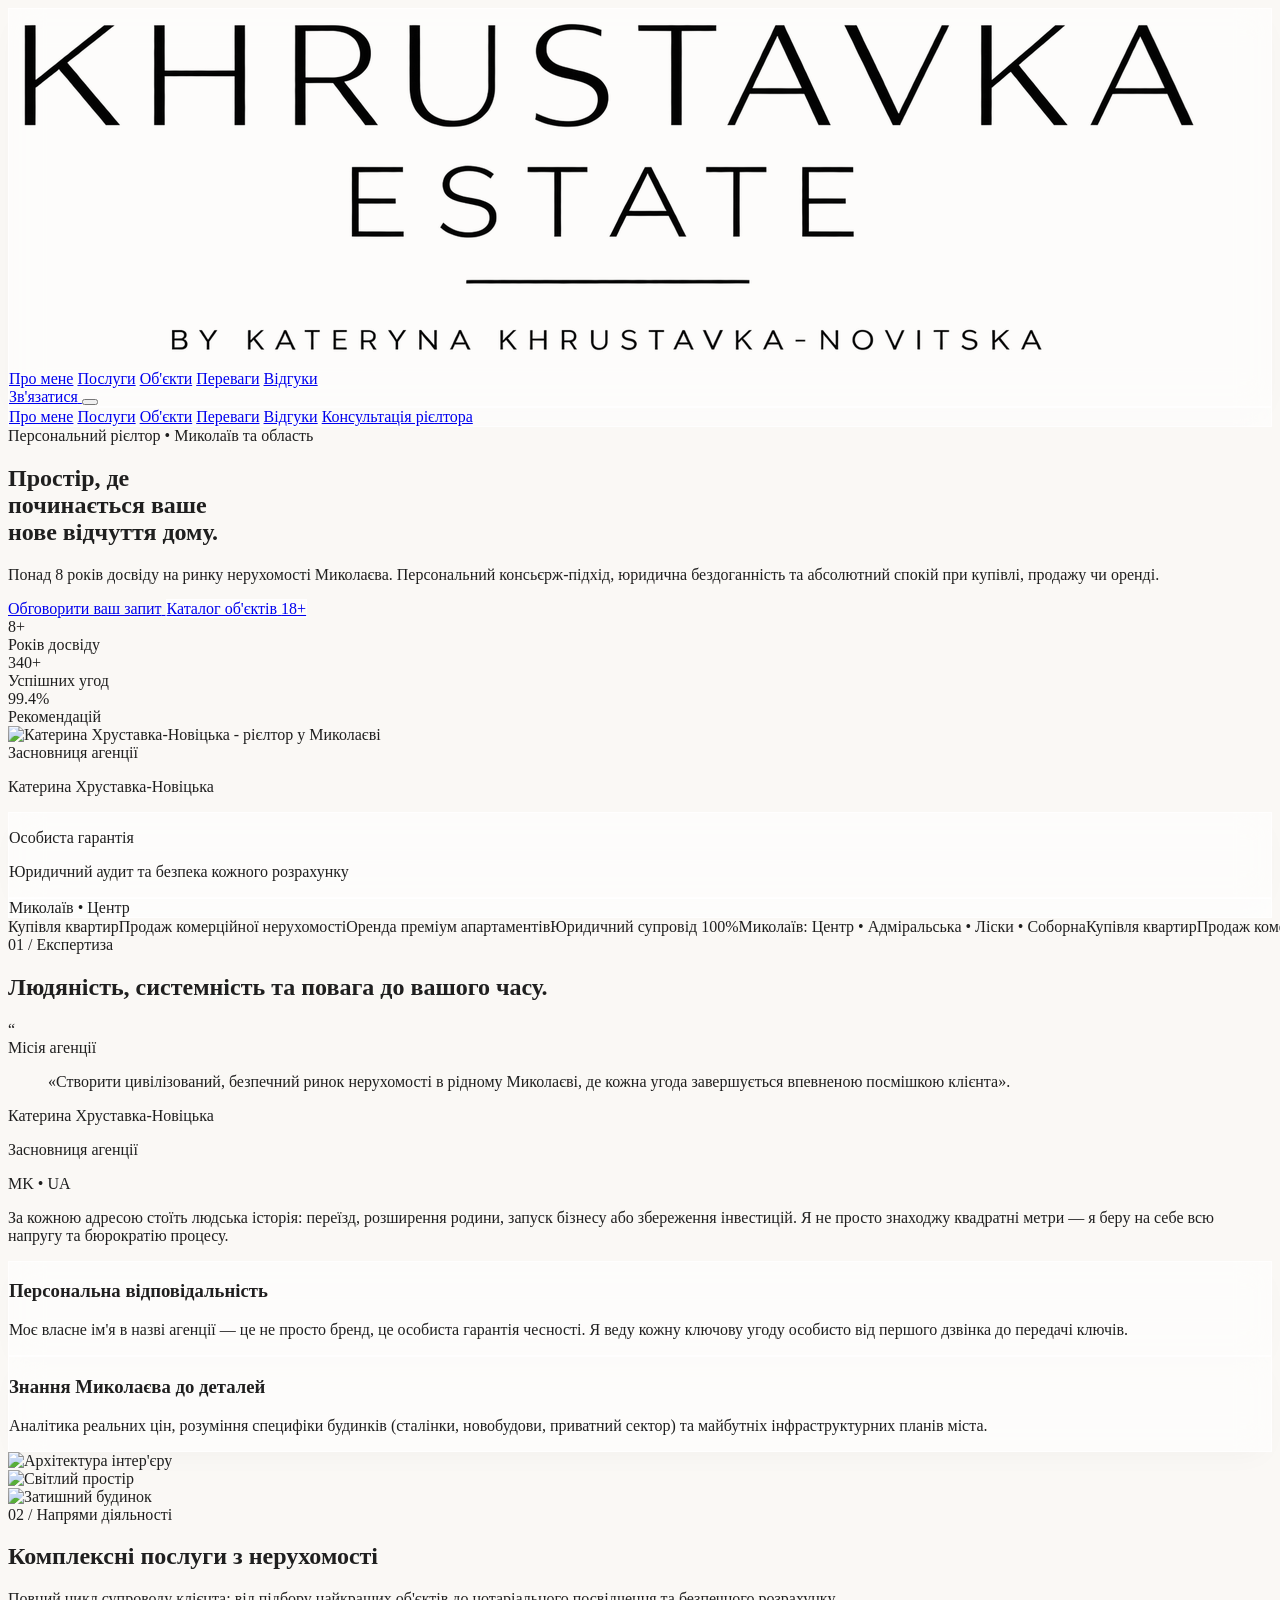
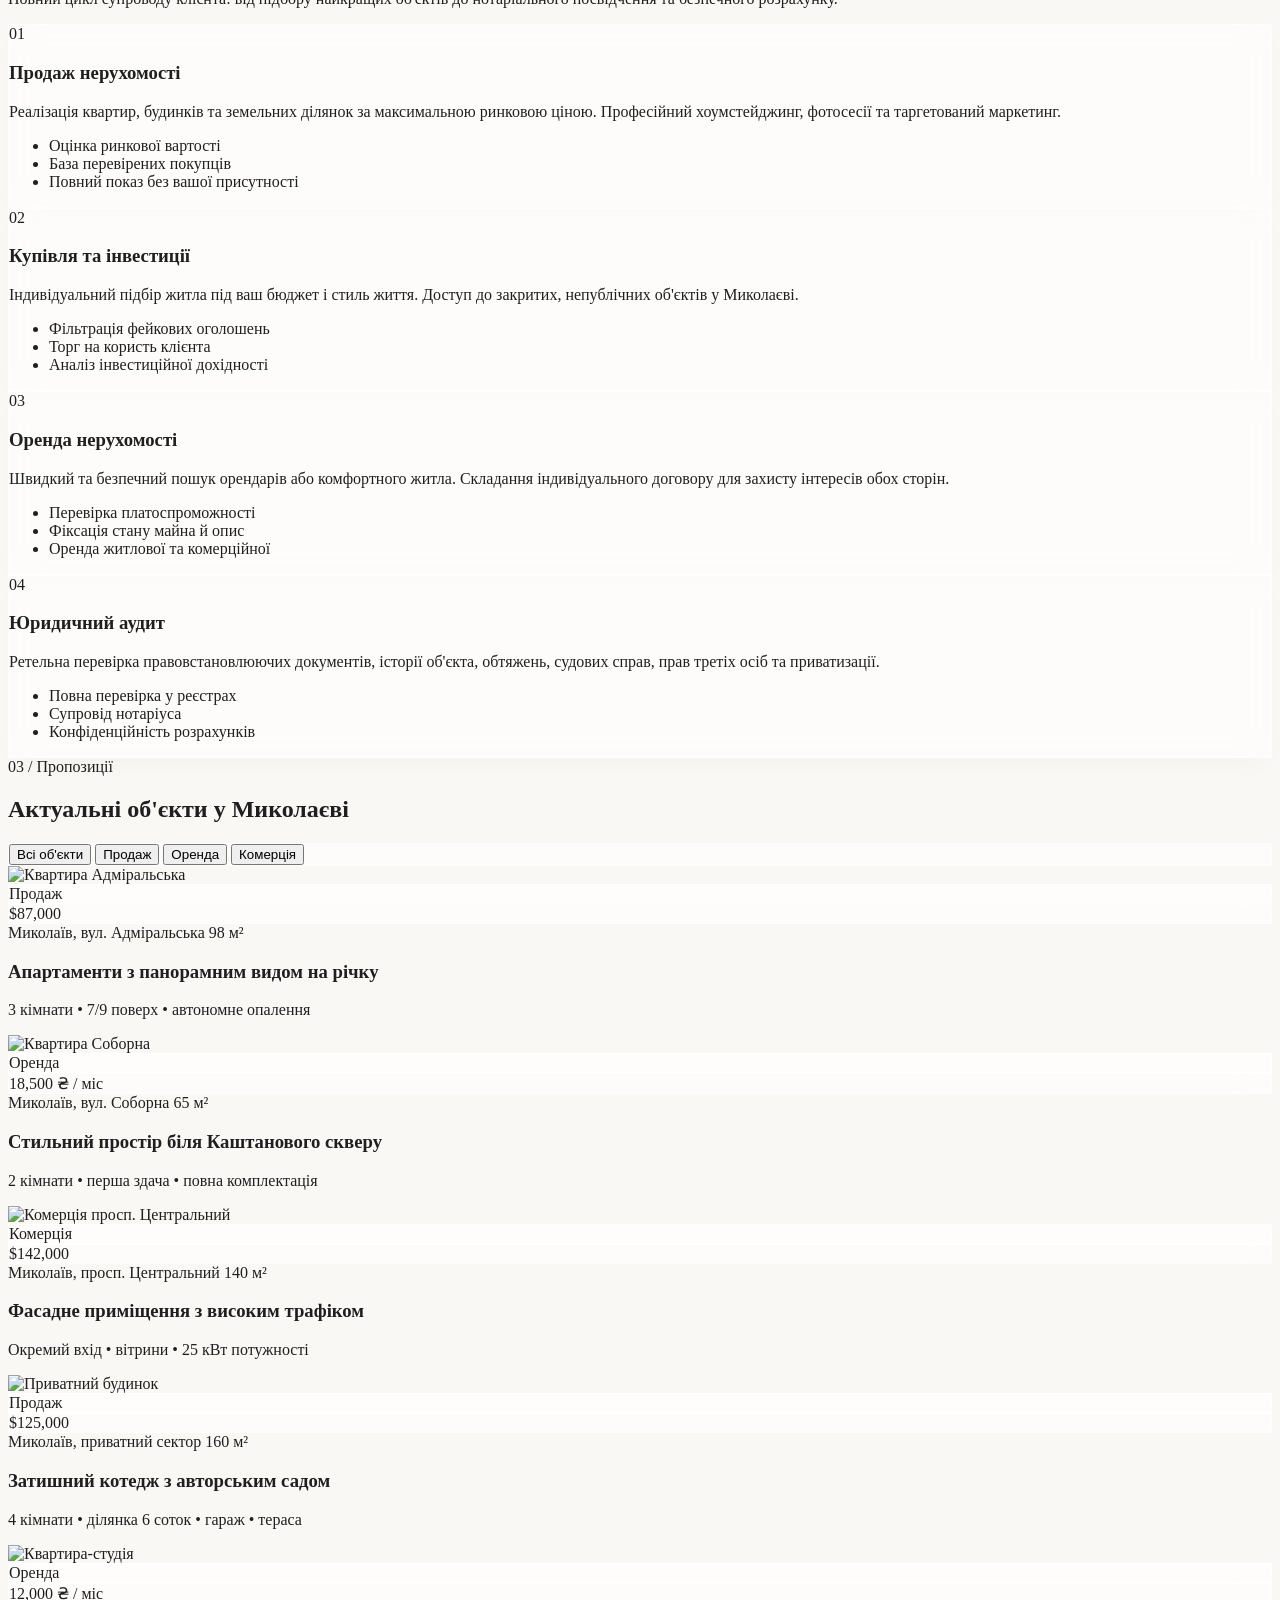
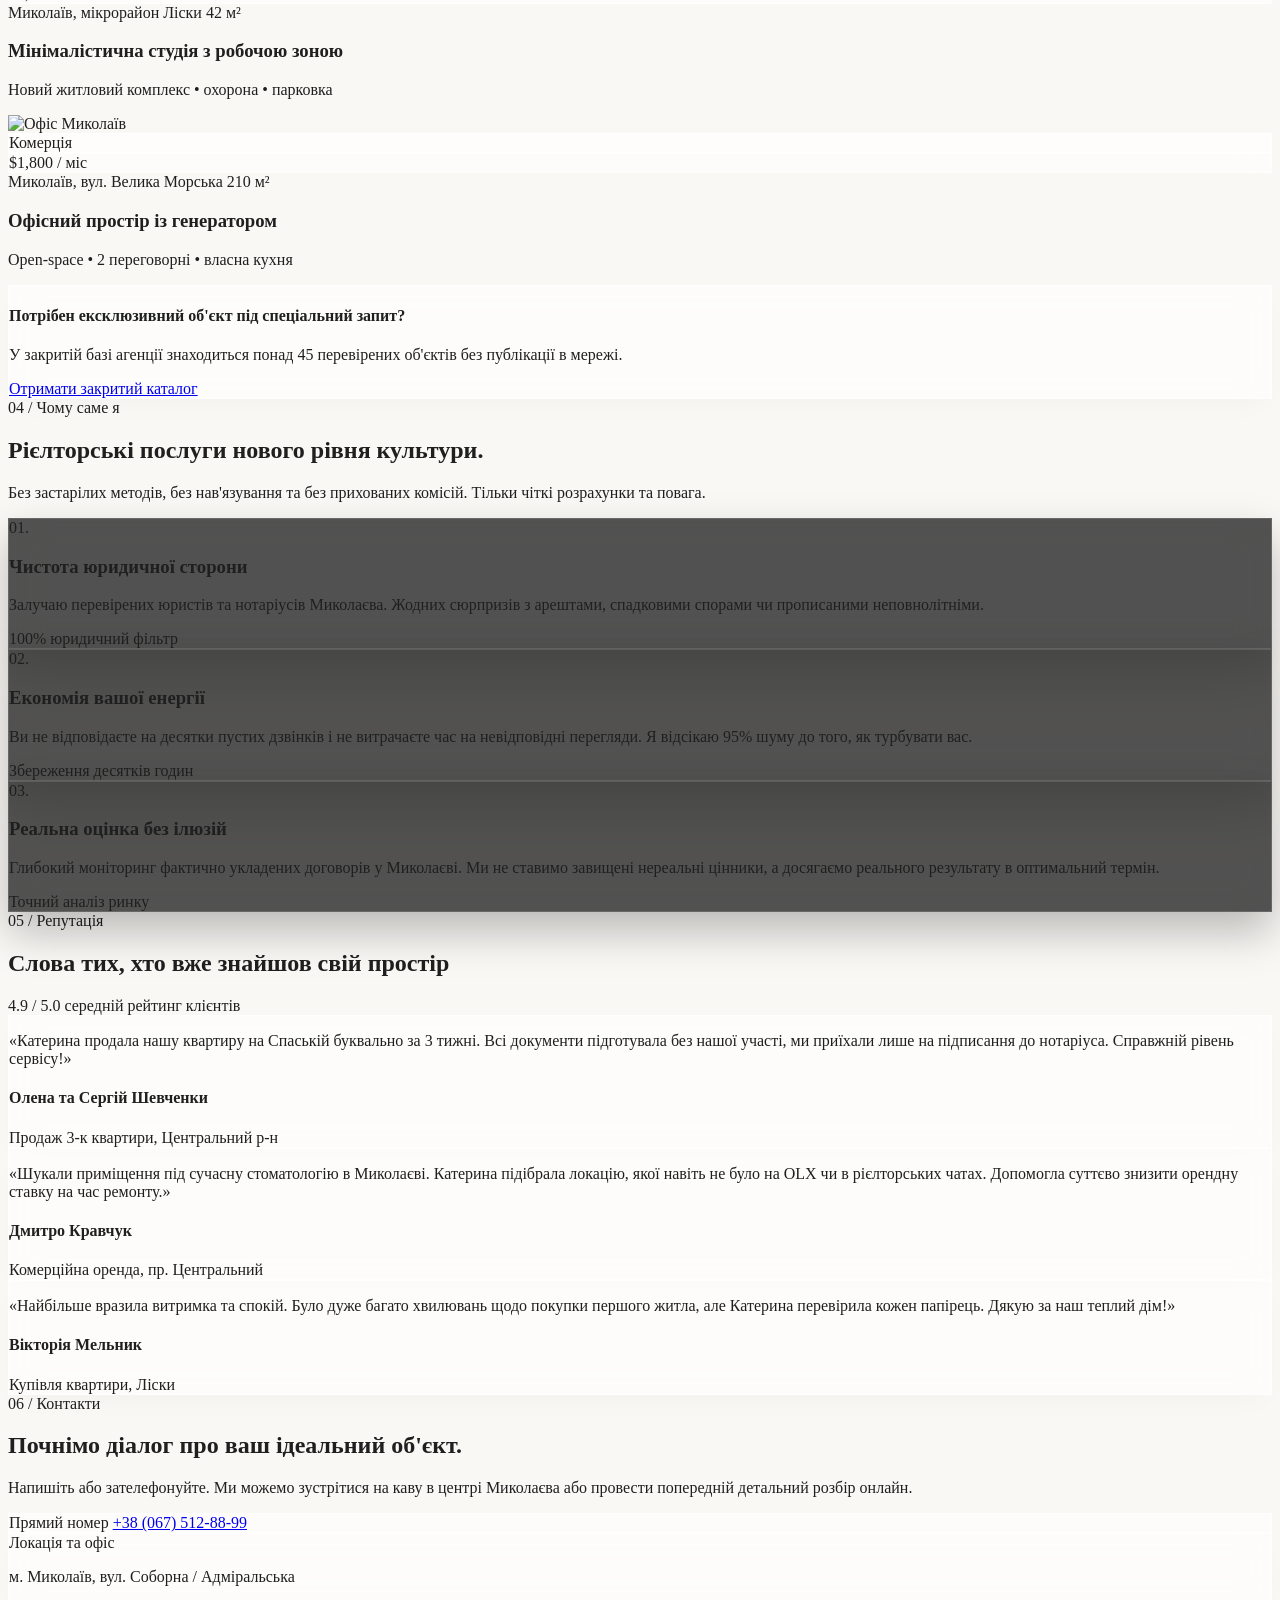
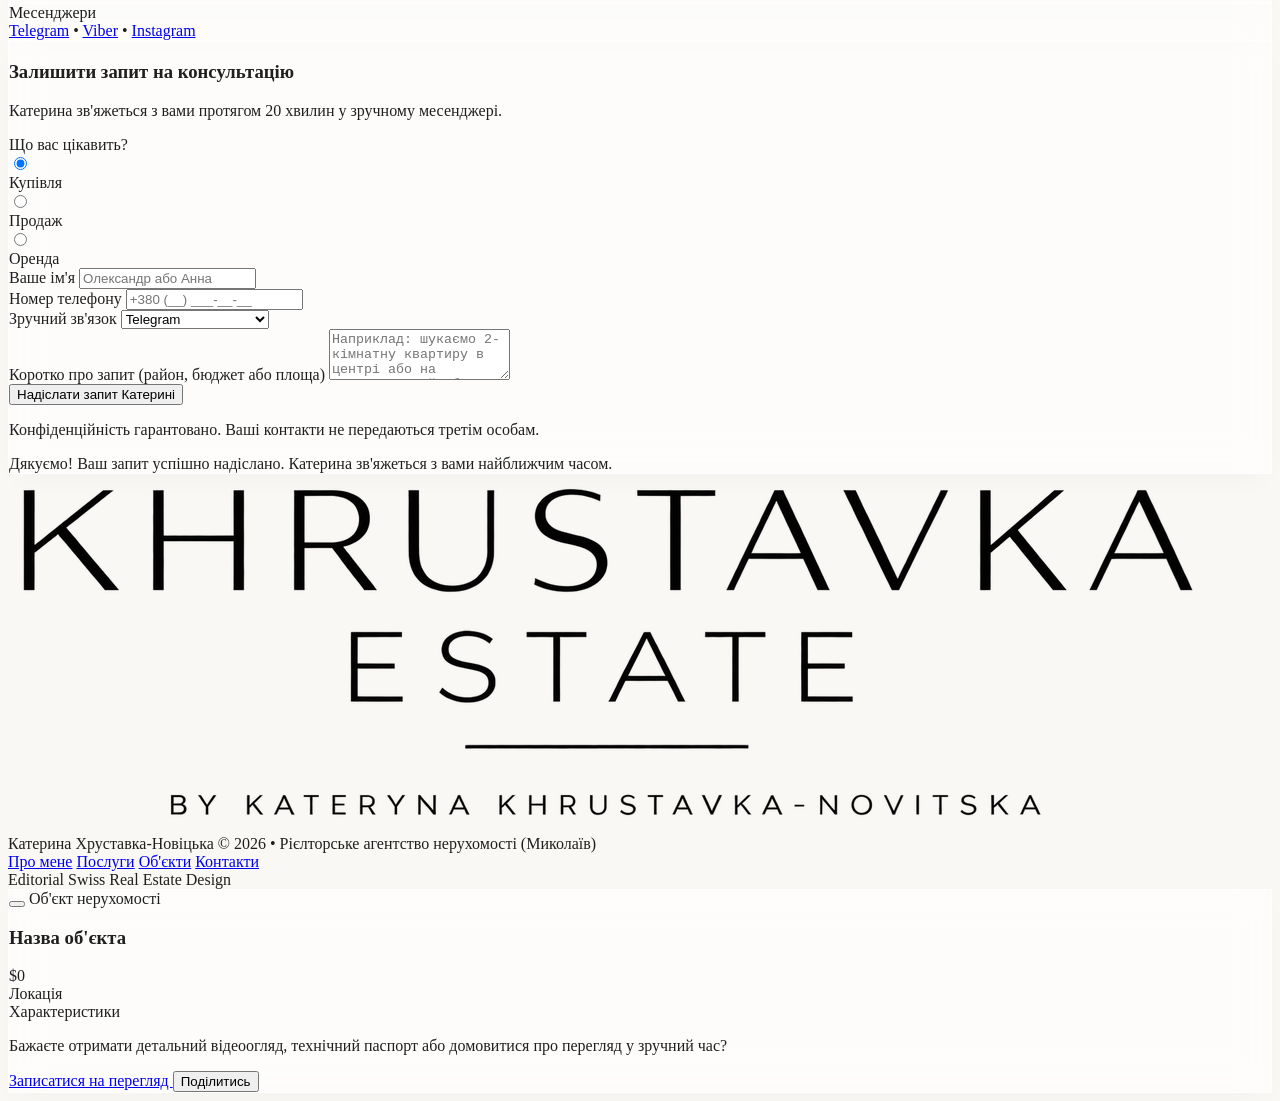
==== index.html @ 8b1e8415 "Add transparent Khrustavka Estate logo and matching K favicons" ====
<!DOCTYPE html>
<html lang="uk" class="scroll-smooth">
<head>
  <meta charset="UTF-8">
  <link rel="icon" href="/favicon.ico" sizes="any">
  <link rel="icon" type="image/svg+xml" href="/favicon.svg">
  <link rel="icon" type="image/png" sizes="64x64" href="/favicon.png">
  <link rel="apple-touch-icon" sizes="180x180" href="/apple-touch-icon.png">
  <meta name="viewport" content="width=device-width, initial-scale=1.0">
  <title>Катерина Хруставка-Новіцька | Персональний рієлтор у Миколаєві</title>
  <!-- Google Fonts: Plus Jakarta Sans for refined Swiss/Editorial sans-serif typography -->
  <link rel="preconnect" href="https://fonts.googleapis.com">
  <link rel="preconnect" href="https://fonts.gstatic.com" crossorigin>
  <link href="https://fonts.googleapis.com/css2?family=Plus+Jakarta+Sans:ital,wght@0,300;0,400;0,500;0,600;0,700;1,300;1,400&display=swap" rel="stylesheet">
  <!-- Lucide Icons -->
  <script src="https://unpkg.com/lucide@latest"></script>
  <!-- Tailwind CSS -->
  <script src="https://cdn.tailwindcss.com"></script>
  <script>
    tailwind.config = {
      theme: {
        extend: {
          fontFamily: {
            sans: ['"Plus Jakarta Sans"', 'sans-serif'],
          },
          colors: {
            sand: {
              50: '#FAF8F5',
              100: '#F5F0EA',
              200: '#EAE1D5',
              300: '#DDD0BE',
              400: '#C8B49B',
            },
            sage: {
              50: '#F3F6F5',
              100: '#E4EAE8',
              200: '#C9D5D2',
              300: '#A4B8B3',
            },
            noir: {
              900: '#141414',
              800: '#1F1F1F',
              700: '#2E2E2E',
              500: '#525252',
              400: '#737373',
              200: '#E5E5E5',
            }
          },
          letterSpacing: {
            editorial: '-0.035em',
            supertight: '-0.045em',
            widecaps: '0.18em',
          }
        }
      }
    }
  </script>
  <style>
    /* Editorial Swiss baseline typography */
    body {
      background-color: #FAF8F5;
      color: #1F1F1F;
      font-feature-settings: "cv02", "cv03", "cv04", "cv11";
      text-rendering: optimizeLegibility;
      -webkit-font-smoothing: antialiased;
    }

    /* Refined Glassmorphism Utility Classes */
    .glass-panel {
      background: rgba(255, 255, 255, 0.58);
      backdrop-filter: blur(16px);
      -webkit-backdrop-filter: blur(16px);
      border: 1px solid rgba(255, 255, 255, 0.7);
      box-shadow: 0 10px 30px -10px rgba(0, 0, 0, 0.04);
    }
    
    .glass-card-dark {
      background: rgba(26, 26, 26, 0.75);
      backdrop-filter: blur(18px);
      -webkit-backdrop-filter: blur(18px);
      border: 1px solid rgba(255, 255, 255, 0.12);
      box-shadow: 0 20px 40px rgba(0, 0, 0, 0.25);
    }

    .glass-pill {
      background: rgba(255, 255, 255, 0.7);
      backdrop-filter: blur(12px);
      -webkit-backdrop-filter: blur(12px);
      border: 1px solid rgba(255, 255, 255, 0.85);
    }

    /* Subtle Marquee Animation */
    @keyframes marquee {
      0% { transform: translateX(0%); }
      100% { transform: translateX(-50%); }
    }
    .animate-marquee {
      display: flex;
      width: 200%;
      animation: marquee 28s linear infinite;
    }
    .animate-marquee:hover {
      animation-play-state: paused;
    }

    .smooth-transition {
      transition: all 0.4s cubic-bezier(0.16, 1, 0.3, 1);
    }
  </style>
</head>
<body class="selection:bg-sage-200 selection:text-noir-900 overflow-x-hidden">

  <!-- Header / Navigation Bar -->
  <header class="fixed top-0 left-0 w-full z-50 transition-all duration-300 px-4 md:px-10 py-4" id="mainHeader">
    <div class="max-w-7xl mx-auto flex items-center justify-between glass-panel rounded-full px-6 py-3.5 transition-all">
      <!-- Brand Logo / Monogram -->
      <a href="#" class="flex items-center shrink-0" aria-label="Khrustavka Estate — на головну">
        <img src="/khrustavka-logo.png" alt="Khrustavka Estate by Kateryna Khrustavka-Novitska" width="1200" height="357" class="block w-[170px] sm:w-[200px] lg:w-[220px] h-auto object-contain">
      </a>

      <!-- Desktop Navigation Menu -->
      <nav class="hidden md:flex items-center gap-8 text-xs uppercase tracking-wider font-medium text-noir-700">
        <a href="#about" class="hover:text-noir-900 transition-colors">Про мене</a>
        <a href="#services" class="hover:text-noir-900 transition-colors">Послуги</a>
        <a href="#portfolio" class="hover:text-noir-900 transition-colors">Об'єкти</a>
        <a href="#advantages" class="hover:text-noir-900 transition-colors">Переваги</a>
        <a href="#reviews" class="hover:text-noir-900 transition-colors">Відгуки</a>
      </nav>

      <!-- Action Button & Mobile Menu Toggle -->
      <div class="flex items-center gap-3">
        <a href="#contact" class="hidden sm:inline-flex items-center gap-2 text-xs font-semibold px-5 py-2.5 rounded-full bg-noir-900 text-sand-50 hover:bg-noir-800 smooth-transition shadow-sm">
          <span>Зв'язатися</span>
          <i data-lucide="arrow-up-right" class="w-3.5 h-3.5"></i>
        </a>
        <button id="mobileMenuBtn" class="md:hidden p-2 text-noir-800 hover:text-noir-900 focus:outline-none" aria-label="Меню">
          <i data-lucide="menu" class="w-5 h-5"></i>
        </button>
      </div>
    </div>

    <!-- Mobile Navigation Drawer -->
    <div id="mobileMenu" class="hidden md:hidden mt-2 glass-panel rounded-2xl p-6 transition-all duration-300">
      <nav class="flex flex-col gap-4 text-sm font-medium text-noir-800">
        <a href="#about" class="mobile-nav-link py-1 border-b border-black/5">Про мене</a>
        <a href="#services" class="mobile-nav-link py-1 border-b border-black/5">Послуги</a>
        <a href="#portfolio" class="mobile-nav-link py-1 border-b border-black/5">Об'єкти</a>
        <a href="#advantages" class="mobile-nav-link py-1 border-b border-black/5">Переваги</a>
        <a href="#reviews" class="mobile-nav-link py-1 border-b border-black/5">Відгуки</a>
        <a href="#contact" class="mobile-nav-link mt-2 text-center text-xs font-semibold py-3 rounded-full bg-noir-900 text-sand-50">Консультація рієлтора</a>
      </nav>
    </div>
  </header>

  <!-- Hero Section -->
  <section class="pt-32 md:pt-40 pb-16 md:pb-24 px-4 md:px-10 max-w-7xl mx-auto">
    <div class="grid grid-cols-1 lg:grid-cols-12 gap-8 lg:gap-12 items-center">
      
      <!-- Left Column: Typography, Purpose and Statement -->
      <div class="lg:col-span-7 flex flex-col justify-center">
        <!-- Sub-header tag -->
        <div class="flex items-center gap-3 mb-6">
          <span class="inline-block w-2 h-2 rounded-full bg-emerald-600 animate-pulse"></span>
          <span class="text-xs uppercase tracking-widecaps font-semibold text-noir-500">
            Персональний рієлтор &bull; Миколаїв та область
          </span>
        </div>

        <!-- Grand Editorial Headline -->
        <h1 class="text-4xl sm:text-5xl md:text-6xl xl:text-7xl font-light tracking-supertight text-noir-900 leading-[1.06] mb-8">
          Простір, де <br>
          <span class="font-normal italic">починається</span> ваше <br>
          нове відчуття дому.
        </h1>

        <!-- Subtitle & Bio Note -->
        <p class="text-base sm:text-lg text-noir-500 max-w-xl font-normal leading-relaxed mb-10">
          Понад 8 років досвіду на ринку нерухомості Миколаєва. Персональний консьєрж-підхід, юридична бездоганність та абсолютний спокій при купівлі, продажу чи оренді.
        </p>

        <!-- CTA and Quick Info Badges -->
        <div class="flex flex-wrap items-center gap-4 pt-2">
          <a href="#contact" class="px-7 py-4 rounded-full bg-noir-900 text-sand-50 text-sm font-semibold hover:bg-noir-800 smooth-transition inline-flex items-center gap-3 shadow-lg shadow-noir-900/10">
            <span>Обговорити ваш запит</span>
            <i data-lucide="chevron-right" class="w-4 h-4"></i>
          </a>
          <a href="#portfolio" class="px-7 py-4 rounded-full glass-panel text-noir-900 text-sm font-semibold hover:bg-white smooth-transition inline-flex items-center gap-2">
            <span>Каталог об'єктів</span>
            <span class="text-[11px] px-2 py-0.5 rounded-full bg-sage-100 text-noir-700 font-mono">18+</span>
          </a>
        </div>

        <!-- Glass Stat Bar for Mobile/Tablet/Desktop -->
        <div class="grid grid-cols-3 gap-4 mt-12 pt-8 border-t border-black/10">
          <div>
            <div class="text-2xl sm:text-3xl font-light tracking-tight text-noir-900">8+</div>
            <div class="text-xs text-noir-400 mt-1 uppercase tracking-wider font-medium">Років досвіду</div>
          </div>
          <div>
            <div class="text-2xl sm:text-3xl font-light tracking-tight text-noir-900">340+</div>
            <div class="text-xs text-noir-400 mt-1 uppercase tracking-wider font-medium">Успішних угод</div>
          </div>
          <div>
            <div class="text-2xl sm:text-3xl font-light tracking-tight text-noir-900">99.4%</div>
            <div class="text-xs text-noir-400 mt-1 uppercase tracking-wider font-medium">Рекомендацій</div>
          </div>
        </div>
      </div>

      <!-- Right Column: Editorial Portrait & Floating Glass Badges -->
      <div class="lg:col-span-5 relative mt-6 lg:mt-0">
        <div class="relative mx-auto max-w-md lg:max-w-none">
          <!-- Background decorative block -->
          <div class="absolute -inset-4 bg-sage-100 rounded-3xl -rotate-2 -z-10 transition-transform hover:rotate-0 duration-700"></div>

          <!-- Photo Container with Kateryna's Cloudinary Image -->
          <div class="relative overflow-hidden rounded-2xl shadow-2xl aspect-[4/5] bg-sand-200">
            <img 
              src="https://res.cloudinary.com/f2filglp/image/upload/v1790928217/%D0%A1%D0%BD%D0%B8%D0%BC%D0%BE%D0%BA_%D1%8D%D0%BA%D1%80%D0%B0%D0%BD%D0%B0_2026_09_28_%D0%B2_11.02.16_PM.png" 
              alt="Катерина Хруставка-Новіцька - рієлтор у Миколаєві"
              class="w-full h-full object-cover object-top hover:scale-105 transition-all duration-700 ease-out"
            />
            <div class="absolute inset-0 bg-gradient-to-t from-noir-900/60 via-transparent to-transparent pointer-events-none"></div>

            <!-- In-Photo Name Tag -->
            <div class="absolute bottom-5 left-5 right-5 text-white pointer-events-none">
              <span class="text-[11px] tracking-widecaps uppercase text-sand-200 font-medium">Засновниця агенції</span>
              <p class="text-lg font-medium tracking-tight mt-0.5">Катерина Хруставка-Новіцька</p>
            </div>
          </div>

          <!-- Floating Glass Badge: Personal Guarantee -->
          <div class="absolute -bottom-6 -left-4 sm:-left-6 glass-panel rounded-2xl p-4 sm:p-5 shadow-xl flex items-center gap-3.5 max-w-[260px]">
            <div class="w-10 h-10 rounded-full bg-sand-200/80 flex items-center justify-center text-noir-900 shrink-0">
              <i data-lucide="shield-check" class="w-5 h-5"></i>
            </div>
            <div>
              <p class="text-xs font-semibold text-noir-900">Особиста гарантія</p>
              <p class="text-[11px] text-noir-500 leading-snug">Юридичний аудит та безпека кожного розрахунку</p>
            </div>
          </div>

          <!-- Floating Badge: Location -->
          <div class="absolute top-6 -right-4 sm:-right-6 glass-pill px-4 py-2 rounded-full shadow-lg flex items-center gap-2">
            <i data-lucide="map-pin" class="w-3.5 h-3.5 text-noir-900"></i>
            <span class="text-xs font-medium text-noir-800">Миколаїв • Центр</span>
          </div>

        </div>
      </div>

    </div>
  </section>

  <!-- Running Minimalist Marquee / Editorial Ribbon -->
  <div class="border-y border-noir-900/10 py-4 bg-sand-100/60 overflow-hidden relative select-none">
    <div class="animate-marquee whitespace-nowrap flex items-center gap-12 text-xs uppercase tracking-widecaps font-medium text-noir-600">
      <span>Купівля квартир</span>
      <span class="w-1.5 h-1.5 rounded-full bg-noir-400"></span>
      <span>Продаж комерційної нерухомості</span>
      <span class="w-1.5 h-1.5 rounded-full bg-noir-400"></span>
      <span>Оренда преміум апартаментів</span>
      <span class="w-1.5 h-1.5 rounded-full bg-noir-400"></span>
      <span>Юридичний супровід 100%</span>
      <span class="w-1.5 h-1.5 rounded-full bg-noir-400"></span>
      <span>Миколаїв: Центр • Адміральська • Ліски • Соборна</span>
      <span class="w-1.5 h-1.5 rounded-full bg-noir-400"></span>
      <span>Купівля квартир</span>
      <span class="w-1.5 h-1.5 rounded-full bg-noir-400"></span>
      <span>Продаж комерційної нерухомості</span>
      <span class="w-1.5 h-1.5 rounded-full bg-noir-400"></span>
      <span>Оренда преміум апартаментів</span>
      <span class="w-1.5 h-1.5 rounded-full bg-noir-400"></span>
      <span>Юридичний супровід 100%</span>
      <span class="w-1.5 h-1.5 rounded-full bg-noir-400"></span>
      <span>Миколаїв: Центр • Адміральська • Ліски • Соборна</span>
    </div>
  </div>

  <!-- Section 01: About / Philosophy (WITH REFINED HIGHLIGHTED MISSION CARD) -->
  <section id="about" class="py-24 px-4 md:px-10 max-w-7xl mx-auto">
    <div class="grid grid-cols-1 lg:grid-cols-12 gap-12 items-start">
      
      <!-- Section Index & Label + ВИДІЛЕНА МІСІЯ -->
      <div class="lg:col-span-4 flex flex-col justify-between">
        <div>
          <span class="text-xs font-mono text-noir-400 uppercase tracking-widest block mb-3">01 / Експертиза</span>
          <h2 class="text-3xl sm:text-4xl font-light tracking-tight text-noir-900 leading-snug">
            Людяність, системність та повага до вашого часу.
          </h2>
        </div>

        <!-- Оновлена виділена картка місії -->
        <div class="mt-8 p-7 sm:p-8 rounded-[2rem] bg-sage-100/90 border border-white shadow-[0_10px_30px_rgba(0,0,0,0.03)] relative overflow-hidden group">
          <!-- Водяний знак лапок на фоні -->
          <span class="absolute -right-2 -bottom-6 text-9xl font-serif text-noir-900/5 select-none pointer-events-none">“</span>
          
          <div>
            <div class="flex items-center gap-2 mb-4">
              <span class="w-2 h-2 rounded-full bg-noir-900"></span>
              <span class="text-[11px] font-semibold uppercase tracking-[0.2em] text-noir-700">Місія агенції</span>
            </div>
            
            <blockquote class="text-sm sm:text-base font-light text-noir-900 leading-relaxed italic">
              «Створити цивілізований, безпечний ринок нерухомості в рідному Миколаєві, де кожна угода завершується впевненою посмішкою клієнта».
            </blockquote>
          </div>

          <div class="mt-6 pt-4 border-t border-noir-900/10 flex items-center justify-between text-xs">
            <div>
              <p class="font-medium text-noir-900">Катерина Хруставка-Новіцька</p>
              <p class="text-[10px] text-noir-400 uppercase tracking-wider">Засновниця агенції</p>
            </div>
            <span class="font-mono text-[11px] text-noir-400">MK • UA</span>
          </div>
        </div>
      </div>

      <!-- Narrative content with aesthetic imagery -->
      <div class="lg:col-span-8 space-y-8">
        <p class="text-xl sm:text-2xl font-light text-noir-800 leading-relaxed">
          За кожною адресою стоїть людська історія: переїзд, розширення родини, запуск бізнесу або збереження інвестицій. Я не просто знаходжу квадратні метри — я беру на себе всю напругу та бюрократію процесу.
        </p>

        <div class="grid grid-cols-1 sm:grid-cols-2 gap-6 pt-4">
          <!-- Glass feature card 1 -->
          <div class="glass-panel p-6 rounded-2xl">
            <div class="w-10 h-10 rounded-full bg-sand-100 flex items-center justify-center text-noir-800 mb-4">
              <i data-lucide="key" class="w-5 h-5"></i>
            </div>
            <h3 class="text-base font-semibold text-noir-900 mb-2">Персональна відповідальність</h3>
            <p class="text-sm text-noir-500 leading-relaxed">
              Моє власне ім'я в назві агенції — це не просто бренд, це особиста гарантія чесності. Я веду кожну ключову угоду особисто від першого дзвінка до передачі ключів.
            </p>
          </div>

          <!-- Glass feature card 2 -->
          <div class="glass-panel p-6 rounded-2xl">
            <div class="w-10 h-10 rounded-full bg-sage-100 flex items-center justify-center text-noir-800 mb-4">
              <i data-lucide="compass" class="w-5 h-5"></i>
            </div>
            <h3 class="text-base font-semibold text-noir-900 mb-2">Знання Миколаєва до деталей</h3>
            <p class="text-sm text-noir-500 leading-relaxed">
              Аналітика реальних цін, розуміння специфіки будинків (сталінки, новобудови, приватний сектор) та майбутніх інфраструктурних планів міста.
            </p>
          </div>
        </div>

        <!-- Atmospheric Photo Trio -->
        <div class="grid grid-cols-3 gap-3 sm:gap-4 pt-4">
          <div class="rounded-xl overflow-hidden aspect-[3/4] bg-sand-200">
            <img src="https://images.unsplash.com/photo-1600585154340-be6161a56a0c?auto=format&fit=crop&w=600&q=80" alt="Архітектура інтер'єру" class="w-full h-full object-cover grayscale hover:grayscale-0 transition-all duration-500">
          </div>
          <div class="rounded-xl overflow-hidden aspect-[3/4] bg-sand-200">
            <img src="https://images.unsplash.com/photo-1600607687939-ce8a6c25118c?auto=format&fit=crop&w=600&q=80" alt="Світлий простір" class="w-full h-full object-cover grayscale hover:grayscale-0 transition-all duration-500">
          </div>
          <div class="rounded-xl overflow-hidden aspect-[3/4] bg-sand-200">
            <img src="https://images.unsplash.com/photo-1512917774080-9991f1c4c750?auto=format&fit=crop&w=600&q=80" alt="Затишний будинок" class="w-full h-full object-cover grayscale hover:grayscale-0 transition-all duration-500">
          </div>
        </div>
      </div>

    </div>
  </section>

  <!-- Section 02: Services / Напрямки діяльності -->
  <section id="services" class="py-24 bg-sage-50/70 border-y border-noir-900/5 px-4 md:px-10">
    <div class="max-w-7xl mx-auto">
      
      <div class="flex flex-col md:flex-row md:items-end justify-between mb-16 gap-6">
        <div>
          <span class="text-xs font-mono text-noir-400 uppercase tracking-widest block mb-3">02 / Напрями діяльності</span>
          <h2 class="text-3xl sm:text-4xl md:text-5xl font-light tracking-tight text-noir-900">
            Комплексні послуги з нерухомості
          </h2>
        </div>
        <p class="text-sm text-noir-500 max-w-md">
          Повний цикл супроводу клієнта: від підбору найкращих об'єктів до нотаріального посвідчення та безпечного розрахунку.
        </p>
      </div>

      <!-- Services Grid -->
      <div class="grid grid-cols-1 md:grid-cols-2 lg:grid-cols-4 gap-6">
        
        <!-- Service Card 1: Продаж -->
        <div class="glass-panel p-8 rounded-3xl flex flex-col justify-between hover:-translate-y-1.5 smooth-transition group">
          <div>
            <div class="flex items-center justify-between mb-6">
              <span class="text-xs font-mono text-noir-400">01</span>
              <div class="w-10 h-10 rounded-full bg-white flex items-center justify-center text-noir-800 group-hover:bg-noir-900 group-hover:text-white smooth-transition">
                <i data-lucide="tag" class="w-4 h-4"></i>
              </div>
            </div>
            <h3 class="text-xl font-medium text-noir-900 mb-3">Продаж нерухомості</h3>
            <p class="text-xs text-noir-500 leading-relaxed mb-6">
              Реалізація квартир, будинків та земельних ділянок за максимальною ринковою ціною. Професійний хоумстейджинг, фотосесії та таргетований маркетинг.
            </p>
          </div>
          <ul class="text-xs text-noir-700 space-y-2 pt-4 border-t border-black/5">
            <li class="flex items-center gap-2">
              <i data-lucide="check" class="w-3.5 h-3.5 text-sand-400"></i>
              <span>Оцінка ринкової вартості</span>
            </li>
            <li class="flex items-center gap-2">
              <i data-lucide="check" class="w-3.5 h-3.5 text-sand-400"></i>
              <span>База перевірених покупців</span>
            </li>
            <li class="flex items-center gap-2">
              <i data-lucide="check" class="w-3.5 h-3.5 text-sand-400"></i>
              <span>Повний показ без вашої присутності</span>
            </li>
          </ul>
        </div>

        <!-- Service Card 2: Купівля -->
        <div class="glass-panel p-8 rounded-3xl flex flex-col justify-between hover:-translate-y-1.5 smooth-transition group">
          <div>
            <div class="flex items-center justify-between mb-6">
              <span class="text-xs font-mono text-noir-400">02</span>
              <div class="w-10 h-10 rounded-full bg-white flex items-center justify-center text-noir-800 group-hover:bg-noir-900 group-hover:text-white smooth-transition">
                <i data-lucide="home" class="w-4 h-4"></i>
              </div>
            </div>
            <h3 class="text-xl font-medium text-noir-900 mb-3">Купівля та інвестиції</h3>
            <p class="text-xs text-noir-500 leading-relaxed mb-6">
              Індивідуальний підбір житла під ваш бюджет і стиль життя. Доступ до закритих, непублічних об'єктів у Миколаєві.
            </p>
          </div>
          <ul class="text-xs text-noir-700 space-y-2 pt-4 border-t border-black/5">
            <li class="flex items-center gap-2">
              <i data-lucide="check" class="w-3.5 h-3.5 text-sand-400"></i>
              <span>Фільтрація фейкових оголошень</span>
            </li>
            <li class="flex items-center gap-2">
              <i data-lucide="check" class="w-3.5 h-3.5 text-sand-400"></i>
              <span>Торг на користь клієнта</span>
            </li>
            <li class="flex items-center gap-2">
              <i data-lucide="check" class="w-3.5 h-3.5 text-sand-400"></i>
              <span>Аналіз інвестиційної дохідності</span>
            </li>
          </ul>
        </div>

        <!-- Service Card 3: Оренда -->
        <div class="glass-panel p-8 rounded-3xl flex flex-col justify-between hover:-translate-y-1.5 smooth-transition group">
          <div>
            <div class="flex items-center justify-between mb-6">
              <span class="text-xs font-mono text-noir-400">03</span>
              <div class="w-10 h-10 rounded-full bg-white flex items-center justify-center text-noir-800 group-hover:bg-noir-900 group-hover:text-white smooth-transition">
                <i data-lucide="key-round" class="w-4 h-4"></i>
              </div>
            </div>
            <h3 class="text-xl font-medium text-noir-900 mb-3">Оренда нерухомості</h3>
            <p class="text-xs text-noir-500 leading-relaxed mb-6">
              Швидкий та безпечний пошук орендарів або комфортного житла. Складання індивідуального договору для захисту інтересів обох сторін.
            </p>
          </div>
          <ul class="text-xs text-noir-700 space-y-2 pt-4 border-t border-black/5">
            <li class="flex items-center gap-2">
              <i data-lucide="check" class="w-3.5 h-3.5 text-sand-400"></i>
              <span>Перевірка платоспроможності</span>
            </li>
            <li class="flex items-center gap-2">
              <i data-lucide="check" class="w-3.5 h-3.5 text-sand-400"></i>
              <span>Фіксація стану майна й опис</span>
            </li>
            <li class="flex items-center gap-2">
              <i data-lucide="check" class="w-3.5 h-3.5 text-sand-400"></i>
              <span>Оренда житлової та комерційної</span>
            </li>
          </ul>
        </div>

        <!-- Service Card 4: Юридичний аудит -->
        <div class="glass-panel p-8 rounded-3xl flex flex-col justify-between hover:-translate-y-1.5 smooth-transition group">
          <div>
            <div class="flex items-center justify-between mb-6">
              <span class="text-xs font-mono text-noir-400">04</span>
              <div class="w-10 h-10 rounded-full bg-white flex items-center justify-center text-noir-800 group-hover:bg-noir-900 group-hover:text-white smooth-transition">
                <i data-lucide="file-check" class="w-4 h-4"></i>
              </div>
            </div>
            <h3 class="text-xl font-medium text-noir-900 mb-3">Юридичний аудит</h3>
            <p class="text-xs text-noir-500 leading-relaxed mb-6">
              Ретельна перевірка правовстановлюючих документів, історії об'єкта, обтяжень, судових справ, прав третіх осіб та приватизації.
            </p>
          </div>
          <ul class="text-xs text-noir-700 space-y-2 pt-4 border-t border-black/5">
            <li class="flex items-center gap-2">
              <i data-lucide="check" class="w-3.5 h-3.5 text-sand-400"></i>
              <span>Повна перевірка у реєстрах</span>
            </li>
            <li class="flex items-center gap-2">
              <i data-lucide="check" class="w-3.5 h-3.5 text-sand-400"></i>
              <span>Супровід нотаріуса</span>
            </li>
            <li class="flex items-center gap-2">
              <i data-lucide="check" class="w-3.5 h-3.5 text-sand-400"></i>
              <span>Конфіденційність розрахунків</span>
            </li>
          </ul>
        </div>

      </div>

    </div>
  </section>

  <!-- Section 03: Selected Properties / Обрані об'єкти -->
  <section id="portfolio" class="py-24 px-4 md:px-10 max-w-7xl mx-auto">
    <div class="flex flex-col md:flex-row md:items-end justify-between mb-12 gap-6">
      <div>
        <span class="text-xs font-mono text-noir-400 uppercase tracking-widest block mb-3">03 / Пропозиції</span>
        <h2 class="text-3xl sm:text-4xl md:text-5xl font-light tracking-tight text-noir-900">
          Актуальні об'єкти у Миколаєві
        </h2>
      </div>

      <!-- Category Filter Tabs -->
      <div class="flex items-center gap-1.5 p-1.5 glass-panel rounded-full text-xs font-medium overflow-x-auto max-w-full">
        <button onclick="filterProperties('all')" class="filter-btn active-tab px-4 py-2 rounded-full bg-noir-900 text-sand-50 transition-all" data-type="all">Всі об'єкти</button>
        <button onclick="filterProperties('sale')" class="filter-btn px-4 py-2 rounded-full text-noir-600 hover:text-noir-900 transition-all" data-type="sale">Продаж</button>
        <button onclick="filterProperties('rent')" class="filter-btn px-4 py-2 rounded-full text-noir-600 hover:text-noir-900 transition-all" data-type="rent">Оренда</button>
        <button onclick="filterProperties('commercial')" class="filter-btn px-4 py-2 rounded-full text-noir-600 hover:text-noir-900 transition-all" data-type="commercial">Комерція</button>
      </div>
    </div>

    <!-- Properties Grid -->
    <div id="propertiesGrid" class="grid grid-cols-1 md:grid-cols-2 lg:grid-cols-3 gap-8">
      
      <!-- Property 1 (Sale) -->
      <div class="property-card group cursor-pointer" data-category="sale" onclick="openPropertyModal('Апартаменти з панорамним видом на Інгул', '$87,000', 'Центр, вул. Адміральська', '3 кімнати • 98 м² • Дизайнерський ремонт')">
        <div class="relative overflow-hidden rounded-2xl aspect-[4/3] mb-4 bg-sand-200">
          <img src="https://images.unsplash.com/photo-1545324418-cc1a3fa10c00?auto=format&fit=crop&w=800&q=80" alt="Квартира Адміральська" class="w-full h-full object-cover group-hover:scale-105 smooth-transition">
          <div class="absolute top-4 left-4 glass-pill px-3 py-1 rounded-full text-[11px] font-semibold tracking-wide uppercase text-noir-900">
            Продаж
          </div>
          <div class="absolute bottom-4 right-4 glass-panel px-3 py-1.5 rounded-xl text-sm font-semibold text-noir-900">
            $87,000
          </div>
        </div>
        <div class="flex items-baseline justify-between text-xs text-noir-400 mb-1">
          <span class="flex items-center gap-1"><i data-lucide="map-pin" class="w-3 h-3"></i> Миколаїв, вул. Адміральська</span>
          <span>98 м²</span>
        </div>
        <h3 class="text-lg font-medium text-noir-900 group-hover:text-sand-400 smooth-transition">
          Апартаменти з панорамним видом на річку
        </h3>
        <p class="text-xs text-noir-500 mt-1">3 кімнати &bull; 7/9 поверх &bull; автономне опалення</p>
      </div>

      <!-- Property 2 (Rent) -->
      <div class="property-card group cursor-pointer" data-category="rent" onclick="openPropertyModal('Сучасна 2-кімнатна квартира біля Соборної', '18,500 ₴/міс', 'Центр, вул. Соборна', '2 кімнати • 65 м² • Перша здача')">
        <div class="relative overflow-hidden rounded-2xl aspect-[4/3] mb-4 bg-sand-200">
          <img src="https://images.unsplash.com/photo-1522708323590-d24dbb6b0267?auto=format&fit=crop&w=800&q=80" alt="Квартира Соборна" class="w-full h-full object-cover group-hover:scale-105 smooth-transition">
          <div class="absolute top-4 left-4 glass-pill px-3 py-1 rounded-full text-[11px] font-semibold tracking-wide uppercase text-noir-900">
            Оренда
          </div>
          <div class="absolute bottom-4 right-4 glass-panel px-3 py-1.5 rounded-xl text-sm font-semibold text-noir-900">
            18,500 ₴ / міс
          </div>
        </div>
        <div class="flex items-baseline justify-between text-xs text-noir-400 mb-1">
          <span class="flex items-center gap-1"><i data-lucide="map-pin" class="w-3 h-3"></i> Миколаїв, вул. Соборна</span>
          <span>65 м²</span>
        </div>
        <h3 class="text-lg font-medium text-noir-900 group-hover:text-sand-400 smooth-transition">
          Стильний простір біля Каштанового скверу
        </h3>
        <p class="text-xs text-noir-500 mt-1">2 кімнати &bull; перша здача &bull; повна комплектація</p>
      </div>

      <!-- Property 3 (Commercial) -->
      <div class="property-card group cursor-pointer" data-category="commercial" onclick="openPropertyModal('Фасадне комерційне приміщення під бутік/клініку', '$142,000', 'Центр, просп. Центральний', '140 м² • Фасад • Вітринні вікна')">
        <div class="relative overflow-hidden rounded-2xl aspect-[4/3] mb-4 bg-sand-200">
          <img src="https://images.unsplash.com/photo-1497366216548-37526070297c?auto=format&fit=crop&w=800&q=80" alt="Комерція просп. Центральний" class="w-full h-full object-cover group-hover:scale-105 smooth-transition">
          <div class="absolute top-4 left-4 glass-pill px-3 py-1 rounded-full text-[11px] font-semibold tracking-wide uppercase text-noir-900">
            Комерція
          </div>
          <div class="absolute bottom-4 right-4 glass-panel px-3 py-1.5 rounded-xl text-sm font-semibold text-noir-900">
            $142,000
          </div>
        </div>
        <div class="flex items-baseline justify-between text-xs text-noir-400 mb-1">
          <span class="flex items-center gap-1"><i data-lucide="map-pin" class="w-3 h-3"></i> Миколаїв, просп. Центральний</span>
          <span>140 м²</span>
        </div>
        <h3 class="text-lg font-medium text-noir-900 group-hover:text-sand-400 smooth-transition">
          Фасадне приміщення з високим трафіком
        </h3>
        <p class="text-xs text-noir-500 mt-1">Окремий вхід &bull; вітрини &bull; 25 кВт потужності</p>
      </div>

      <!-- Property 4 (Sale) -->
      <div class="property-card group cursor-pointer" data-category="sale" onclick="openPropertyModal('Будинок у тихому передмісті Миколаєва', '$125,000', 'Ракетне Урочище / Інгульський', '160 м² • 6 соток • Гараж • Тераса')">
        <div class="relative overflow-hidden rounded-2xl aspect-[4/3] mb-4 bg-sand-200">
          <img src="https://images.unsplash.com/photo-1518780664697-55e3ad937233?auto=format&fit=crop&w=800&q=80" alt="Приватний будинок" class="w-full h-full object-cover group-hover:scale-105 smooth-transition">
          <div class="absolute top-4 left-4 glass-pill px-3 py-1 rounded-full text-[11px] font-semibold tracking-wide uppercase text-noir-900">
            Продаж
          </div>
          <div class="absolute bottom-4 right-4 glass-panel px-3 py-1.5 rounded-xl text-sm font-semibold text-noir-900">
            $125,000
          </div>
        </div>
        <div class="flex items-baseline justify-between text-xs text-noir-400 mb-1">
          <span class="flex items-center gap-1"><i data-lucide="map-pin" class="w-3 h-3"></i> Миколаїв, приватний сектор</span>
          <span>160 м²</span>
        </div>
        <h3 class="text-lg font-medium text-noir-900 group-hover:text-sand-400 smooth-transition">
          Затишний котедж з авторським садом
        </h3>
        <p class="text-xs text-noir-500 mt-1">4 кімнати &bull; ділянка 6 соток &bull; гараж &bull; тераса</p>
      </div>

      <!-- Property 5 (Rent) -->
      <div class="property-card group cursor-pointer" data-category="rent" onclick="openPropertyModal('Затишна 1-кімнатна студія в новобудові', '12,000 ₴/міс', 'Ліски / Намив', '42 м² • Новий ремонт • Світло без вимкнень')">
        <div class="relative overflow-hidden rounded-2xl aspect-[4/3] mb-4 bg-sand-200">
          <img src="https://images.unsplash.com/photo-1502672260266-1c1ef2d93688?auto=format&fit=crop&w=800&q=80" alt="Квартира-студія" class="w-full h-full object-cover group-hover:scale-105 smooth-transition">
          <div class="absolute top-4 left-4 glass-pill px-3 py-1 rounded-full text-[11px] font-semibold tracking-wide uppercase text-noir-900">
            Оренда
          </div>
          <div class="absolute bottom-4 right-4 glass-panel px-3 py-1.5 rounded-xl text-sm font-semibold text-noir-900">
            12,000 ₴ / міс
          </div>
        </div>
        <div class="flex items-baseline justify-between text-xs text-noir-400 mb-1">
          <span class="flex items-center gap-1"><i data-lucide="map-pin" class="w-3 h-3"></i> Миколаїв, мікрорайон Ліски</span>
          <span>42 м²</span>
        </div>
        <h3 class="text-lg font-medium text-noir-900 group-hover:text-sand-400 smooth-transition">
          Мінімалістична студія з робочою зоною
        </h3>
        <p class="text-xs text-noir-500 mt-1">Новий житловий комплекс &bull; охорона &bull; парковка</p>
      </div>

      <!-- Property 6 (Commercial) -->
      <div class="property-card group cursor-pointer" data-category="commercial" onclick="openPropertyModal('Офісний поверх формату Open Space', '$1,800/міс', 'Центр, вул. Велика Морська', '210 м² • Готовий до роботи • Автономне живлення')">
        <div class="relative overflow-hidden rounded-2xl aspect-[4/3] mb-4 bg-sand-200">
          <img src="https://images.unsplash.com/photo-1497215728101-856f4ea42174?auto=format&fit=crop&w=800&q=80" alt="Офіс Миколаїв" class="w-full h-full object-cover group-hover:scale-105 smooth-transition">
          <div class="absolute top-4 left-4 glass-pill px-3 py-1 rounded-full text-[11px] font-semibold tracking-wide uppercase text-noir-900">
            Комерція
          </div>
          <div class="absolute bottom-4 right-4 glass-panel px-3 py-1.5 rounded-xl text-sm font-semibold text-noir-900">
            $1,800 / міс
          </div>
        </div>
        <div class="flex items-baseline justify-between text-xs text-noir-400 mb-1">
          <span class="flex items-center gap-1"><i data-lucide="map-pin" class="w-3 h-3"></i> Миколаїв, вул. Велика Морська</span>
          <span>210 м²</span>
        </div>
        <h3 class="text-lg font-medium text-noir-900 group-hover:text-sand-400 smooth-transition">
          Офісний простір із генератором
        </h3>
        <p class="text-xs text-noir-500 mt-1">Open-space &bull; 2 переговорні &bull; власна кухня</p>
      </div>

    </div>

    <!-- More Listings Banner -->
    <div class="mt-14 p-8 rounded-3xl glass-panel flex flex-col sm:flex-row items-center justify-between gap-6">
      <div class="text-center sm:text-left">
        <h4 class="text-lg font-medium text-noir-900">Потрібен ексклюзивний об'єкт під спеціальний запит?</h4>
        <p class="text-xs text-noir-500 mt-1">У закритій базі агенції знаходиться понад 45 перевірених об'єктів без публікації в мережі.</p>
      </div>
      <a href="#contact" class="px-6 py-3 rounded-full bg-noir-900 text-sand-50 text-xs font-semibold whitespace-nowrap hover:bg-noir-800 smooth-transition">
        Отримати закритий каталог
      </a>
    </div>

  </section>

  <!-- Section 04: Advantages & Working Principles -->
  <section id="advantages" class="py-24 bg-noir-900 text-sand-50 px-4 md:px-10">
    <div class="max-w-7xl mx-auto">
      
      <div class="max-w-2xl mb-16">
        <span class="text-xs font-mono text-sand-400 uppercase tracking-widest block mb-3">04 / Чому саме я</span>
        <h2 class="text-3xl sm:text-4xl md:text-5xl font-light tracking-tight leading-tight">
          Рієлторські послуги нового рівня культури.
        </h2>
        <p class="text-sm text-neutral-400 mt-4 leading-relaxed">
          Без застарілих методів, без нав'язування та без прихованих комісій. Тільки чіткі розрахунки та повага.
        </p>
      </div>

      <div class="grid grid-cols-1 md:grid-cols-3 gap-8">
        
        <!-- Advantage 1 -->
        <div class="glass-card-dark p-8 rounded-3xl flex flex-col justify-between">
          <div>
            <div class="text-2xl font-mono text-sand-400 mb-6">01.</div>
            <h3 class="text-xl font-normal mb-3 text-white">Чистота юридичної сторони</h3>
            <p class="text-xs text-neutral-400 leading-relaxed">
              Залучаю перевірених юристів та нотаріусів Миколаєва. Жодних сюрпризів з арештами, спадковими спорами чи прописаними неповнолітніми.
            </p>
          </div>
          <div class="mt-8 pt-4 border-t border-white/10 flex items-center gap-2 text-xs text-sand-300">
            <i data-lucide="shield" class="w-4 h-4"></i>
            <span>100% юридичний фільтр</span>
          </div>
        </div>

        <!-- Advantage 2 -->
        <div class="glass-card-dark p-8 rounded-3xl flex flex-col justify-between">
          <div>
            <div class="text-2xl font-mono text-sand-400 mb-6">02.</div>
            <h3 class="text-xl font-normal mb-3 text-white">Економія вашої енергії</h3>
            <p class="text-xs text-neutral-400 leading-relaxed">
              Ви не відповідаєте на десятки пустих дзвінків і не витрачаєте час на невідповідні перегляди. Я відсікаю 95% шуму до того, як турбувати вас.
            </p>
          </div>
          <div class="mt-8 pt-4 border-t border-white/10 flex items-center gap-2 text-xs text-sand-300">
            <i data-lucide="clock" class="w-4 h-4"></i>
            <span>Збереження десятків годин</span>
          </div>
        </div>

        <!-- Advantage 3 -->
        <div class="glass-card-dark p-8 rounded-3xl flex flex-col justify-between">
          <div>
            <div class="text-2xl font-mono text-sand-400 mb-6">03.</div>
            <h3 class="text-xl font-normal mb-3 text-white">Реальна оцінка без ілюзій</h3>
            <p class="text-xs text-neutral-400 leading-relaxed">
              Глибокий моніторинг фактично укладених договорів у Миколаєві. Ми не ставимо завищені нереальні цінники, а досягаємо реального результату в оптимальний термін.
            </p>
          </div>
          <div class="mt-8 pt-4 border-t border-white/10 flex items-center gap-2 text-xs text-sand-300">
            <i data-lucide="trending-up" class="w-4 h-4"></i>
            <span>Точний аналіз ринку</span>
          </div>
        </div>

      </div>

    </div>
  </section>

  <!-- Section 05: Testimonials -->
  <section id="reviews" class="py-24 px-4 md:px-10 max-w-7xl mx-auto">
    <div class="flex flex-col md:flex-row md:items-end justify-between mb-16 gap-6">
      <div>
        <span class="text-xs font-mono text-noir-400 uppercase tracking-widest block mb-3">05 / Репутація</span>
        <h2 class="text-3xl sm:text-4xl md:text-5xl font-light tracking-tight text-noir-900">
          Слова тих, хто вже знайшов свій простір
        </h2>
      </div>
      <div class="flex items-center gap-2 text-xs text-noir-500">
        <span class="font-semibold text-noir-900">4.9 / 5.0</span>
        <span>середній рейтинг клієнтів</span>
      </div>
    </div>

    <div class="grid grid-cols-1 md:grid-cols-3 gap-8">
      
      <!-- Review 1 -->
      <div class="glass-panel p-8 rounded-3xl flex flex-col justify-between">
        <div>
          <div class="flex items-center gap-1 text-amber-500 mb-4">
            <i data-lucide="star" class="w-4 h-4 fill-amber-500"></i>
            <i data-lucide="star" class="w-4 h-4 fill-amber-500"></i>
            <i data-lucide="star" class="w-4 h-4 fill-amber-500"></i>
            <i data-lucide="star" class="w-4 h-4 fill-amber-500"></i>
            <i data-lucide="star" class="w-4 h-4 fill-amber-500"></i>
          </div>
          <p class="text-sm text-noir-700 leading-relaxed italic mb-6">
            «Катерина продала нашу квартиру на Спаській буквально за 3 тижні. Всі документи підготувала без нашої участі, ми приїхали лише на підписання до нотаріуса. Справжній рівень сервісу!»
          </p>
        </div>
        <div class="pt-4 border-t border-black/5 flex items-center justify-between">
          <div>
            <h4 class="text-xs font-semibold text-noir-900">Олена та Сергій Шевченки</h4>
            <span class="text-[11px] text-noir-400">Продаж 3-к квартири, Центральний р-н</span>
          </div>
        </div>
      </div>

      <!-- Review 2 -->
      <div class="glass-panel p-8 rounded-3xl flex flex-col justify-between">
        <div>
          <div class="flex items-center gap-1 text-amber-500 mb-4">
            <i data-lucide="star" class="w-4 h-4 fill-amber-500"></i>
            <i data-lucide="star" class="w-4 h-4 fill-amber-500"></i>
            <i data-lucide="star" class="w-4 h-4 fill-amber-500"></i>
            <i data-lucide="star" class="w-4 h-4 fill-amber-500"></i>
            <i data-lucide="star" class="w-4 h-4 fill-amber-500"></i>
          </div>
          <p class="text-sm text-noir-700 leading-relaxed italic mb-6">
            «Шукали приміщення під сучасну стоматологію в Миколаєві. Катерина підібрала локацію, якої навіть не було на OLX чи в рієлторських чатах. Допомогла суттєво знизити орендну ставку на час ремонту.»
          </p>
        </div>
        <div class="pt-4 border-t border-black/5 flex items-center justify-between">
          <div>
            <h4 class="text-xs font-semibold text-noir-900">Дмитро Кравчук</h4>
            <span class="text-[11px] text-noir-400">Комерційна оренда, пр. Центральний</span>
          </div>
        </div>
      </div>

      <!-- Review 3 -->
      <div class="glass-panel p-8 rounded-3xl flex flex-col justify-between">
        <div>
          <div class="flex items-center gap-1 text-amber-500 mb-4">
            <i data-lucide="star" class="w-4 h-4 fill-amber-500"></i>
            <i data-lucide="star" class="w-4 h-4 fill-amber-500"></i>
            <i data-lucide="star" class="w-4 h-4 fill-amber-500"></i>
            <i data-lucide="star" class="w-4 h-4 fill-amber-500"></i>
            <i data-lucide="star" class="w-4 h-4 fill-amber-500"></i>
          </div>
          <p class="text-sm text-noir-700 leading-relaxed italic mb-6">
            «Найбільше вразила витримка та спокій. Було дуже багато хвилювань щодо покупки першого житла, але Катерина перевірила кожен папірець. Дякую за наш теплий дім!»
          </p>
        </div>
        <div class="pt-4 border-t border-black/5 flex items-center justify-between">
          <div>
            <h4 class="text-xs font-semibold text-noir-900">Вікторія Мельник</h4>
            <span class="text-[11px] text-noir-400">Купівля квартири, Ліски</span>
          </div>
        </div>
      </div>

    </div>
  </section>

  <!-- Section 06: Interactive Contact Form & Messengers -->
  <section id="contact" class="py-24 bg-sage-50/70 border-t border-noir-900/5 px-4 md:px-10">
    <div class="max-w-7xl mx-auto">
      <div class="grid grid-cols-1 lg:grid-cols-12 gap-12 items-center">
        
        <!-- Left: Personal Contact Details -->
        <div class="lg:col-span-5">
          <span class="text-xs font-mono text-noir-400 uppercase tracking-widest block mb-3">06 / Контакти</span>
          <h2 class="text-3xl sm:text-4xl md:text-5xl font-light tracking-tight text-noir-900 mb-6">
            Почнімо діалог про ваш ідеальний об'єкт.
          </h2>
          <p class="text-sm text-noir-500 mb-8 leading-relaxed">
            Напишіть або зателефонуйте. Ми можемо зустрітися на каву в центрі Миколаєва або провести попередній детальний розбір онлайн.
          </p>

          <div class="space-y-4">
            <div class="flex items-center gap-4 p-4 glass-panel rounded-2xl">
              <div class="w-10 h-10 rounded-full bg-sand-100 flex items-center justify-center text-noir-900 shrink-0">
                <i data-lucide="phone-call" class="w-4 h-4"></i>
              </div>
              <div>
                <span class="text-[11px] uppercase tracking-wider text-noir-400">Прямий номер</span>
                <a href="tel:+380675128899" class="block text-sm font-semibold text-noir-900 hover:text-sand-400 smooth-transition">
                  +38 (067) 512-88-99
                </a>
              </div>
            </div>

            <div class="flex items-center gap-4 p-4 glass-panel rounded-2xl">
              <div class="w-10 h-10 rounded-full bg-sage-100 flex items-center justify-center text-noir-900 shrink-0">
                <i data-lucide="map-pin" class="w-4 h-4"></i>
              </div>
              <div>
                <span class="text-[11px] uppercase tracking-wider text-noir-400">Локація та офіс</span>
                <p class="text-sm font-semibold text-noir-900">м. Миколаїв, вул. Соборна / Адміральська</p>
              </div>
            </div>

            <div class="flex items-center gap-4 p-4 glass-panel rounded-2xl">
              <div class="w-10 h-10 rounded-full bg-sand-100 flex items-center justify-center text-noir-900 shrink-0">
                <i data-lucide="send" class="w-4 h-4"></i>
              </div>
              <div>
                <span class="text-[11px] uppercase tracking-wider text-noir-400">Месенджери</span>
                <div class="flex items-center gap-3 mt-0.5">
                  <a href="https://t.me/" target="_blank" class="text-xs font-semibold text-noir-800 hover:underline">Telegram</a>
                  <span class="text-noir-300">•</span>
                  <a href="viber://chat" target="_blank" class="text-xs font-semibold text-noir-800 hover:underline">Viber</a>
                  <span class="text-noir-300">•</span>
                  <a href="https://instagram.com/" target="_blank" class="text-xs font-semibold text-noir-800 hover:underline">Instagram</a>
                </div>
              </div>
            </div>
          </div>
        </div>

        <!-- Right: Glassmorphism Request Form -->
        <div class="lg:col-span-7">
          <div class="glass-panel p-8 sm:p-10 rounded-3xl shadow-xl border border-white">
            <h3 class="text-xl font-medium text-noir-900 mb-2">Залишити запит на консультацію</h3>
            <p class="text-xs text-noir-500 mb-6">Катерина зв'яжеться з вами протягом 20 хвилин у зручному месенджері.</p>

            <form id="leadForm" onsubmit="handleFormSubmit(event)" class="space-y-4">
              <!-- Service Intent Selector -->
              <div class="space-y-1.5">
                <label class="text-xs font-medium text-noir-700">Що вас цікавить?</label>
                <div class="grid grid-cols-3 gap-2">
                  <label class="cursor-pointer">
                    <input type="radio" name="intent" value="Купівля" class="peer sr-only" checked>
                    <div class="p-2.5 text-center text-xs rounded-xl border border-noir-900/10 peer-checked:bg-noir-900 peer-checked:text-white peer-checked:border-noir-900 bg-white/70 transition-all">
                      Купівля
                    </div>
                  </label>
                  <label class="cursor-pointer">
                    <input type="radio" name="intent" value="Продаж" class="peer sr-only">
                    <div class="p-2.5 text-center text-xs rounded-xl border border-noir-900/10 peer-checked:bg-noir-900 peer-checked:text-white peer-checked:border-noir-900 bg-white/70 transition-all">
                      Продаж
                    </div>
                  </label>
                  <label class="cursor-pointer">
                    <input type="radio" name="intent" value="Оренда" class="peer sr-only">
                    <div class="p-2.5 text-center text-xs rounded-xl border border-noir-900/10 peer-checked:bg-noir-900 peer-checked:text-white peer-checked:border-noir-900 bg-white/70 transition-all">
                      Оренда
                    </div>
                  </label>
                </div>
              </div>

              <!-- Name -->
              <div>
                <label for="userName" class="block text-xs font-medium text-noir-700 mb-1">Ваше ім'я</label>
                <input 
                  type="text" 
                  id="userName" 
                  required
                  placeholder="Олександр або Анна"
                  class="w-full px-4 py-3 text-sm rounded-xl border border-noir-900/10 bg-white/60 focus:bg-white focus:outline-none focus:ring-1 focus:ring-noir-900 transition-all placeholder:text-noir-300"
                >
              </div>

              <!-- Phone & Messenger -->
              <div class="grid grid-cols-1 sm:grid-cols-2 gap-4">
                <div>
                  <label for="userPhone" class="block text-xs font-medium text-noir-700 mb-1">Номер телефону</label>
                  <input 
                    type="tel" 
                    id="userPhone" 
                    required
                    placeholder="+380 (__) ___-__-__"
                    class="w-full px-4 py-3 text-sm rounded-xl border border-noir-900/10 bg-white/60 focus:bg-white focus:outline-none focus:ring-1 focus:ring-noir-900 transition-all placeholder:text-noir-300"
                  >
                </div>
                <div>
                  <label for="messengerChoice" class="block text-xs font-medium text-noir-700 mb-1">Зручний зв'язок</label>
                  <select 
                    id="messengerChoice"
                    class="w-full px-4 py-3 text-sm rounded-xl border border-noir-900/10 bg-white/60 focus:bg-white focus:outline-none focus:ring-1 focus:ring-noir-900 transition-all text-noir-800"
                  >
                    <option value="Telegram">Telegram</option>
                    <option value="Дзвінок">Телефонний дзвінок</option>
                    <option value="Viber">Viber</option>
                    <option value="WhatsApp">WhatsApp</option>
                  </select>
                </div>
              </div>

              <!-- Note / Budget -->
              <div>
                <label for="userComment" class="block text-xs font-medium text-noir-700 mb-1">Коротко про запит (район, бюджет або площа)</label>
                <textarea 
                  id="userComment" 
                  rows="3" 
                  placeholder="Наприклад: шукаємо 2-кімнатну квартиру в центрі або на Адміральській, бюджет до $50,000..."
                  class="w-full px-4 py-3 text-sm rounded-xl border border-noir-900/10 bg-white/60 focus:bg-white focus:outline-none focus:ring-1 focus:ring-noir-900 transition-all placeholder:text-noir-300 resize-none"
                ></textarea>
              </div>

              <!-- Submission Button -->
              <button 
                type="submit" 
                class="w-full py-4 rounded-xl bg-noir-900 text-sand-50 text-sm font-semibold hover:bg-noir-800 smooth-transition flex items-center justify-center gap-2 shadow-md shadow-noir-900/10"
              >
                <span>Надіслати запит Катерині</span>
                <i data-lucide="send" class="w-4 h-4"></i>
              </button>

              <p class="text-[11px] text-center text-noir-400 pt-1">
                Конфіденційність гарантовано. Ваші контакти не передаються третім особам.
              </p>
            </form>

            <!-- Success Confirmation Box -->
            <div id="formSuccessMessage" class="hidden mt-4 p-4 rounded-xl bg-emerald-50 border border-emerald-200 text-emerald-800 text-xs text-center">
              <i data-lucide="check-circle-2" class="w-5 h-5 mx-auto mb-1 text-emerald-600"></i>
              Дякуємо! Ваш запит успішно надіслано. Катерина зв'яжеться з вами найближчим часом.
            </div>

          </div>
        </div>

      </div>
    </div>
  </section>

  <!-- Footer -->
  <footer class="py-12 px-4 md:px-10 border-t border-black/10 bg-sand-100/50">
    <div class="max-w-7xl mx-auto flex flex-col md:flex-row items-center justify-between gap-6 text-xs text-noir-500">
      
      <div class="flex flex-wrap justify-center items-center gap-3">
        <a href="#" aria-label="Khrustavka Estate — на головну" class="shrink-0">
          <img src="/khrustavka-logo.png" alt="Khrustavka Estate" width="1200" height="357" class="block w-[160px] h-auto object-contain">
        </a>
        <span class="font-medium text-noir-800">Катерина Хруставка-Новіцька &copy; 2026</span>
        <span class="hidden sm:inline text-noir-300">&bull;</span>
        <span class="hidden sm:inline">Рієлторське агентство нерухомості (Миколаїв)</span>
      </div>

      <div class="flex items-center gap-6">
        <a href="#about" class="hover:text-noir-900 transition-colors">Про мене</a>
        <a href="#services" class="hover:text-noir-900 transition-colors">Послуги</a>
        <a href="#portfolio" class="hover:text-noir-900 transition-colors">Об'єкти</a>
        <a href="#contact" class="hover:text-noir-900 transition-colors">Контакти</a>
      </div>

      <div class="text-[11px] text-noir-400">
        Editorial Swiss Real Estate Design
      </div>

    </div>
  </footer>

  <!-- Custom Modal Box -->
  <div id="propertyModal" class="fixed inset-0 z-50 hidden bg-noir-900/60 backdrop-blur-md flex items-center justify-center p-4">
    <div class="glass-panel max-w-lg w-full rounded-3xl p-6 sm:p-8 shadow-2xl border border-white relative animate-in fade-in zoom-in-95 duration-200">
      <button onclick="closePropertyModal()" class="absolute top-5 right-5 p-2 rounded-full hover:bg-black/5 text-noir-600" aria-label="Закрити">
        <i data-lucide="x" class="w-5 h-5"></i>
      </button>

      <span class="text-[11px] font-mono uppercase tracking-widest text-noir-400" id="modalTag">Об'єкт нерухомості</span>
      <h3 class="text-xl sm:text-2xl font-light text-noir-900 mt-1 mb-2" id="modalTitle">Назва об'єкта</h3>
      <div class="text-2xl font-semibold text-noir-900 mb-4" id="modalPrice">$0</div>

      <div class="p-4 rounded-2xl bg-white/60 mb-6 text-xs text-noir-600 space-y-2">
        <div class="flex items-center gap-2">
          <i data-lucide="map-pin" class="w-4 h-4 text-noir-400"></i>
          <span id="modalLocation">Локація</span>
        </div>
        <div class="flex items-center gap-2">
          <i data-lucide="layers" class="w-4 h-4 text-noir-400"></i>
          <span id="modalDetails">Характеристики</span>
        </div>
      </div>

      <p class="text-xs text-noir-500 mb-6 leading-relaxed">
        Бажаєте отримати детальний відеоогляд, технічний паспорт або домовитися про перегляд у зручний час?
      </p>

      <div class="flex items-center gap-3">
        <a href="#contact" onclick="closePropertyModal()" class="flex-1 text-center py-3.5 rounded-xl bg-noir-900 text-sand-50 text-xs font-semibold hover:bg-noir-800 smooth-transition">
          Записатися на перегляд
        </a>
        <button onclick="copyDirectLink()" class="px-4 py-3.5 rounded-xl border border-noir-900/10 hover:bg-white text-xs font-medium text-noir-700 smooth-transition flex items-center gap-1.5" title="Скопіювати посилання">
          <i data-lucide="copy" class="w-4 h-4"></i>
          <span id="copyBtnText">Поділитись</span>
        </button>
      </div>
    </div>
  </div>

  <!-- JavaScript Interactions -->
  <script>
    lucide.createIcons();

    const mobileMenuBtn = document.getElementById('mobileMenuBtn');
    const mobileMenu = document.getElementById('mobileMenu');
    mobileMenuBtn.addEventListener('click', () => {
      mobileMenu.classList.toggle('hidden');
    });

    document.querySelectorAll('.mobile-nav-link').forEach(link => {
      link.addEventListener('click', () => {
        mobileMenu.classList.add('hidden');
      });
    });

    window.addEventListener('scroll', () => {
      const header = document.getElementById('mainHeader');
      if (window.scrollY > 40) {
        header.classList.add('py-2');
        header.classList.remove('py-4');
      } else {
        header.classList.add('py-4');
        header.classList.remove('py-2');
      }
    });

    function filterProperties(category) {
      const buttons = document.querySelectorAll('.filter-btn');
      buttons.forEach(btn => {
        if (btn.getAttribute('data-type') === category) {
          btn.classList.add('bg-noir-900', 'text-sand-50');
          btn.classList.remove('text-noir-600');
        } else {
          btn.classList.remove('bg-noir-900', 'text-sand-50');
          btn.classList.add('text-noir-600');
        }
      });

      const cards = document.querySelectorAll('.property-card');
      cards.forEach(card => {
        if (category === 'all' || card.getAttribute('data-category') === category) {
          card.classList.remove('hidden');
        } else {
          card.classList.add('hidden');
        }
      });
    }

    function openPropertyModal(title, price, location, details) {
      document.getElementById('modalTitle').innerText = title;
      document.getElementById('modalPrice').innerText = price;
      document.getElementById('modalLocation').innerText = location;
      document.getElementById('modalDetails').innerText = details;
      
      const modal = document.getElementById('propertyModal');
      modal.classList.remove('hidden');
      lucide.createIcons();
    }

    function closePropertyModal() {
      const modal = document.getElementById('propertyModal');
      modal.classList.add('hidden');
    }

    document.getElementById('propertyModal').addEventListener('click', (e) => {
      if (e.target.id === 'propertyModal') {
        closePropertyModal();
      }
    });

    function copyDirectLink() {
      const dummyInput = document.createElement('input');
      dummyInput.value = window.location.href;
      document.body.appendChild(dummyInput);
      dummyInput.select();
      document.execCommand('copy');
      document.body.removeChild(dummyInput);

      const btnText = document.getElementById('copyBtnText');
      btnText.innerText = 'Скопійовано!';
      setTimeout(() => {
        btnText.innerText = 'Поділитись';
      }, 2000);
    }

    function handleFormSubmit(event) {
      event.preventDefault();
      const form = document.getElementById('leadForm');
      const successMsg = document.getElementById('formSuccessMessage');
      
      successMsg.classList.remove('hidden');
      form.reset();
      lucide.createIcons();

      setTimeout(() => {
        successMsg.classList.add('hidden');
      }, 6000);
    }
  </script>
</body>
</html>
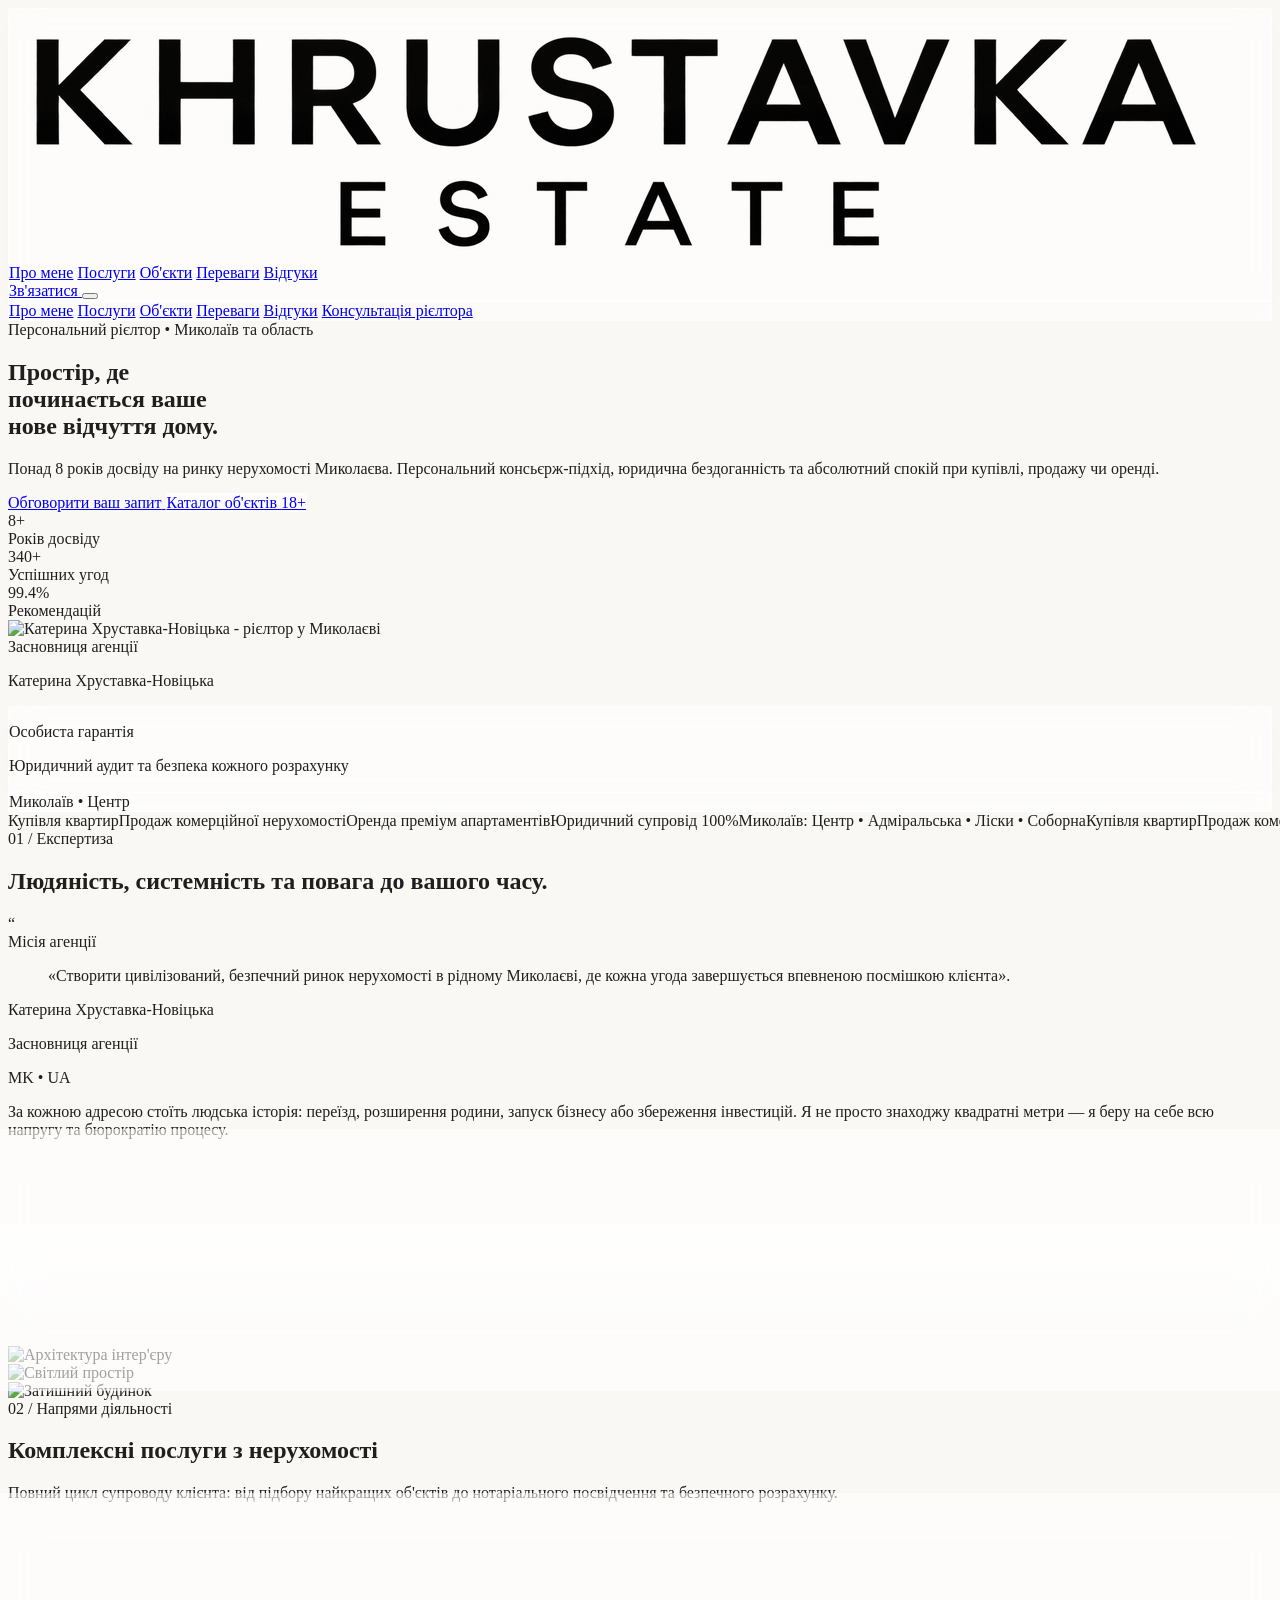
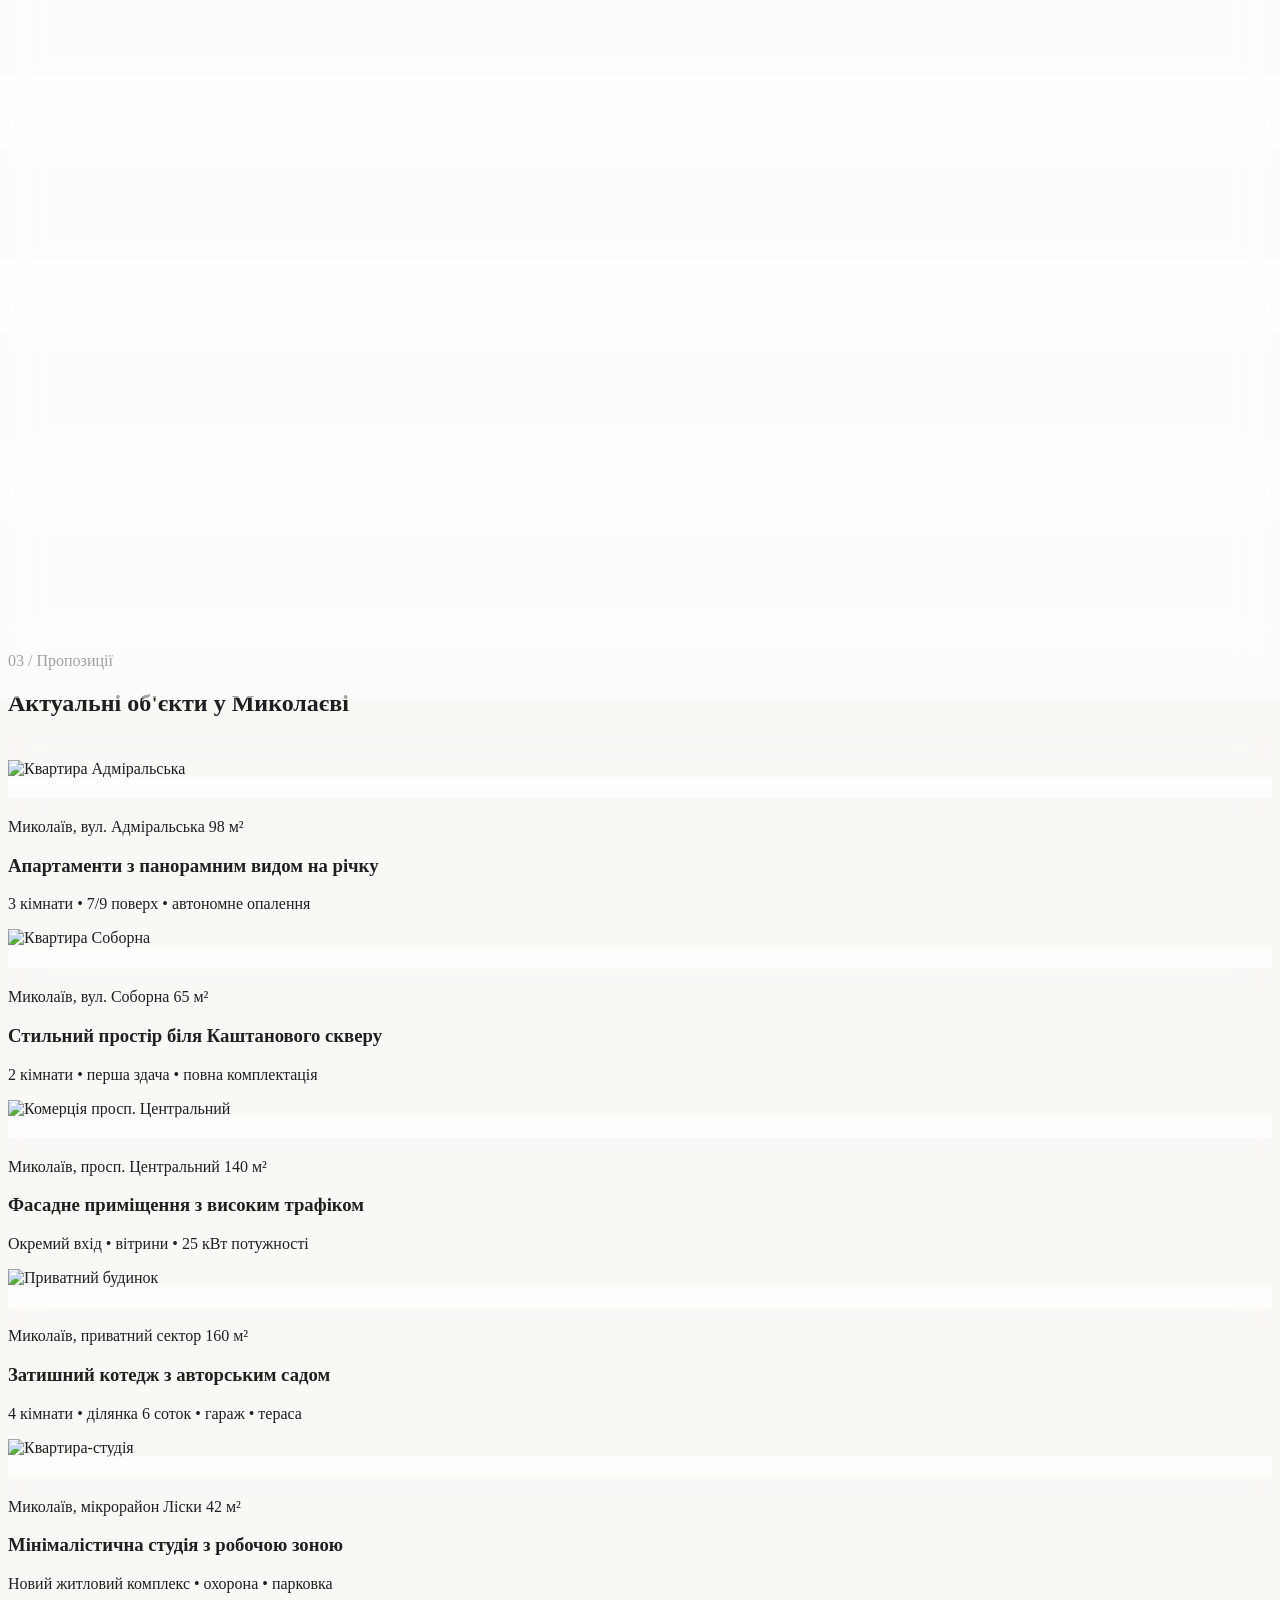
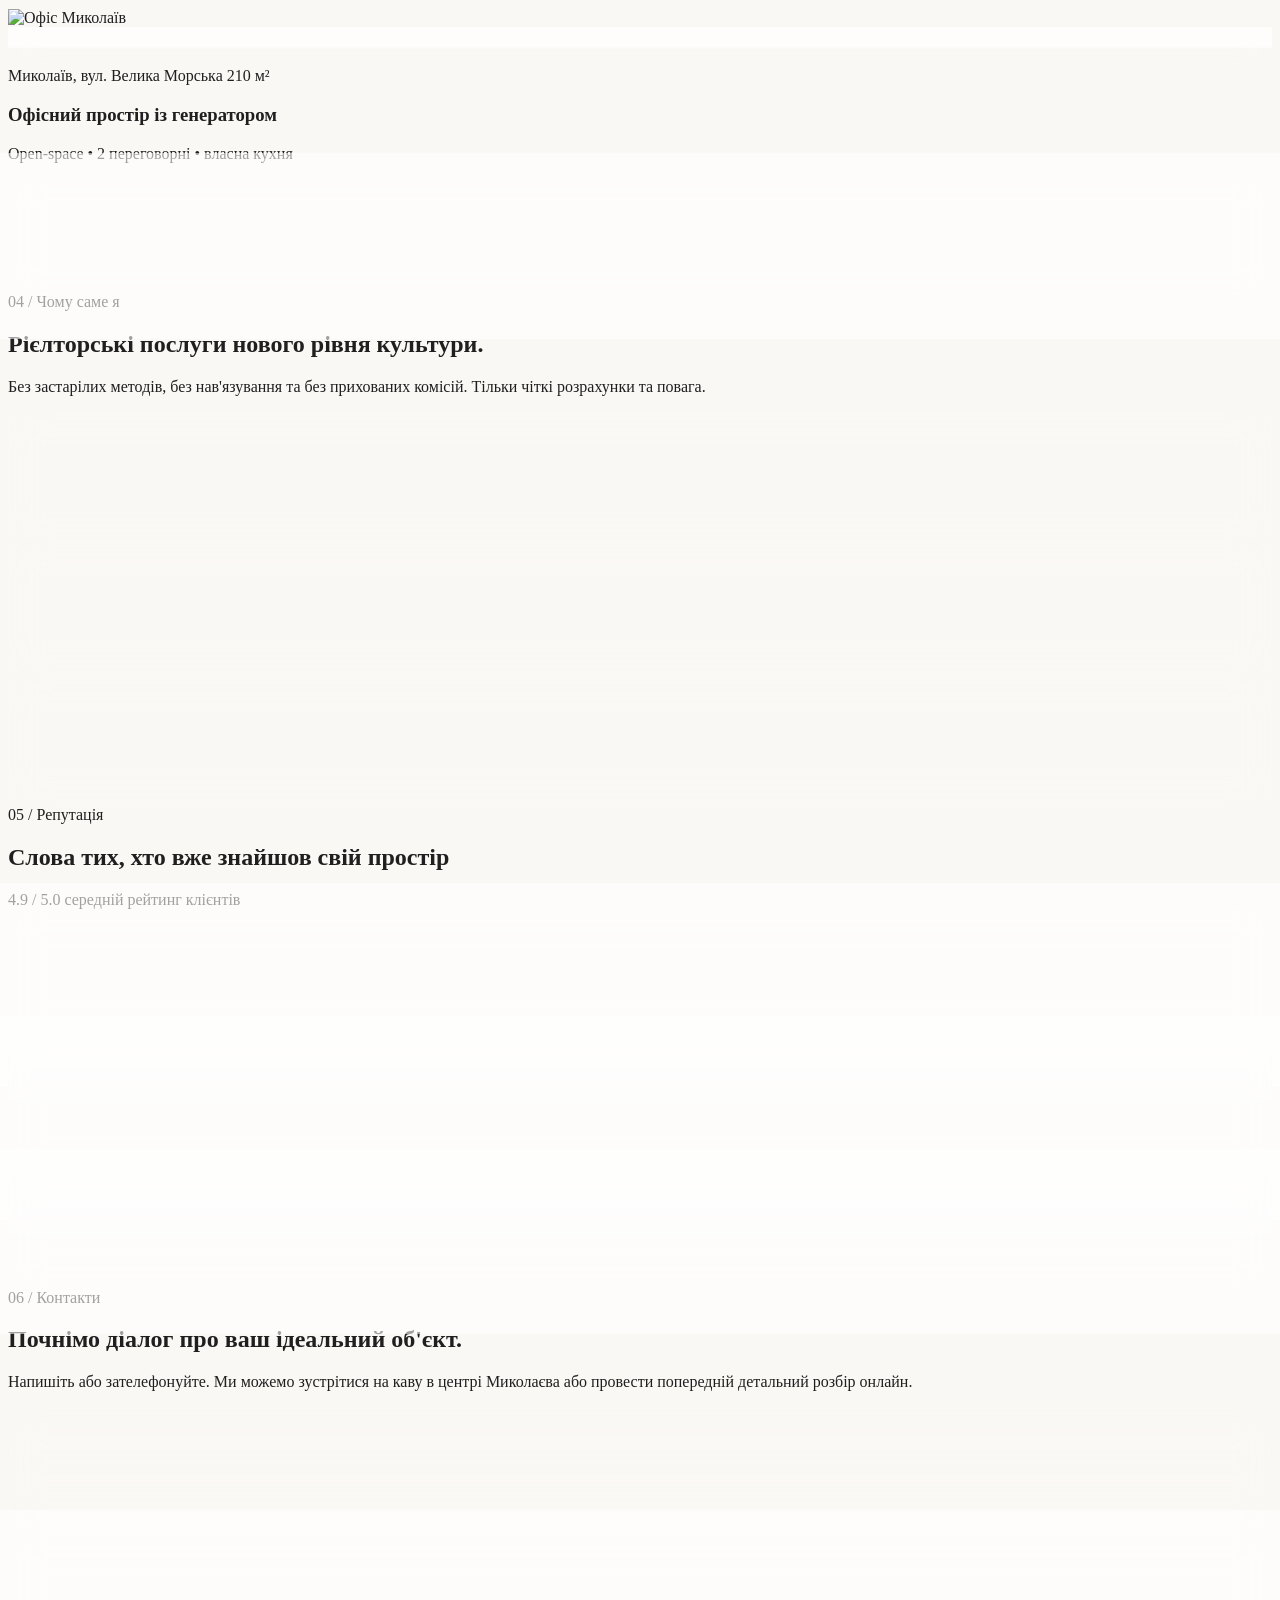
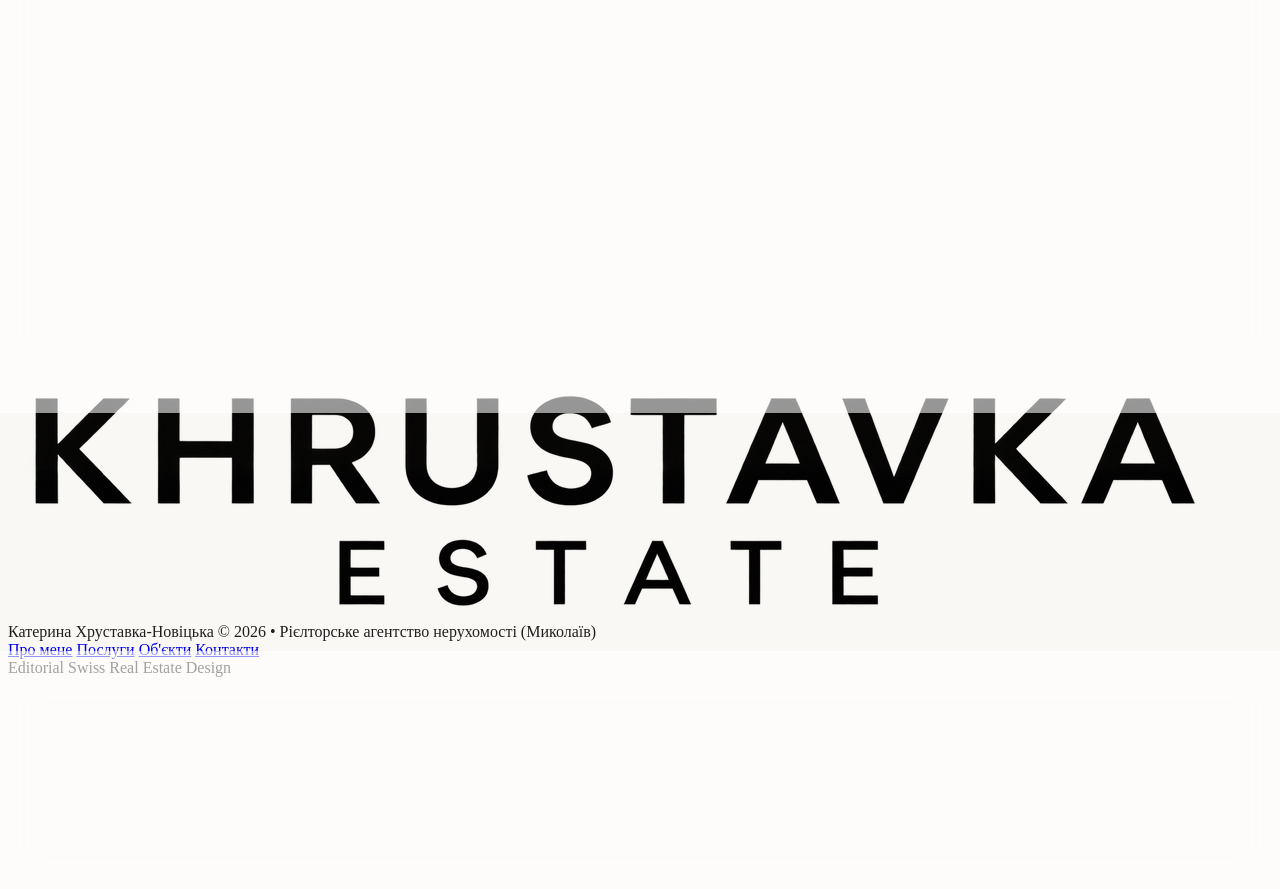
==== commit 5743bd0a: "Replace header and footer logo with clean two-line wordmark" ====
--- a/index.html
+++ b/index.html
@@ -115,7 +115,7 @@
     <div class="max-w-7xl mx-auto flex items-center justify-between glass-panel rounded-full px-6 py-3.5 transition-all">
       <!-- Brand Logo / Monogram -->
       <a href="#" class="flex items-center shrink-0" aria-label="Khrustavka Estate — на головну">
-        <img src="/khrustavka-logo.png" alt="Khrustavka Estate by Kateryna Khrustavka-Novitska" width="1200" height="357" class="block w-[170px] sm:w-[200px] lg:w-[220px] h-auto object-contain">
+        <img src="/khrustavka-logo-v2.png" alt="Khrustavka Estate" width="1200" height="251" class="block w-[170px] sm:w-[200px] lg:w-[220px] h-auto object-contain">
       </a>
 
       <!-- Desktop Navigation Menu -->
@@ -992,7 +992,7 @@
       
       <div class="flex flex-wrap justify-center items-center gap-3">
         <a href="#" aria-label="Khrustavka Estate — на головну" class="shrink-0">
-          <img src="/khrustavka-logo.png" alt="Khrustavka Estate" width="1200" height="357" class="block w-[160px] h-auto object-contain">
+          <img src="/khrustavka-logo-v2.png" alt="Khrustavka Estate" width="1200" height="251" class="block w-[160px] h-auto object-contain">
         </a>
         <span class="font-medium text-noir-800">Катерина Хруставка-Новіцька &copy; 2026</span>
         <span class="hidden sm:inline text-noir-300">&bull;</span>
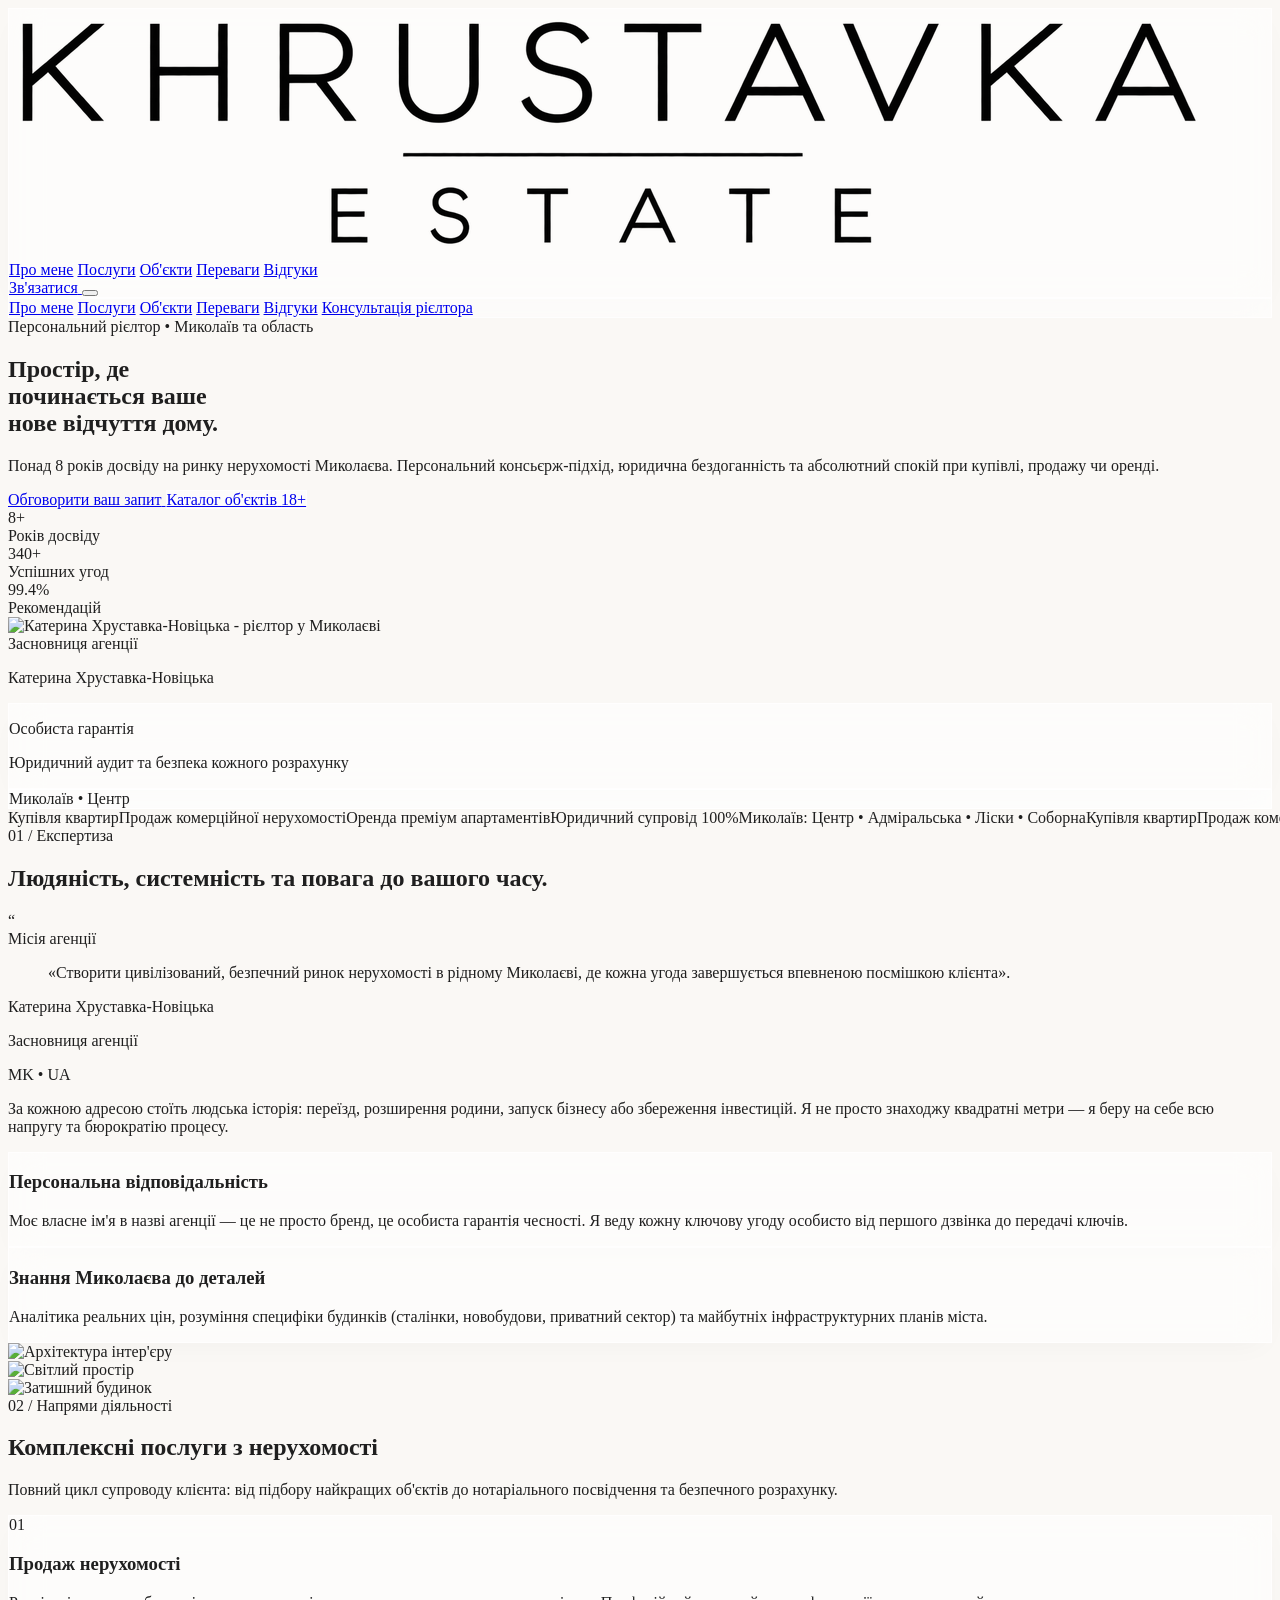
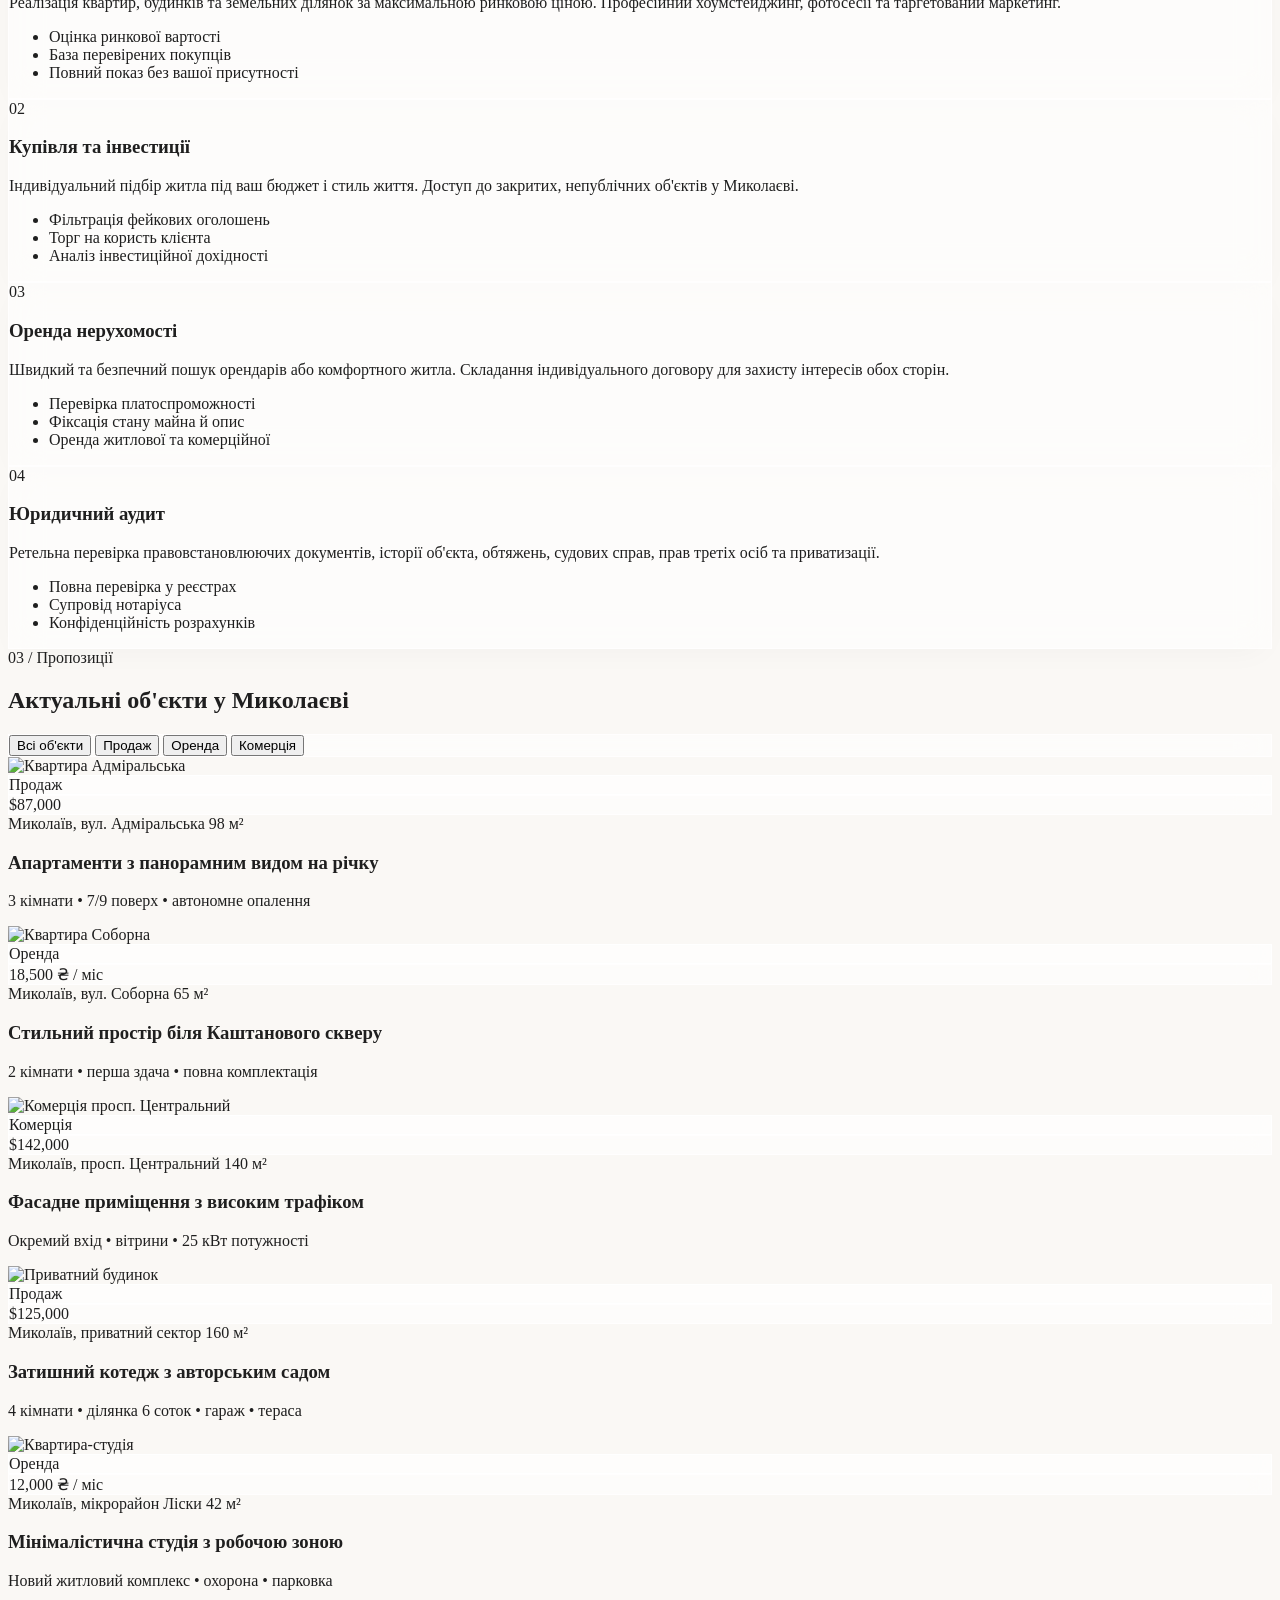
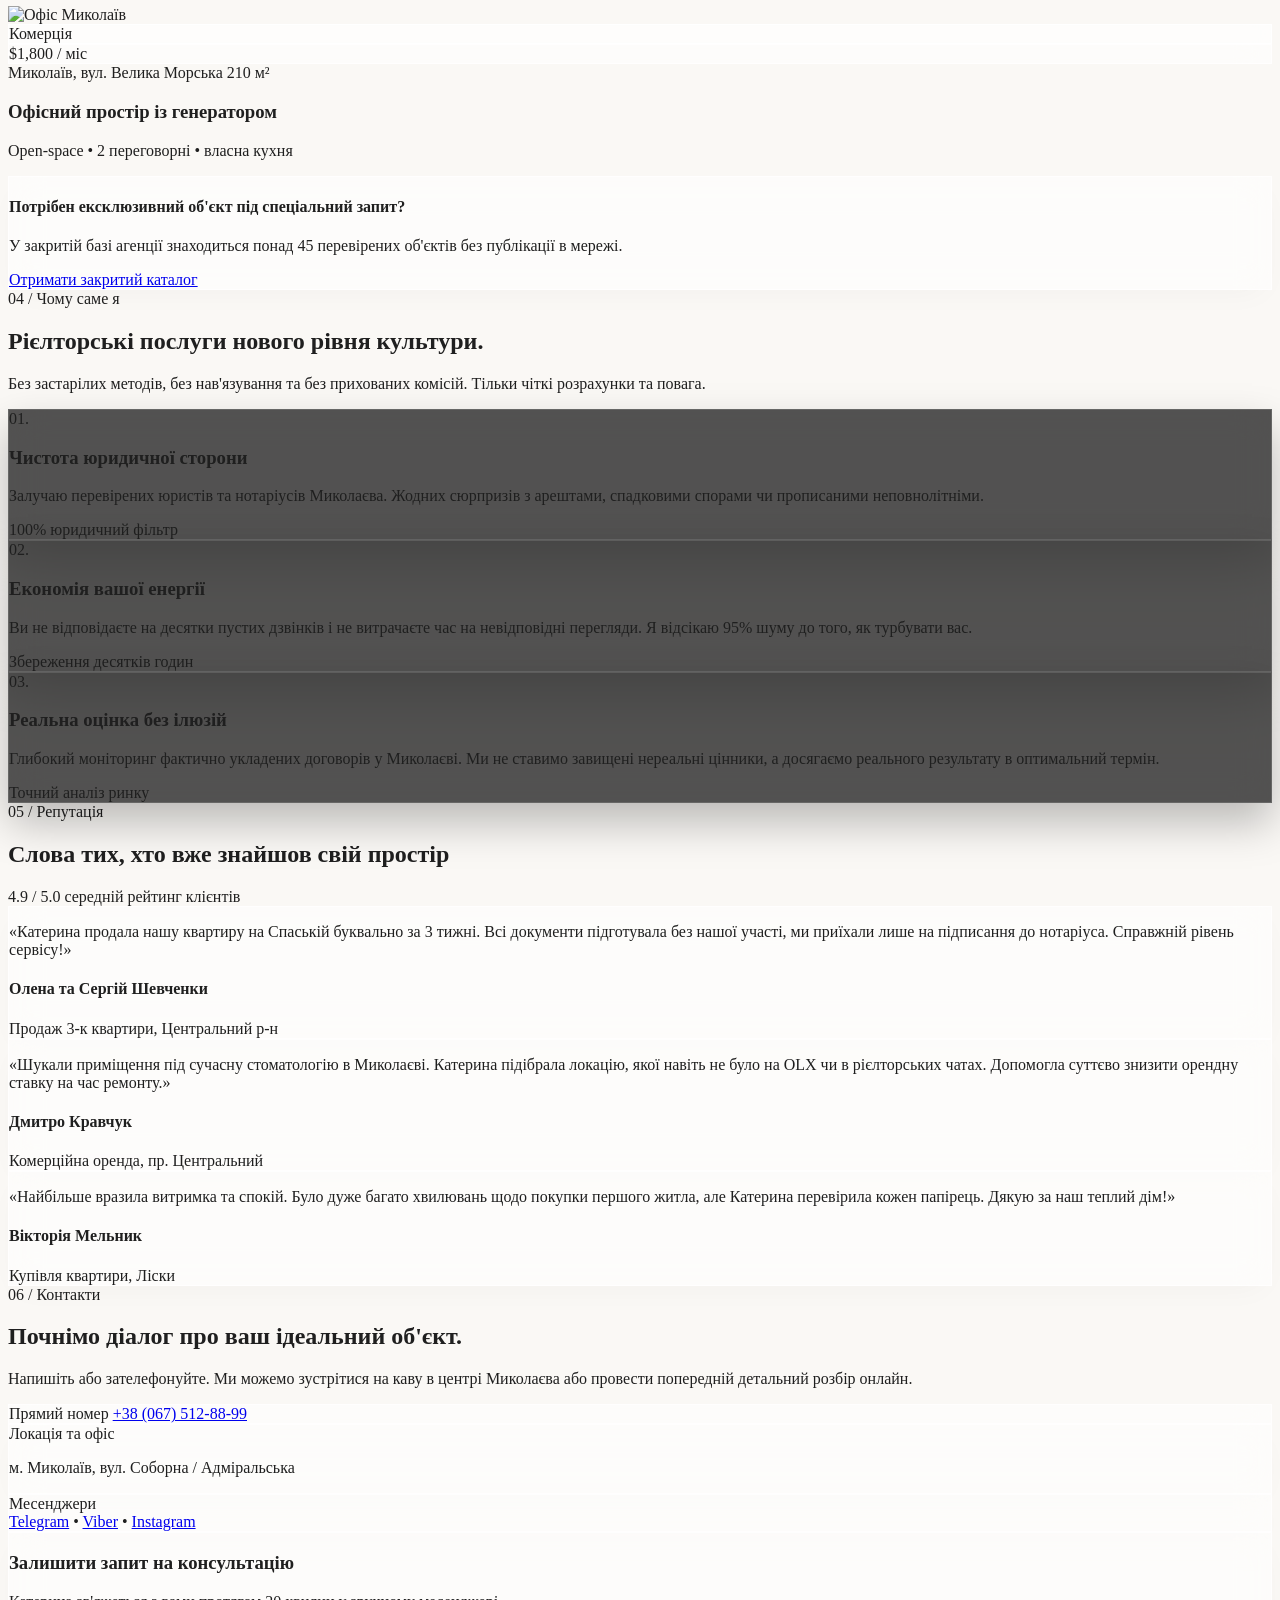
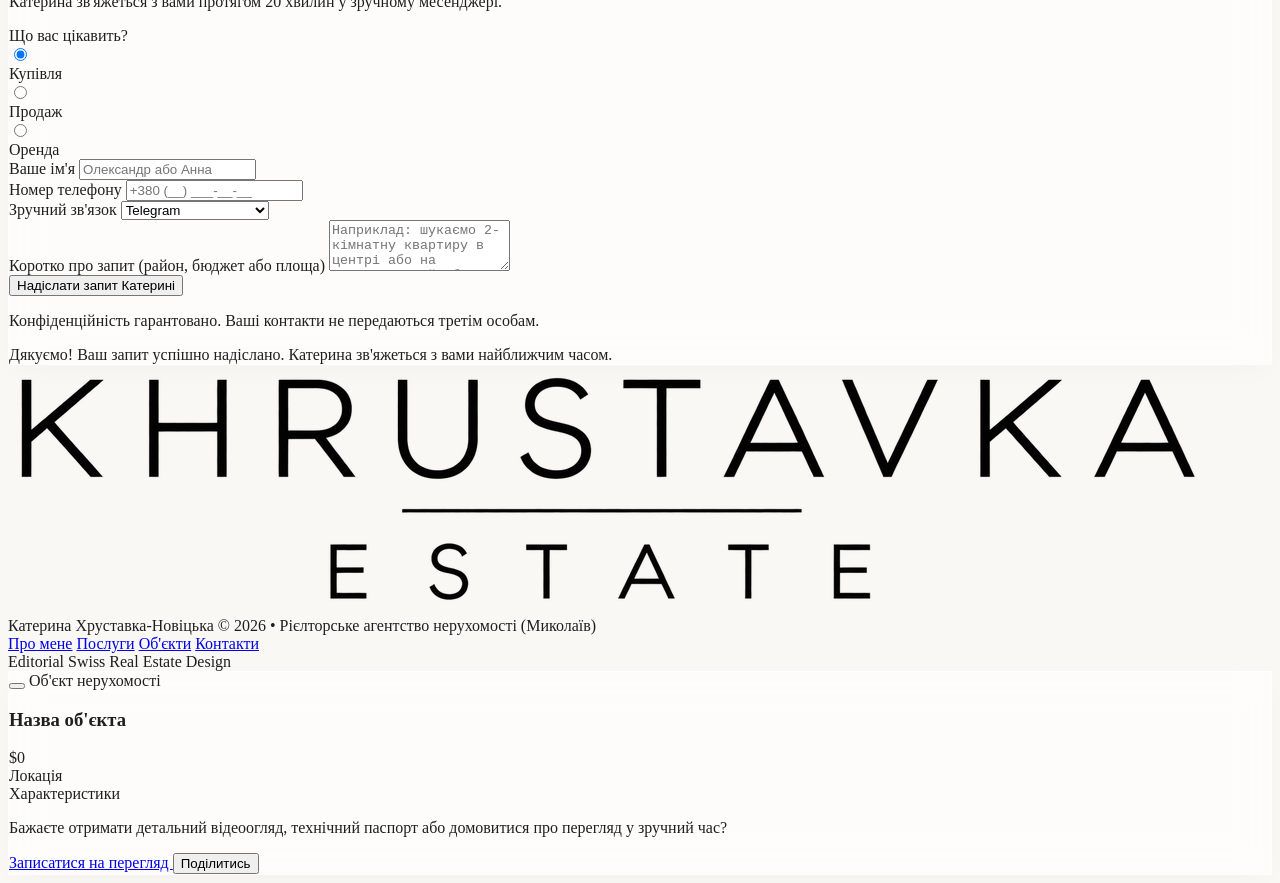
==== commit 00ef11bd: "Refine logo with thinner lettering and a subtle divider" ====
--- a/index.html
+++ b/index.html
@@ -115,7 +115,7 @@
     <div class="max-w-7xl mx-auto flex items-center justify-between glass-panel rounded-full px-6 py-3.5 transition-all">
       <!-- Brand Logo / Monogram -->
       <a href="#" class="flex items-center shrink-0" aria-label="Khrustavka Estate — на головну">
-        <img src="/khrustavka-logo-v2.png" alt="Khrustavka Estate" width="1200" height="251" class="block w-[170px] sm:w-[200px] lg:w-[220px] h-auto object-contain">
+        <img src="/khrustavka-logo-v3.png" alt="Khrustavka Estate" width="1200" height="248" class="block w-[170px] sm:w-[200px] lg:w-[220px] h-auto object-contain">
       </a>
 
       <!-- Desktop Navigation Menu -->
@@ -992,7 +992,7 @@
       
       <div class="flex flex-wrap justify-center items-center gap-3">
         <a href="#" aria-label="Khrustavka Estate — на головну" class="shrink-0">
-          <img src="/khrustavka-logo-v2.png" alt="Khrustavka Estate" width="1200" height="251" class="block w-[160px] h-auto object-contain">
+          <img src="/khrustavka-logo-v3.png" alt="Khrustavka Estate" width="1200" height="248" class="block w-[160px] h-auto object-contain">
         </a>
         <span class="font-medium text-noir-800">Катерина Хруставка-Новіцька &copy; 2026</span>
         <span class="hidden sm:inline text-noir-300">&bull;</span>
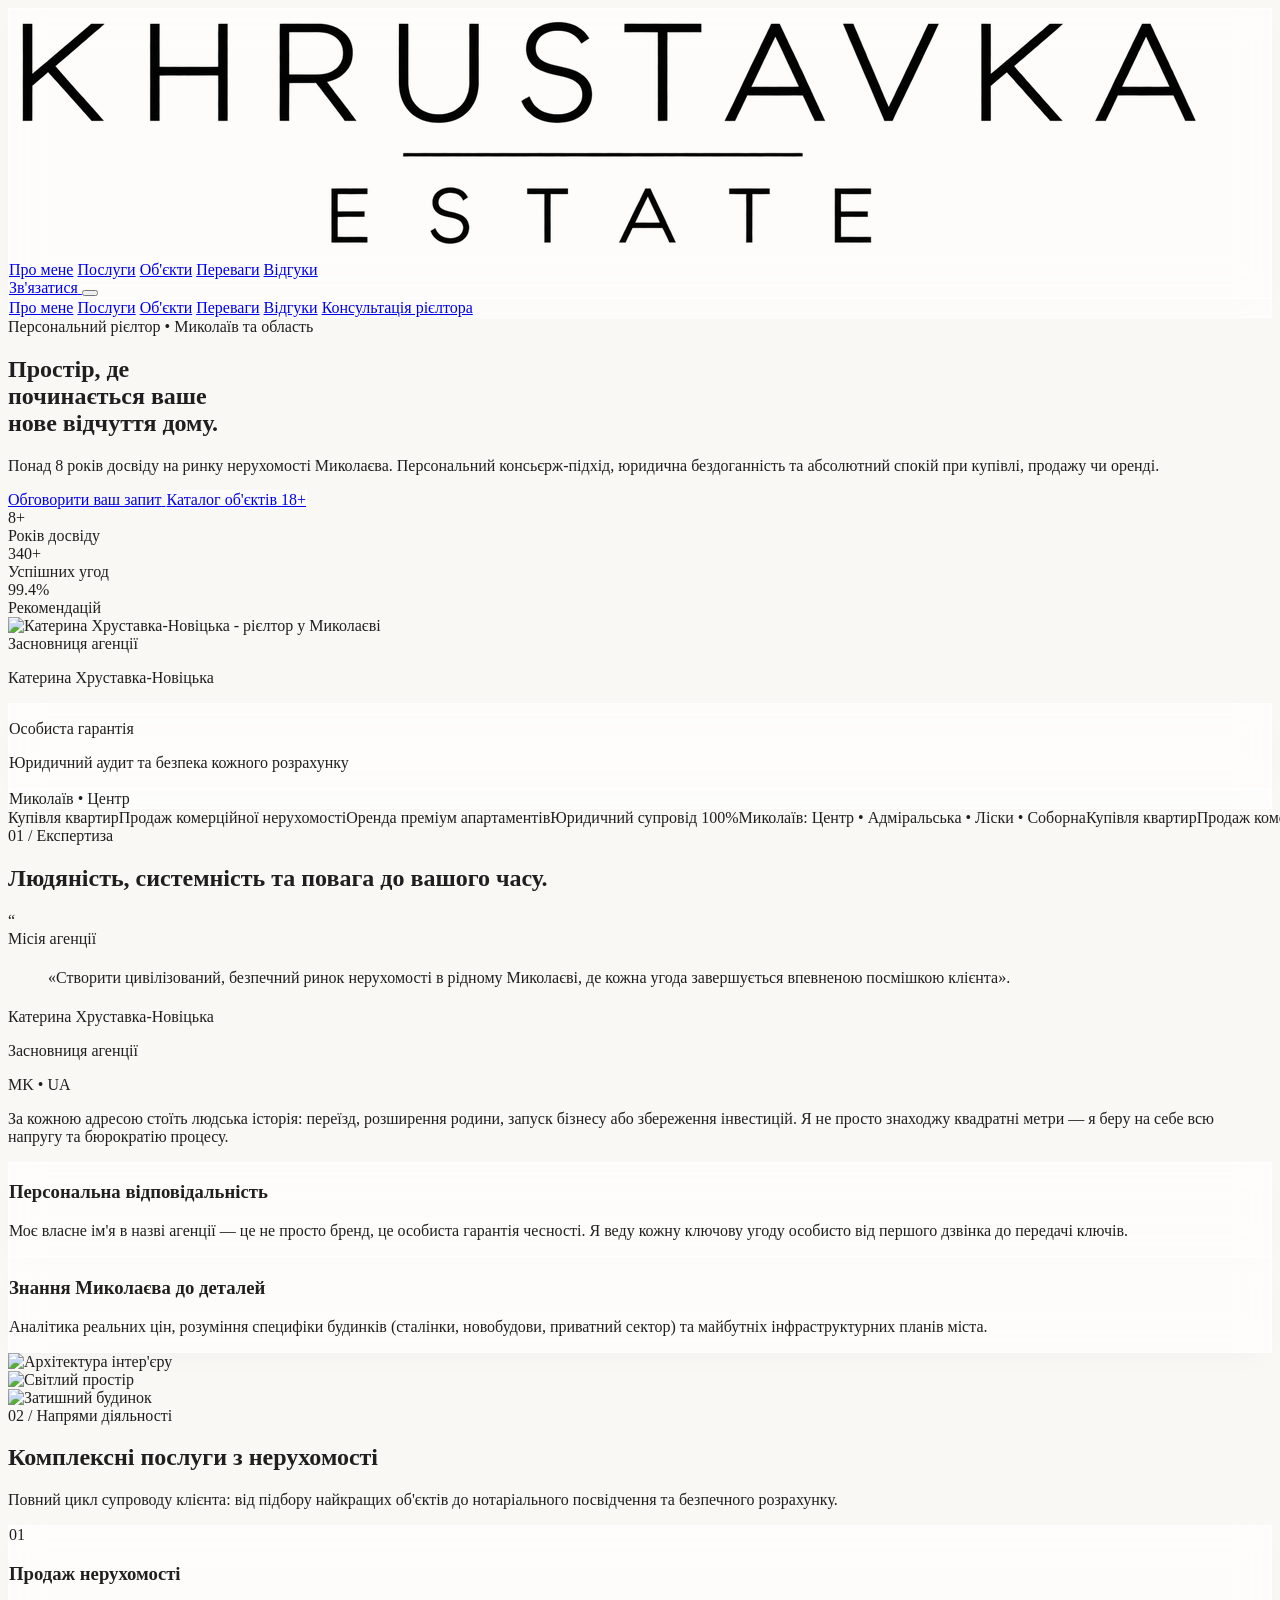
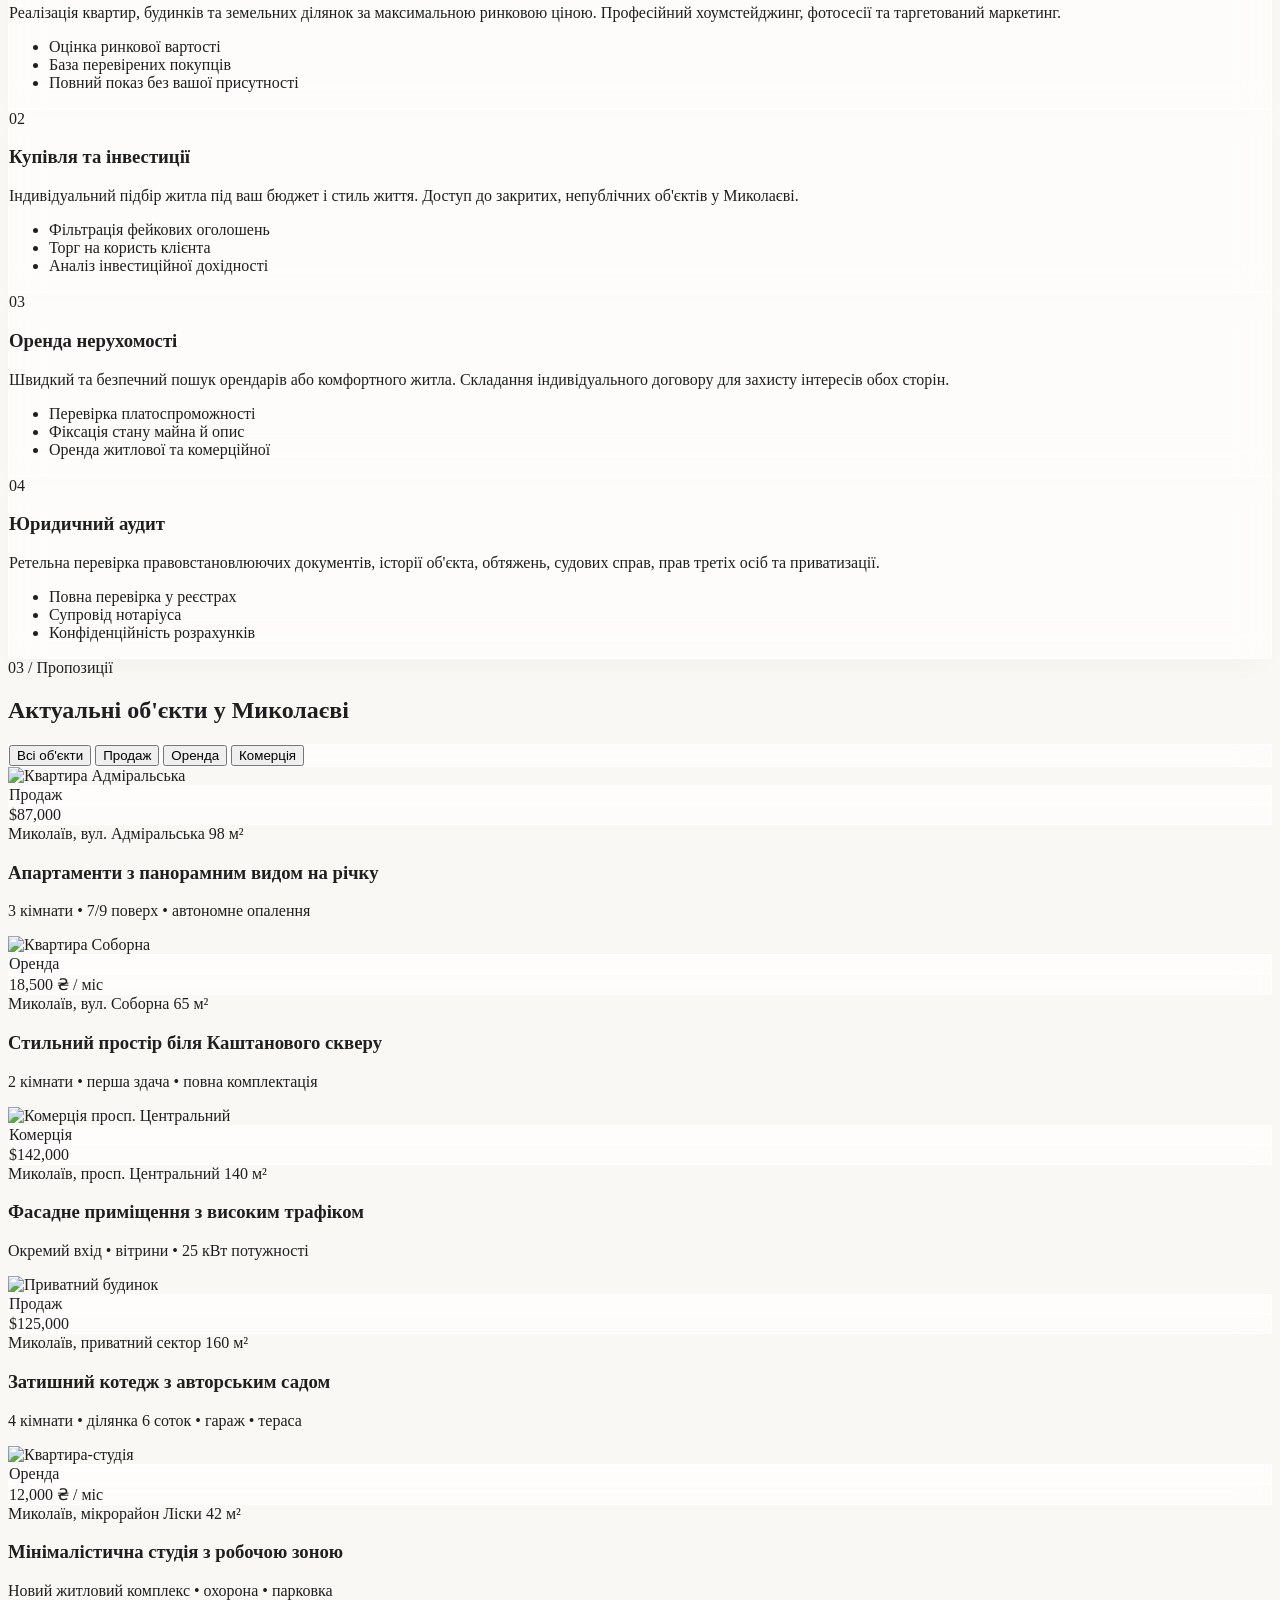
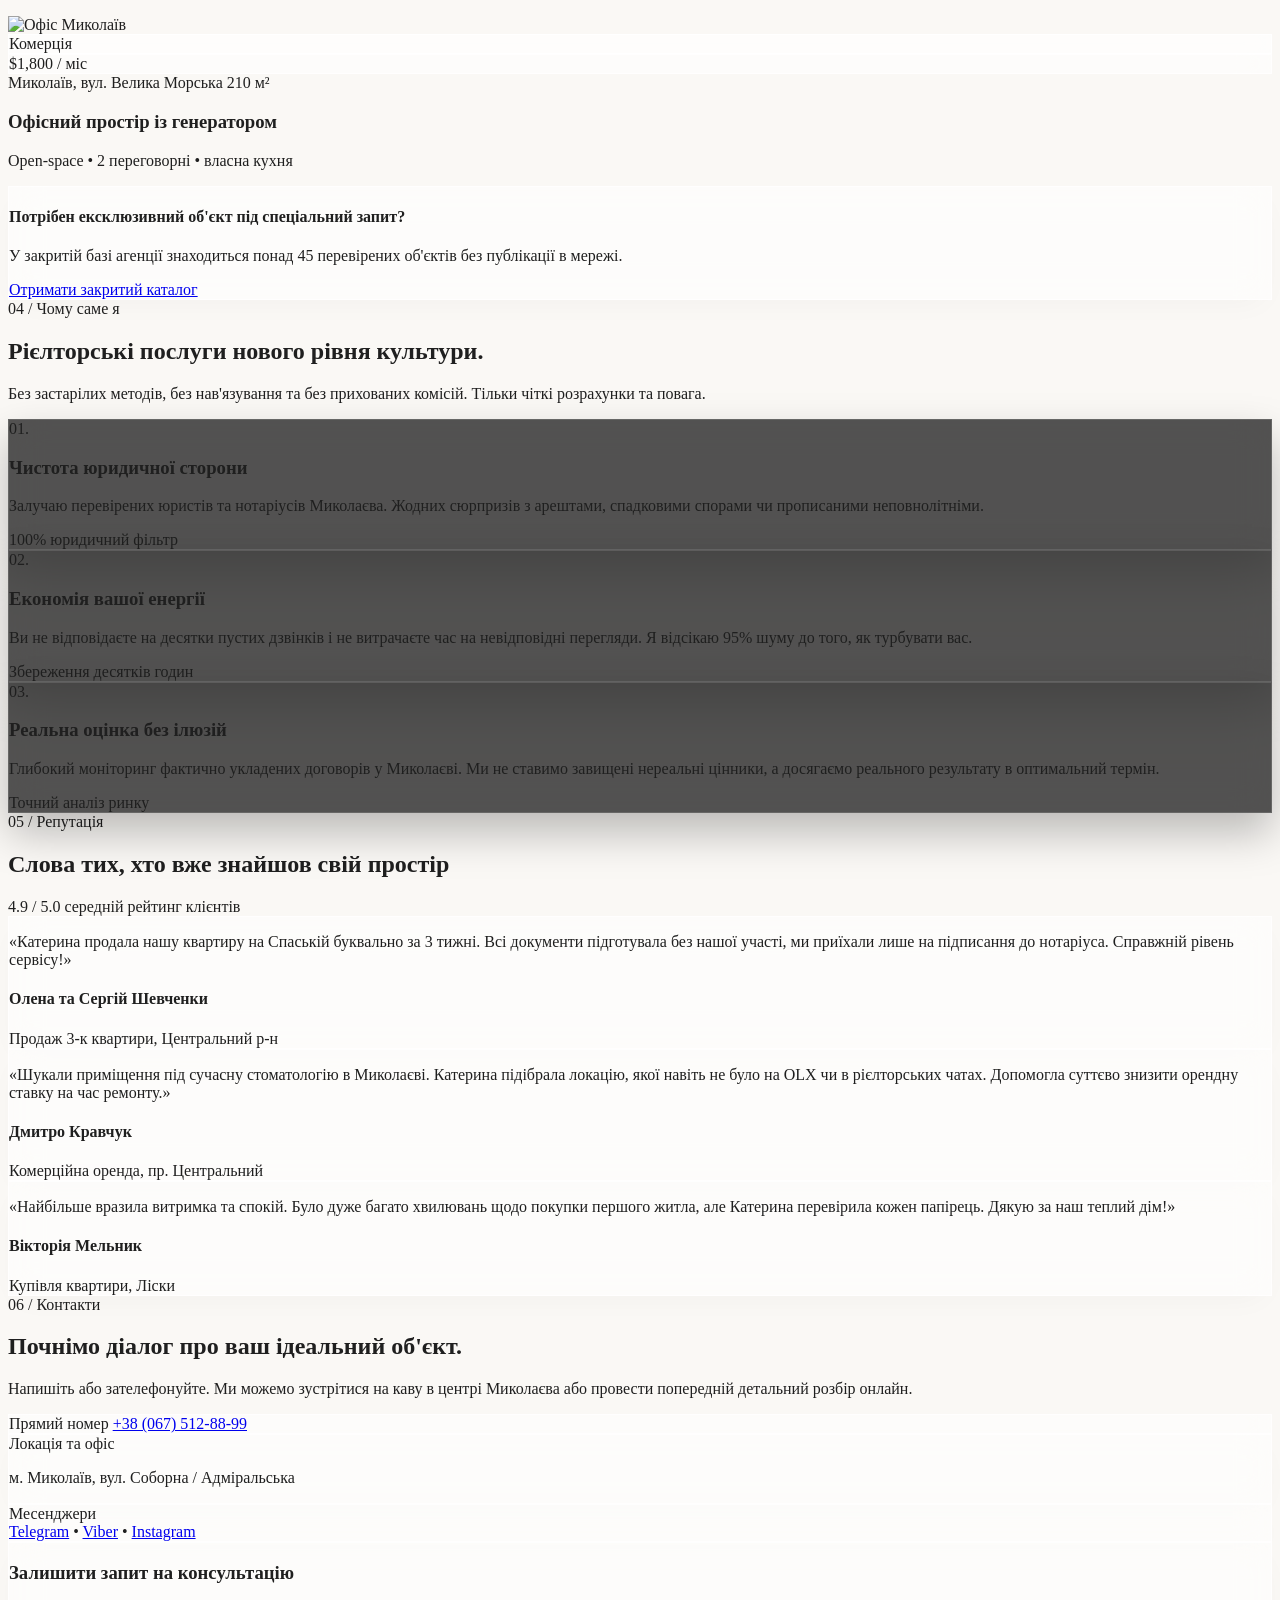
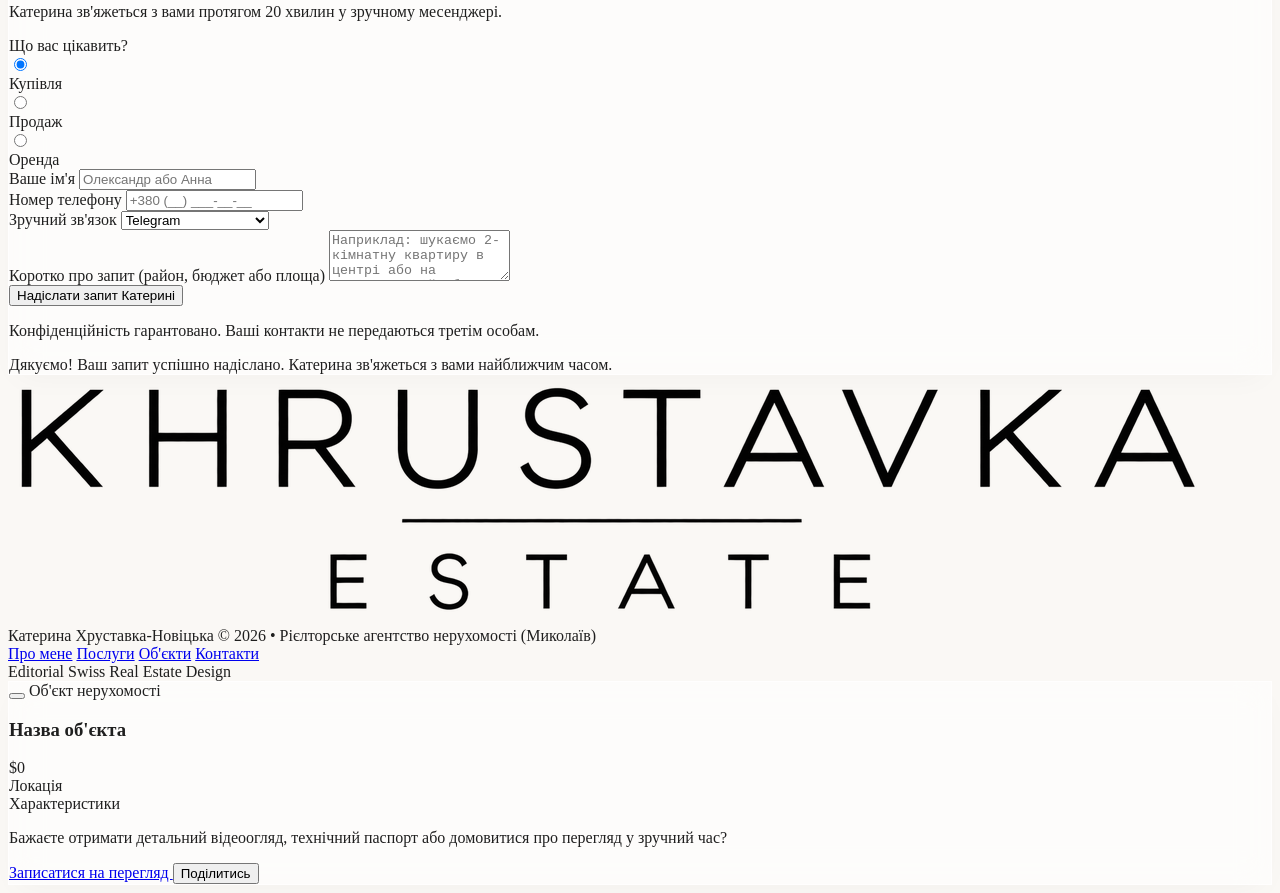
==== commit 151a3d08: "Improve mobile grid, mission typography, touch controls and responsive spacing" ====
--- a/index.html
+++ b/index.html
@@ -106,6 +106,115 @@
     .smooth-transition {
       transition: all 0.4s cubic-bezier(0.16, 1, 0.3, 1);
     }
+
+    /* Shared layout constraints and comfortable anchor positioning. */
+    section[id] { scroll-margin-top: 104px; }
+    .grid > *, .mission-signature > * { min-width: 0; }
+    .mission-card blockquote {
+      letter-spacing: normal;
+      font-weight: 400;
+      line-height: 1.75;
+    }
+    #mobileMenu { max-height: calc(100dvh - 100px); overflow-y: auto; }
+    #propertyModal > div { max-height: calc(100dvh - 32px); overflow-y: auto; }
+
+    @media (max-width: 767px) {
+      body { line-height: 1.6; }
+      section { padding-left: 20px !important; padding-right: 20px !important; }
+      section[id] { padding-top: 64px; padding-bottom: 64px; scroll-margin-top: 88px; }
+      section > .grid, section > div > .grid { gap: 32px; }
+      h1, h2, h3, h4 { letter-spacing: -0.015em !important; overflow-wrap: break-word; }
+      h2 { font-size: clamp(26px, 6.8vw, 34px) !important; line-height: 1.25 !important; }
+      h3 { line-height: 1.4; }
+      section p { line-height: 1.65; }
+      section .text-xs, section .text-\[10px\], section .text-\[11px\] {
+        font-size: 12px; line-height: 1.55;
+      }
+      section .tracking-widecaps, section .tracking-widest,
+      section .tracking-wider { letter-spacing: 0.08em; }
+
+      #mainHeader { padding: 12px 16px; }
+      #mainHeader > .glass-panel:first-child { padding: 12px 16px; gap: 12px; }
+      #mainHeader img { width: clamp(148px, 43vw, 180px); }
+      #mobileMenuBtn { width: 44px; height: 44px; display: flex; align-items: center; justify-content: center; }
+      #mobileMenu { padding: 16px 20px; }
+      #mobileMenu a { min-height: 44px; display: flex; align-items: center; }
+      #mobileMenu a:last-child { justify-content: center; }
+
+      .hero-section { padding-top: 120px; padding-bottom: 56px; }
+      .hero-section h1 { font-size: clamp(32px, 8.3vw, 44px); line-height: 1.15; margin-bottom: 24px; }
+      .hero-section h1 br { display: none; }
+      .hero-section h1 span { display: inline; }
+      .hero-section h1 { word-spacing: normal; }
+      .hero-section .hero-description { margin-bottom: 28px; }
+      .hero-eyebrow { align-items: flex-start; gap: 10px; }
+      .hero-eyebrow > span:first-child { flex-shrink: 0; margin-top: 6px; }
+      .hero-eyebrow > span:last-child { font-size: 11px; line-height: 1.65; letter-spacing: 0.08em; }
+      .hero-actions { display: grid; grid-template-columns: minmax(0, 1fr); gap: 12px; }
+      .hero-actions > a { min-height: 52px; justify-content: center; padding: 14px 18px; }
+      .hero-stats { margin-top: 32px; padding-top: 24px; gap: 12px; }
+      .hero-stats > div > div:last-child { font-size: 11px; line-height: 1.5; letter-spacing: 0.025em; }
+      .hero-portrait { margin-top: 0; }
+      .portrait-backdrop { inset: -6px; transform: none; }
+      .portrait-name { left: 16px; right: 16px; bottom: 16px; }
+      .portrait-name p { font-size: 17px; line-height: 1.4; }
+      .guarantee-badge { position: relative; left: auto; bottom: auto; width: 100%; max-width: none; margin-top: 16px; padding: 16px; box-shadow: none; }
+      .location-badge { top: 16px; right: 12px; max-width: calc(100% - 24px); }
+
+      #about > .grid { gap: 28px; }
+      .mission-card { padding: 24px; border-radius: 24px; margin-top: 24px; }
+      .mission-label { font-size: 12px !important; letter-spacing: 0.08em !important; line-height: 1.5 !important; }
+      .mission-card blockquote { font-size: 16px; line-height: 1.75; font-style: normal; letter-spacing: normal; }
+      .mission-signature { align-items: flex-start; flex-direction: column; gap: 12px; }
+      .mission-signature p:first-child { font-size: 14px; line-height: 1.5; }
+      .mission-signature p:last-child { margin-top: 4px; letter-spacing: 0.04em; }
+      .about-narrative { font-size: 18px; line-height: 1.65; }
+      #services .glass-panel, #reviews .glass-panel, #advantages .glass-card-dark { padding: 24px; border-radius: 24px; }
+      #services .grid, #reviews .grid, #advantages .grid { gap: 20px; }
+      #portfolio > div:first-child { margin-bottom: 28px; }
+      .property-filters { display: grid; grid-template-columns: repeat(2, minmax(0, 1fr)); width: 100%; border-radius: 20px; gap: 6px; }
+      .filter-btn { min-height: 44px; padding: 10px 8px; white-space: nowrap; }
+      #propertiesGrid { gap: 28px; }
+      .property-card h3 { font-size: 18px; line-height: 1.4; }
+      .property-card > .flex { gap: 12px; align-items: flex-start; }
+      .property-card > .flex > span:first-child { min-width: 0; }
+      .property-card > .flex > span:last-child { flex-shrink: 0; }
+      section .flex > svg { flex-shrink: 0; }
+      .listings-banner { margin-top: 32px; padding: 24px; align-items: stretch; }
+      .listings-banner > a { text-align: center; white-space: normal; min-height: 48px; }
+      #advantages .max-w-2xl, #reviews > div:first-child { margin-bottom: 32px; }
+
+      #contact .contact-form-panel { padding: 24px 20px; border-radius: 24px; }
+      #contact input:not([type="radio"]), #contact select, #contact textarea { font-size: 16px; line-height: 1.5; }
+      #contact input:not([type="radio"]), #contact select { min-height: 48px; }
+      #contact label { line-height: 1.5; }
+      #contact .glass-panel.flex { padding: 16px; gap: 12px; }
+      #contact .glass-panel.flex > div:last-child { min-width: 0; }
+      #contact .glass-panel.flex a, #contact .glass-panel.flex p { overflow-wrap: anywhere; }
+      footer { padding: 40px 20px !important; }
+      footer > div { align-items: flex-start !important; gap: 24px !important; }
+      .footer-brand { flex-direction: column; align-items: flex-start; gap: 12px; text-align: left; }
+      .footer-links { display: grid; grid-template-columns: repeat(2, minmax(0, 1fr)); width: 100%; gap: 8px 20px; }
+      .footer-links a { min-height: 44px; display: flex; align-items: center; font-size: 14px; }
+      #propertyModal { padding: 16px; }
+      #propertyModal > div { padding: 24px 20px; border-radius: 24px; }
+      #modalTitle { padding-right: 36px; font-size: 22px; line-height: 1.35; }
+      .modal-actions { flex-direction: column; align-items: stretch; }
+      .modal-actions > * { min-height: 48px; justify-content: center; }
+    }
+
+    @media (min-width: 768px) and (max-width: 1023px) {
+      #mainHeader > div:first-child { gap: 16px; }
+      #reviews .grid, #advantages .grid { grid-template-columns: minmax(0, 1fr); }
+      footer > div { flex-wrap: wrap; gap: 24px; }
+      .guarantee-badge { position: relative; left: auto; bottom: auto; max-width: none; margin-top: 16px; }
+    }
+
+    @media (prefers-reduced-motion: reduce) {
+      html { scroll-behavior: auto !important; }
+      .animate-marquee { animation: none; }
+      .animate-pulse { animation: none; }
+    }
   </style>
 </head>
 <body class="selection:bg-sage-200 selection:text-noir-900 overflow-x-hidden">
@@ -119,7 +228,7 @@
       </a>
 
       <!-- Desktop Navigation Menu -->
-      <nav class="hidden md:flex items-center gap-8 text-xs uppercase tracking-wider font-medium text-noir-700">
+      <nav class="hidden lg:flex items-center gap-8 text-xs uppercase tracking-wider font-medium text-noir-700">
         <a href="#about" class="hover:text-noir-900 transition-colors">Про мене</a>
         <a href="#services" class="hover:text-noir-900 transition-colors">Послуги</a>
         <a href="#portfolio" class="hover:text-noir-900 transition-colors">Об'єкти</a>
@@ -133,14 +242,14 @@
           <span>Зв'язатися</span>
           <i data-lucide="arrow-up-right" class="w-3.5 h-3.5"></i>
         </a>
-        <button id="mobileMenuBtn" class="md:hidden p-2 text-noir-800 hover:text-noir-900 focus:outline-none" aria-label="Меню">
+        <button id="mobileMenuBtn" class="lg:hidden p-2 text-noir-800 hover:text-noir-900 focus:outline-none" aria-label="Меню" aria-expanded="false" aria-controls="mobileMenu">
           <i data-lucide="menu" class="w-5 h-5"></i>
         </button>
       </div>
     </div>
 
     <!-- Mobile Navigation Drawer -->
-    <div id="mobileMenu" class="hidden md:hidden mt-2 glass-panel rounded-2xl p-6 transition-all duration-300">
+    <div id="mobileMenu" class="hidden lg:hidden mt-2 glass-panel rounded-2xl p-6 transition-all duration-300">
       <nav class="flex flex-col gap-4 text-sm font-medium text-noir-800">
         <a href="#about" class="mobile-nav-link py-1 border-b border-black/5">Про мене</a>
         <a href="#services" class="mobile-nav-link py-1 border-b border-black/5">Послуги</a>
@@ -153,13 +262,13 @@
   </header>
 
   <!-- Hero Section -->
-  <section class="pt-32 md:pt-40 pb-16 md:pb-24 px-4 md:px-10 max-w-7xl mx-auto">
+  <section class="hero-section pt-32 md:pt-40 pb-16 md:pb-24 px-4 md:px-10 max-w-7xl mx-auto">
     <div class="grid grid-cols-1 lg:grid-cols-12 gap-8 lg:gap-12 items-center">
       
       <!-- Left Column: Typography, Purpose and Statement -->
       <div class="lg:col-span-7 flex flex-col justify-center">
         <!-- Sub-header tag -->
-        <div class="flex items-center gap-3 mb-6">
+        <div class="hero-eyebrow flex items-center gap-3 mb-6">
           <span class="inline-block w-2 h-2 rounded-full bg-emerald-600 animate-pulse"></span>
           <span class="text-xs uppercase tracking-widecaps font-semibold text-noir-500">
             Персональний рієлтор &bull; Миколаїв та область
@@ -174,12 +283,12 @@
         </h1>
 
         <!-- Subtitle & Bio Note -->
-        <p class="text-base sm:text-lg text-noir-500 max-w-xl font-normal leading-relaxed mb-10">
+        <p class="hero-description text-base sm:text-lg text-noir-500 max-w-xl font-normal leading-relaxed mb-10">
           Понад 8 років досвіду на ринку нерухомості Миколаєва. Персональний консьєрж-підхід, юридична бездоганність та абсолютний спокій при купівлі, продажу чи оренді.
         </p>
 
         <!-- CTA and Quick Info Badges -->
-        <div class="flex flex-wrap items-center gap-4 pt-2">
+        <div class="hero-actions flex flex-wrap items-center gap-4 pt-2">
           <a href="#contact" class="px-7 py-4 rounded-full bg-noir-900 text-sand-50 text-sm font-semibold hover:bg-noir-800 smooth-transition inline-flex items-center gap-3 shadow-lg shadow-noir-900/10">
             <span>Обговорити ваш запит</span>
             <i data-lucide="chevron-right" class="w-4 h-4"></i>
@@ -191,7 +300,7 @@
         </div>
 
         <!-- Glass Stat Bar for Mobile/Tablet/Desktop -->
-        <div class="grid grid-cols-3 gap-4 mt-12 pt-8 border-t border-black/10">
+        <div class="hero-stats grid grid-cols-3 gap-4 mt-12 pt-8 border-t border-black/10">
           <div>
             <div class="text-2xl sm:text-3xl font-light tracking-tight text-noir-900">8+</div>
             <div class="text-xs text-noir-400 mt-1 uppercase tracking-wider font-medium">Років досвіду</div>
@@ -208,10 +317,10 @@
       </div>
 
       <!-- Right Column: Editorial Portrait & Floating Glass Badges -->
-      <div class="lg:col-span-5 relative mt-6 lg:mt-0">
+      <div class="hero-portrait lg:col-span-5 relative mt-6 lg:mt-0">
         <div class="relative mx-auto max-w-md lg:max-w-none">
           <!-- Background decorative block -->
-          <div class="absolute -inset-4 bg-sage-100 rounded-3xl -rotate-2 -z-10 transition-transform hover:rotate-0 duration-700"></div>
+          <div class="portrait-backdrop absolute -inset-4 bg-sage-100 rounded-3xl -rotate-2 -z-10 transition-transform hover:rotate-0 duration-700"></div>
 
           <!-- Photo Container with Kateryna's Cloudinary Image -->
           <div class="relative overflow-hidden rounded-2xl shadow-2xl aspect-[4/5] bg-sand-200">
@@ -223,14 +332,14 @@
             <div class="absolute inset-0 bg-gradient-to-t from-noir-900/60 via-transparent to-transparent pointer-events-none"></div>
 
             <!-- In-Photo Name Tag -->
-            <div class="absolute bottom-5 left-5 right-5 text-white pointer-events-none">
+            <div class="portrait-name absolute bottom-5 left-5 right-5 text-white pointer-events-none">
               <span class="text-[11px] tracking-widecaps uppercase text-sand-200 font-medium">Засновниця агенції</span>
               <p class="text-lg font-medium tracking-tight mt-0.5">Катерина Хруставка-Новіцька</p>
             </div>
           </div>
 
           <!-- Floating Glass Badge: Personal Guarantee -->
-          <div class="absolute -bottom-6 -left-4 sm:-left-6 glass-panel rounded-2xl p-4 sm:p-5 shadow-xl flex items-center gap-3.5 max-w-[260px]">
+          <div class="guarantee-badge absolute -bottom-6 -left-4 sm:-left-6 glass-panel rounded-2xl p-4 sm:p-5 shadow-xl flex items-center gap-3.5 max-w-[260px]">
             <div class="w-10 h-10 rounded-full bg-sand-200/80 flex items-center justify-center text-noir-900 shrink-0">
               <i data-lucide="shield-check" class="w-5 h-5"></i>
             </div>
@@ -241,7 +350,7 @@
           </div>
 
           <!-- Floating Badge: Location -->
-          <div class="absolute top-6 -right-4 sm:-right-6 glass-pill px-4 py-2 rounded-full shadow-lg flex items-center gap-2">
+          <div class="location-badge absolute top-6 -right-4 sm:-right-6 glass-pill px-4 py-2 rounded-full shadow-lg flex items-center gap-2">
             <i data-lucide="map-pin" class="w-3.5 h-3.5 text-noir-900"></i>
             <span class="text-xs font-medium text-noir-800">Миколаїв • Центр</span>
           </div>
@@ -291,14 +400,14 @@
         </div>
 
         <!-- Оновлена виділена картка місії -->
-        <div class="mt-8 p-7 sm:p-8 rounded-[2rem] bg-sage-100/90 border border-white shadow-[0_10px_30px_rgba(0,0,0,0.03)] relative overflow-hidden group">
+        <div class="mission-card mt-8 p-7 sm:p-8 rounded-[2rem] bg-sage-100/90 border border-white shadow-[0_10px_30px_rgba(0,0,0,0.03)] relative overflow-hidden group">
           <!-- Водяний знак лапок на фоні -->
           <span class="absolute -right-2 -bottom-6 text-9xl font-serif text-noir-900/5 select-none pointer-events-none">“</span>
           
           <div>
             <div class="flex items-center gap-2 mb-4">
               <span class="w-2 h-2 rounded-full bg-noir-900"></span>
-              <span class="text-[11px] font-semibold uppercase tracking-[0.2em] text-noir-700">Місія агенції</span>
+              <span class="mission-label text-[11px] font-semibold uppercase tracking-[0.2em] text-noir-700">Місія агенції</span>
             </div>
             
             <blockquote class="text-sm sm:text-base font-light text-noir-900 leading-relaxed italic">
@@ -306,7 +415,7 @@
             </blockquote>
           </div>
 
-          <div class="mt-6 pt-4 border-t border-noir-900/10 flex items-center justify-between text-xs">
+          <div class="mission-signature mt-6 pt-4 border-t border-noir-900/10 flex items-center justify-between text-xs">
             <div>
               <p class="font-medium text-noir-900">Катерина Хруставка-Новіцька</p>
               <p class="text-[10px] text-noir-400 uppercase tracking-wider">Засновниця агенції</p>
@@ -318,7 +427,7 @@
 
       <!-- Narrative content with aesthetic imagery -->
       <div class="lg:col-span-8 space-y-8">
-        <p class="text-xl sm:text-2xl font-light text-noir-800 leading-relaxed">
+        <p class="about-narrative text-xl sm:text-2xl font-light text-noir-800 leading-relaxed">
           За кожною адресою стоїть людська історія: переїзд, розширення родини, запуск бізнесу або збереження інвестицій. Я не просто знаходжу квадратні метри — я беру на себе всю напругу та бюрократію процесу.
         </p>
 
@@ -518,7 +627,7 @@
       </div>
 
       <!-- Category Filter Tabs -->
-      <div class="flex items-center gap-1.5 p-1.5 glass-panel rounded-full text-xs font-medium overflow-x-auto max-w-full">
+      <div class="property-filters flex items-center gap-1.5 p-1.5 glass-panel rounded-full text-xs font-medium overflow-x-auto max-w-full">
         <button onclick="filterProperties('all')" class="filter-btn active-tab px-4 py-2 rounded-full bg-noir-900 text-sand-50 transition-all" data-type="all">Всі об'єкти</button>
         <button onclick="filterProperties('sale')" class="filter-btn px-4 py-2 rounded-full text-noir-600 hover:text-noir-900 transition-all" data-type="sale">Продаж</button>
         <button onclick="filterProperties('rent')" class="filter-btn px-4 py-2 rounded-full text-noir-600 hover:text-noir-900 transition-all" data-type="rent">Оренда</button>
@@ -658,7 +767,7 @@
     </div>
 
     <!-- More Listings Banner -->
-    <div class="mt-14 p-8 rounded-3xl glass-panel flex flex-col sm:flex-row items-center justify-between gap-6">
+    <div class="listings-banner mt-14 p-8 rounded-3xl glass-panel flex flex-col sm:flex-row items-center justify-between gap-6">
       <div class="text-center sm:text-left">
         <h4 class="text-lg font-medium text-noir-900">Потрібен ексклюзивний об'єкт під спеціальний запит?</h4>
         <p class="text-xs text-noir-500 mt-1">У закритій базі агенції знаходиться понад 45 перевірених об'єктів без публікації в мережі.</p>
@@ -880,7 +989,7 @@
 
         <!-- Right: Glassmorphism Request Form -->
         <div class="lg:col-span-7">
-          <div class="glass-panel p-8 sm:p-10 rounded-3xl shadow-xl border border-white">
+          <div class="contact-form-panel glass-panel p-8 sm:p-10 rounded-3xl shadow-xl border border-white">
             <h3 class="text-xl font-medium text-noir-900 mb-2">Залишити запит на консультацію</h3>
             <p class="text-xs text-noir-500 mb-6">Катерина зв'яжеться з вами протягом 20 хвилин у зручному месенджері.</p>
 
@@ -990,7 +1099,7 @@
   <footer class="py-12 px-4 md:px-10 border-t border-black/10 bg-sand-100/50">
     <div class="max-w-7xl mx-auto flex flex-col md:flex-row items-center justify-between gap-6 text-xs text-noir-500">
       
-      <div class="flex flex-wrap justify-center items-center gap-3">
+      <div class="footer-brand flex flex-wrap justify-center items-center gap-3">
         <a href="#" aria-label="Khrustavka Estate — на головну" class="shrink-0">
           <img src="/khrustavka-logo-v3.png" alt="Khrustavka Estate" width="1200" height="248" class="block w-[160px] h-auto object-contain">
         </a>
@@ -999,7 +1108,7 @@
         <span class="hidden sm:inline">Рієлторське агентство нерухомості (Миколаїв)</span>
       </div>
 
-      <div class="flex items-center gap-6">
+      <div class="footer-links flex items-center gap-6">
         <a href="#about" class="hover:text-noir-900 transition-colors">Про мене</a>
         <a href="#services" class="hover:text-noir-900 transition-colors">Послуги</a>
         <a href="#portfolio" class="hover:text-noir-900 transition-colors">Об'єкти</a>
@@ -1039,7 +1148,7 @@
         Бажаєте отримати детальний відеоогляд, технічний паспорт або домовитися про перегляд у зручний час?
       </p>
 
-      <div class="flex items-center gap-3">
+      <div class="modal-actions flex items-center gap-3">
         <a href="#contact" onclick="closePropertyModal()" class="flex-1 text-center py-3.5 rounded-xl bg-noir-900 text-sand-50 text-xs font-semibold hover:bg-noir-800 smooth-transition">
           Записатися на перегляд
         </a>
@@ -1059,11 +1168,13 @@
     const mobileMenu = document.getElementById('mobileMenu');
     mobileMenuBtn.addEventListener('click', () => {
       mobileMenu.classList.toggle('hidden');
+      mobileMenuBtn.setAttribute('aria-expanded', String(!mobileMenu.classList.contains('hidden')));
     });
 
     document.querySelectorAll('.mobile-nav-link').forEach(link => {
       link.addEventListener('click', () => {
         mobileMenu.classList.add('hidden');
+        mobileMenuBtn.setAttribute('aria-expanded', 'false');
       });
     });
 
@@ -1152,4 +1263,4 @@
     }
   </script>
 </body>
-</html>+</html>
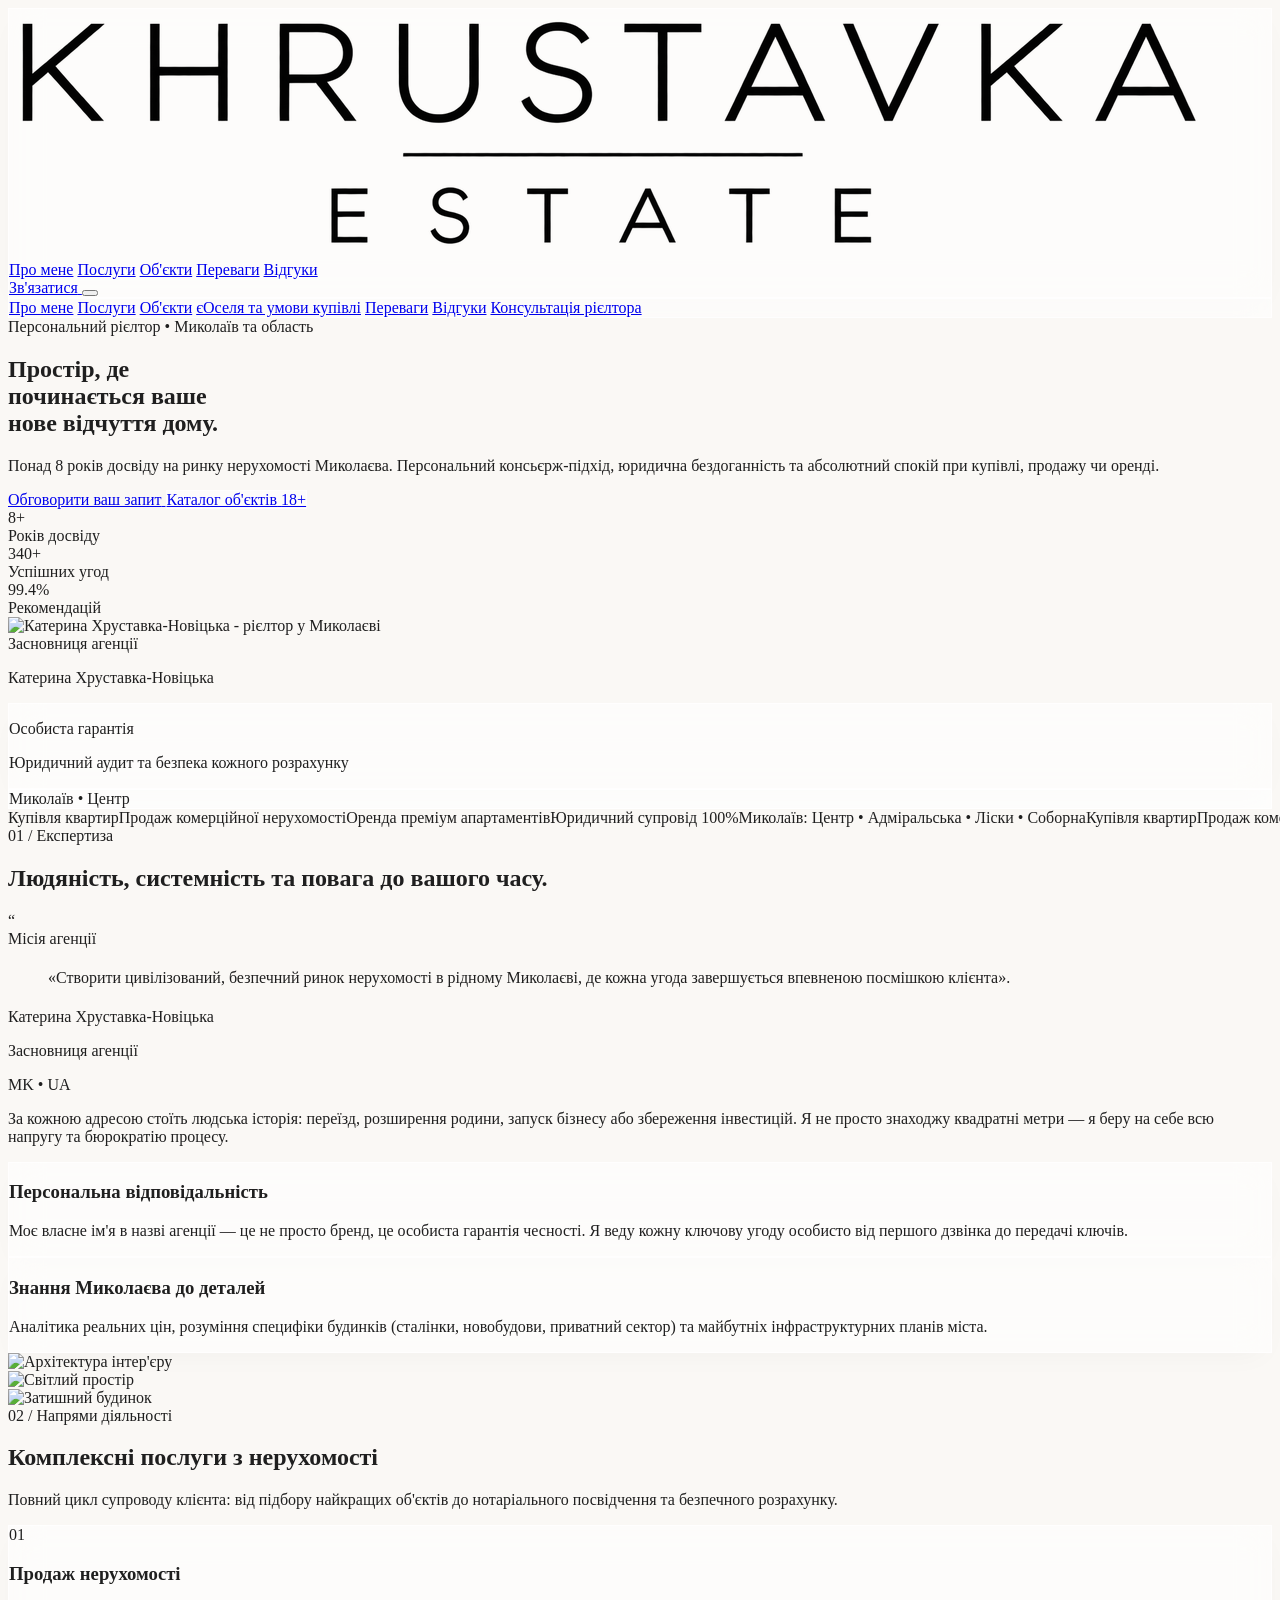
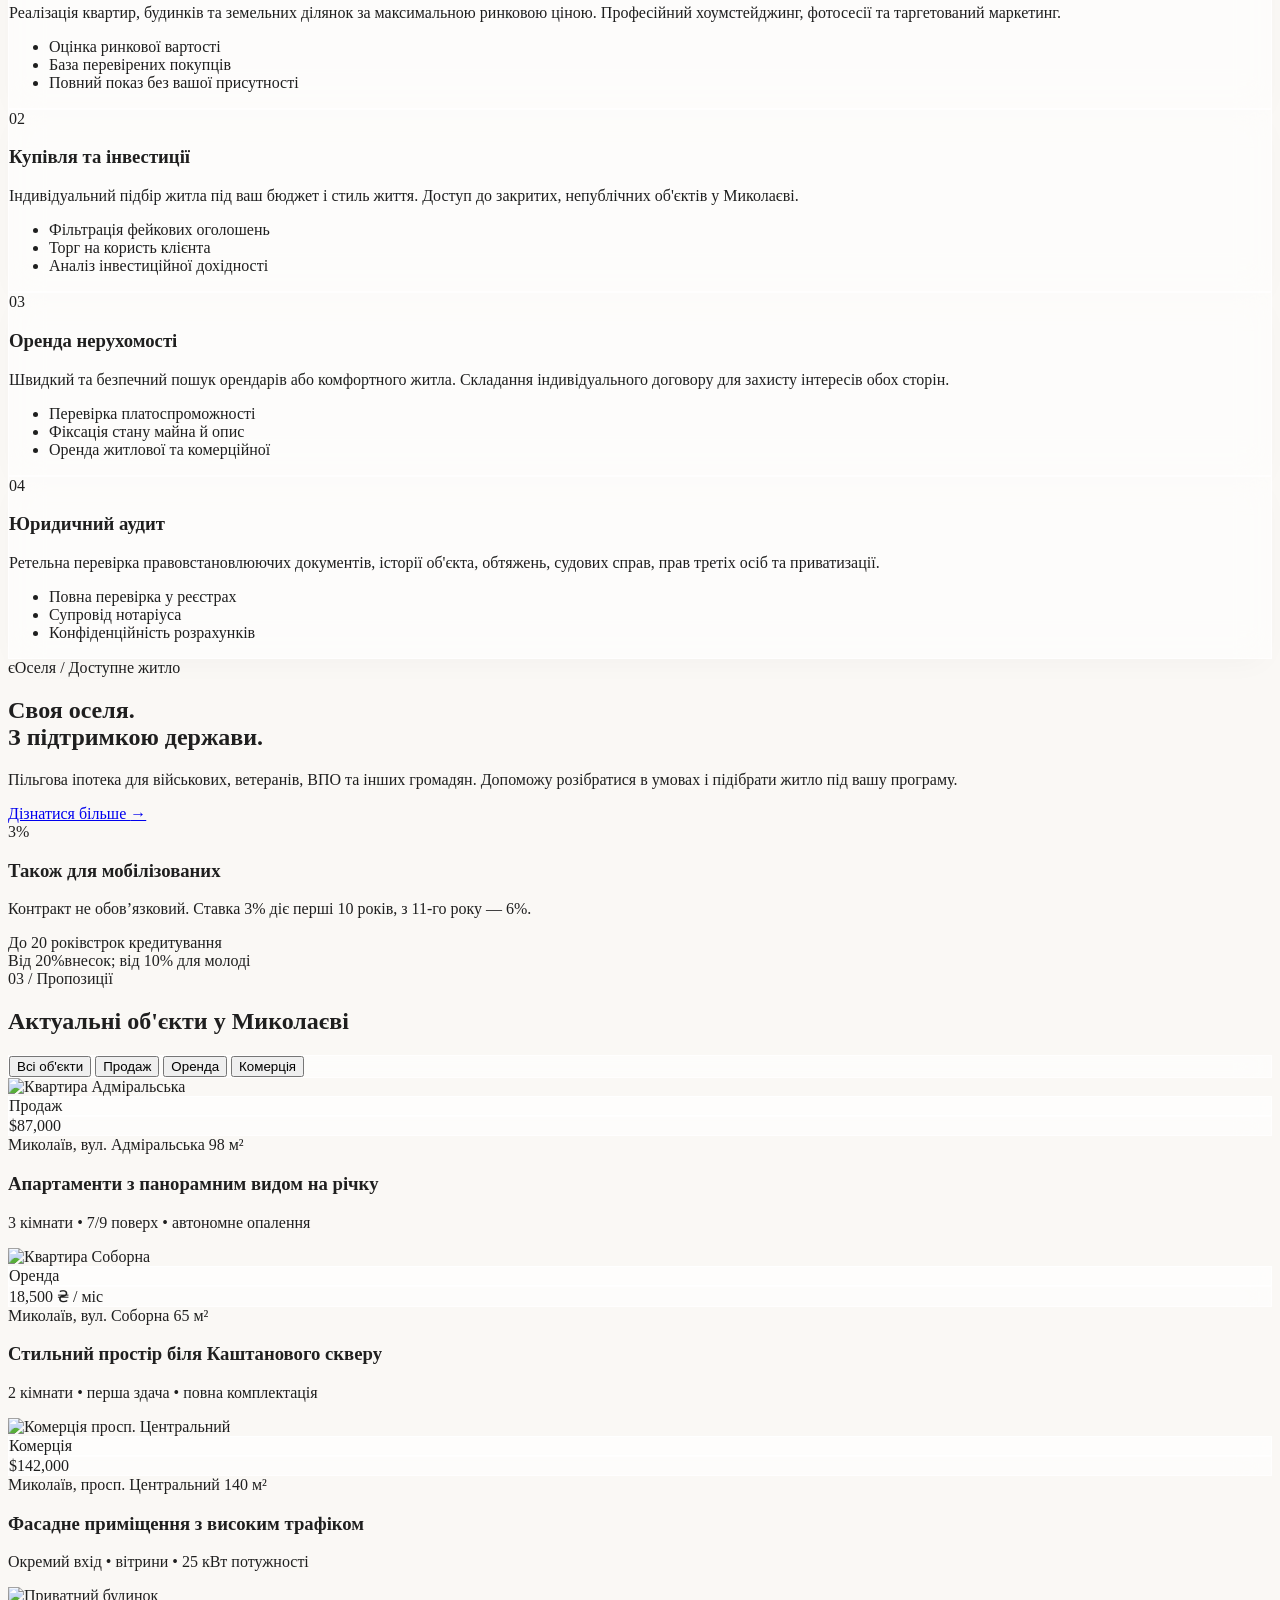
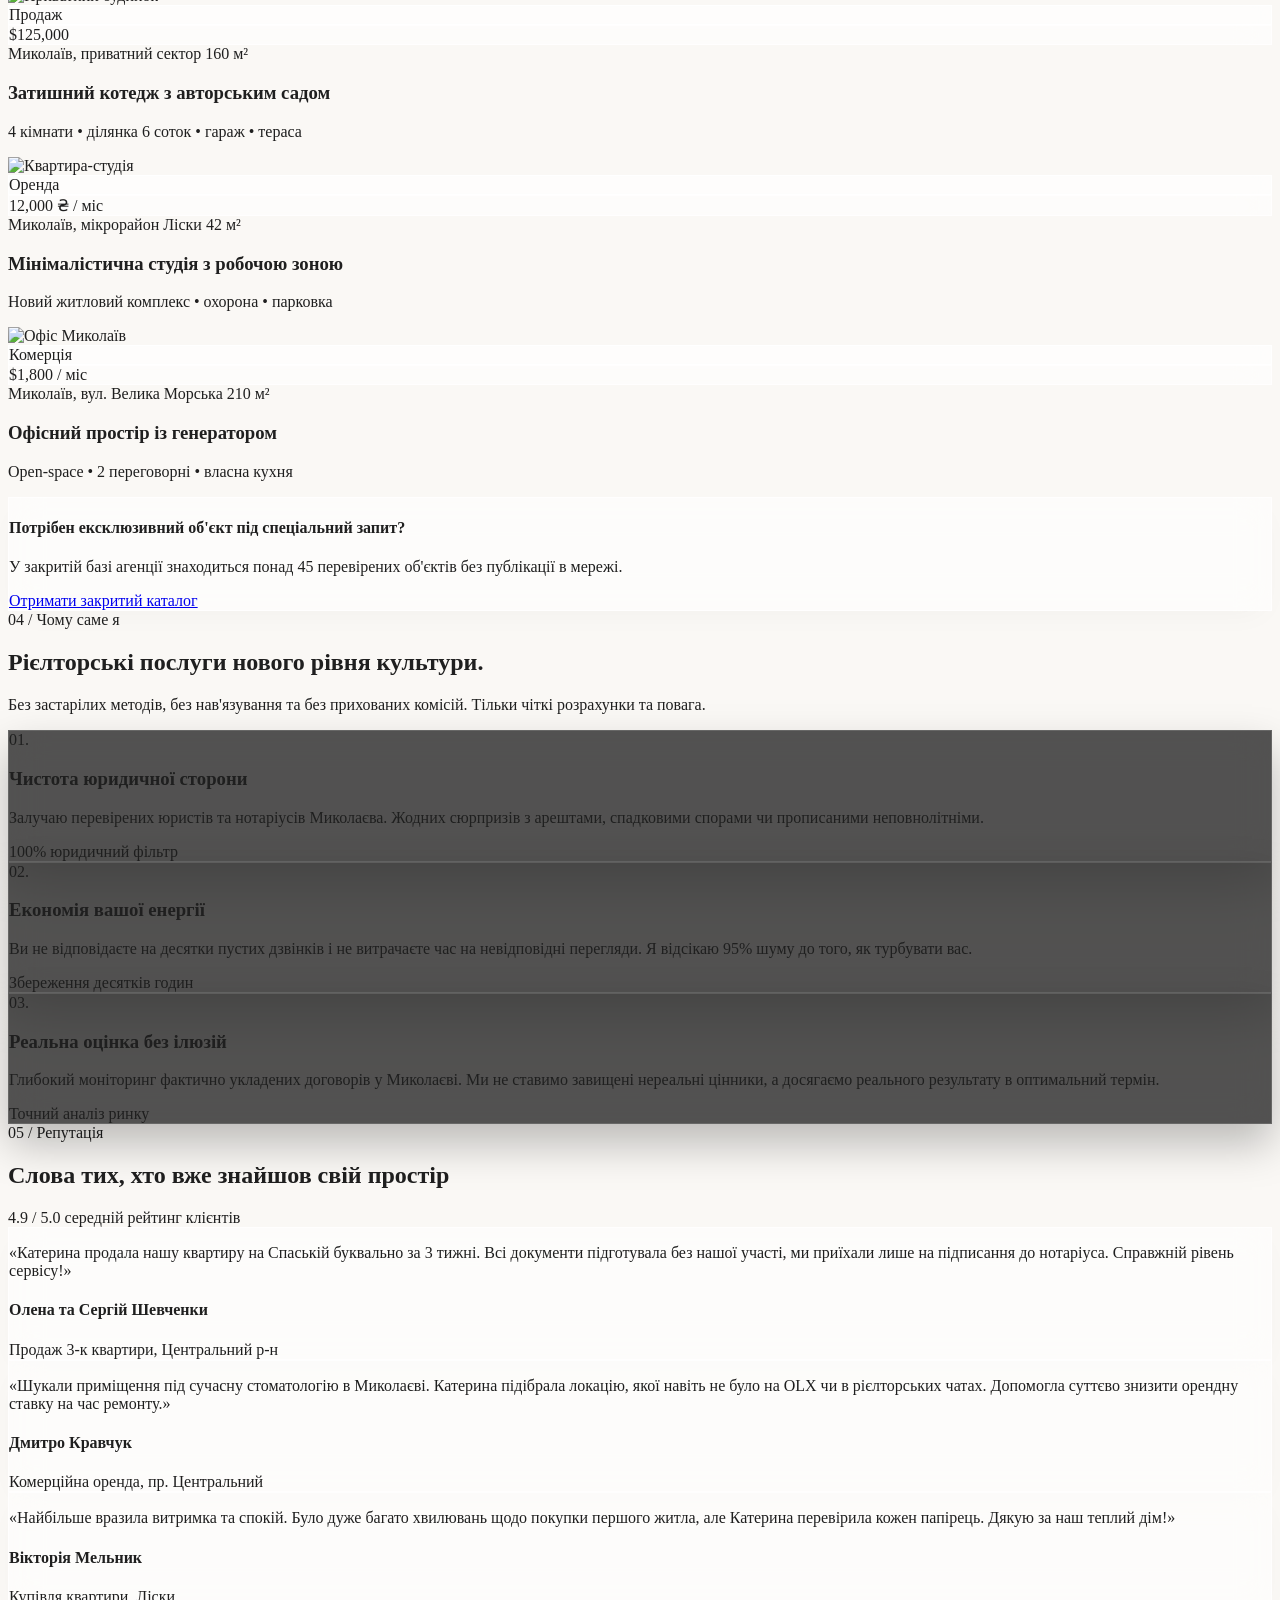
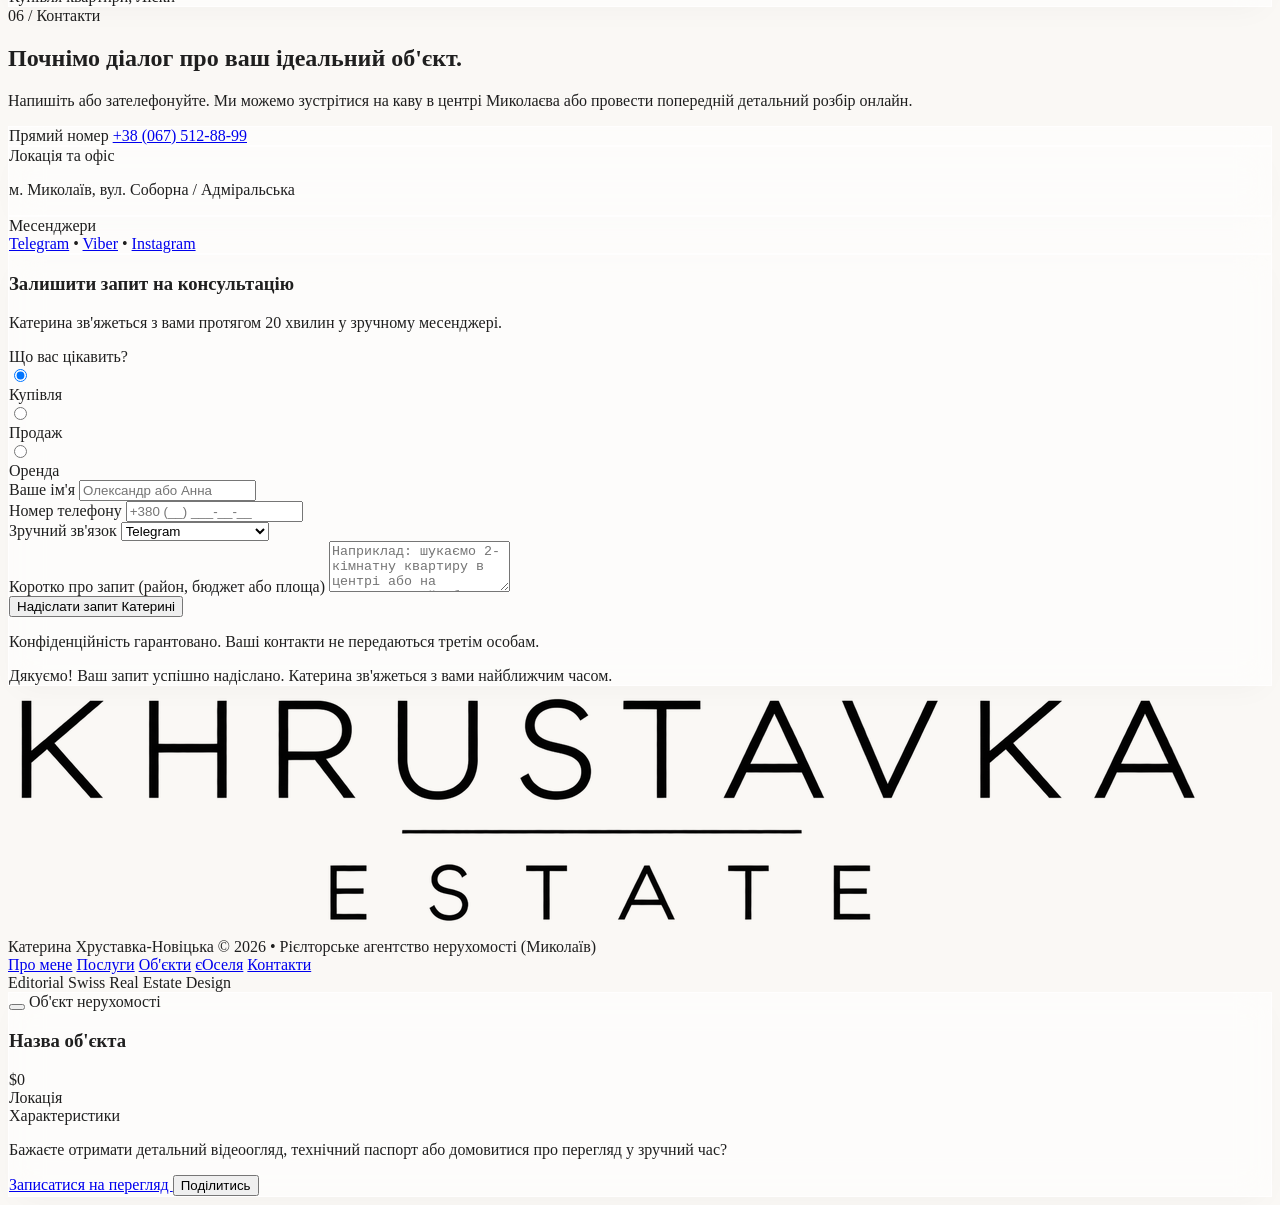
==== commit 75470d80: "Add responsive eOselya housing guide and landing section" ====
--- a/index.html
+++ b/index.html
@@ -107,6 +107,8 @@
       transition: all 0.4s cubic-bezier(0.16, 1, 0.3, 1);
     }
 
+    @media (max-width: 767px) { #housing .housing-feature { padding: 28px 22px; gap: 36px; } }
+
     /* Shared layout constraints and comfortable anchor positioning. */
     section[id] { scroll-margin-top: 104px; }
     .grid > *, .mission-signature > * { min-width: 0; }
@@ -254,6 +256,7 @@
         <a href="#about" class="mobile-nav-link py-1 border-b border-black/5">Про мене</a>
         <a href="#services" class="mobile-nav-link py-1 border-b border-black/5">Послуги</a>
         <a href="#portfolio" class="mobile-nav-link py-1 border-b border-black/5">Об'єкти</a>
+        <a href="#housing" class="mobile-nav-link py-1 border-b border-black/5">єОселя та умови купівлі</a>
         <a href="#advantages" class="mobile-nav-link py-1 border-b border-black/5">Переваги</a>
         <a href="#reviews" class="mobile-nav-link py-1 border-b border-black/5">Відгуки</a>
         <a href="#contact" class="mobile-nav-link mt-2 text-center text-xs font-semibold py-3 rounded-full bg-noir-900 text-sand-50">Консультація рієлтора</a>
@@ -617,6 +620,31 @@
   </section>
 
   <!-- Section 03: Selected Properties / Обрані об'єкти -->
+  <!-- Housing purchase programmes -->
+  <section id="housing" class="py-20 px-4 md:px-10 max-w-7xl mx-auto">
+    <div class="housing-feature grid grid-cols-1 lg:grid-cols-[1.2fr_1fr] gap-10 lg:gap-16 rounded-[2rem] bg-sage-100/70 border border-noir-900/5 p-7 sm:p-10 lg:p-14">
+      <div class="flex flex-col items-start justify-between">
+        <div>
+          <span class="text-xs font-mono text-noir-500 uppercase tracking-widest block mb-5">єОселя / Доступне житло</span>
+          <h2 class="text-3xl sm:text-4xl md:text-5xl font-light tracking-tight text-noir-900 leading-tight mb-6">Своя оселя.<br>З підтримкою держави.</h2>
+          <p class="text-base text-noir-500 leading-relaxed max-w-lg">Пільгова іпотека для військових, ветеранів, ВПО та інших громадян. Допоможу розібратися в умовах і підібрати житло під вашу програму.</p>
+        </div>
+        <a href="/housing.html" class="inline-flex items-center justify-between gap-8 min-h-[48px] border-b border-noir-900/40 mt-8 pb-2 text-sm font-semibold hover:gap-12 smooth-transition">Дізнатися більше <span aria-hidden="true" class="text-2xl font-light">→</span></a>
+      </div>
+      <div class="flex flex-col justify-center">
+        <div class="border-b border-noir-900/15 pb-7 mb-6">
+          <div class="text-6xl sm:text-7xl font-light tracking-tight mb-3">3<span class="text-4xl">%</span></div>
+          <h3 class="text-lg font-medium mb-2">Також для мобілізованих</h3>
+          <p class="text-sm leading-relaxed text-noir-500">Контракт не обов’язковий. Ставка 3% діє перші 10 років, з 11-го року — 6%.</p>
+        </div>
+        <div class="grid grid-cols-2 gap-6 text-noir-500 text-sm">
+          <div><span class="block text-2xl text-noir-900 font-light mb-2">До 20 років</span>строк кредитування</div>
+          <div><span class="block text-2xl text-noir-900 font-light mb-2">Від 20%</span>внесок; від 10% для молоді</div>
+        </div>
+      </div>
+    </div>
+  </section>
+
   <section id="portfolio" class="py-24 px-4 md:px-10 max-w-7xl mx-auto">
     <div class="flex flex-col md:flex-row md:items-end justify-between mb-12 gap-6">
       <div>
@@ -1112,6 +1140,7 @@
         <a href="#about" class="hover:text-noir-900 transition-colors">Про мене</a>
         <a href="#services" class="hover:text-noir-900 transition-colors">Послуги</a>
         <a href="#portfolio" class="hover:text-noir-900 transition-colors">Об'єкти</a>
+        <a href="/housing.html" class="hover:text-noir-900 transition-colors">єОселя</a>
         <a href="#contact" class="hover:text-noir-900 transition-colors">Контакти</a>
       </div>
 
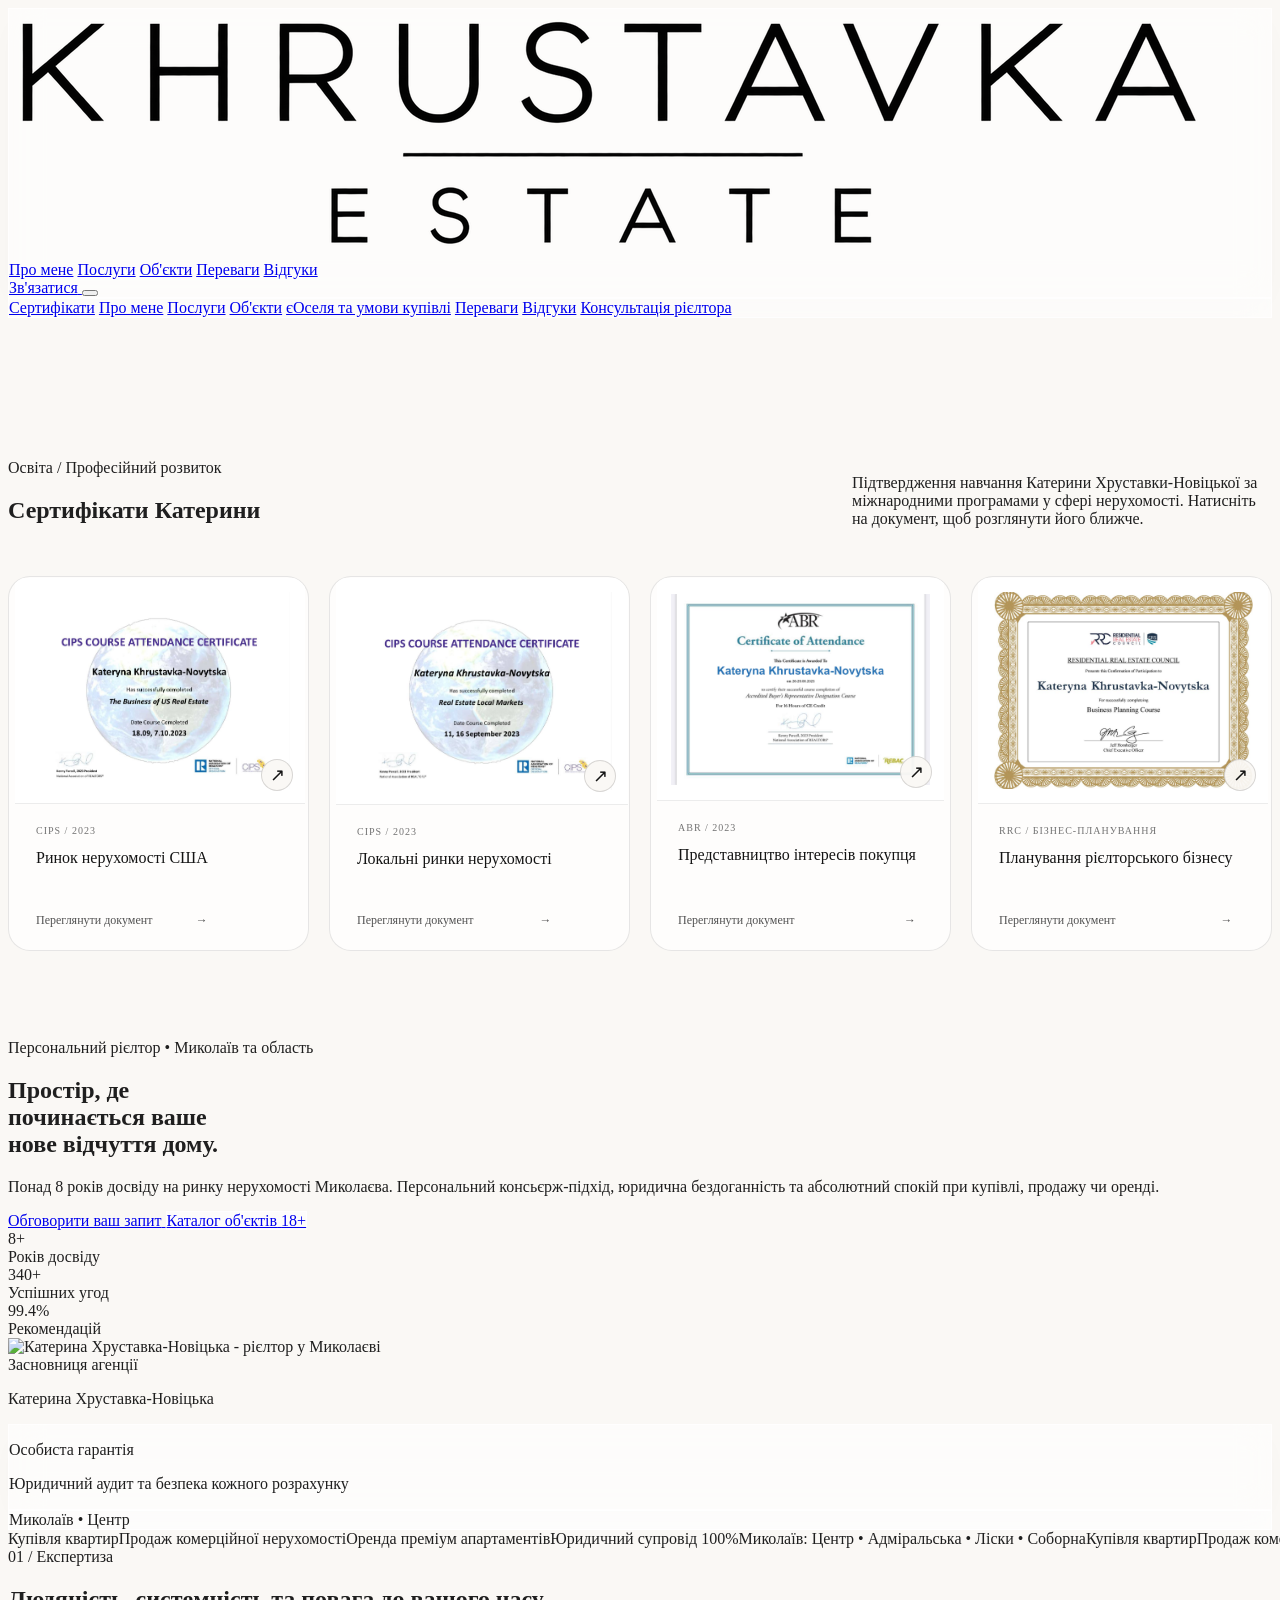
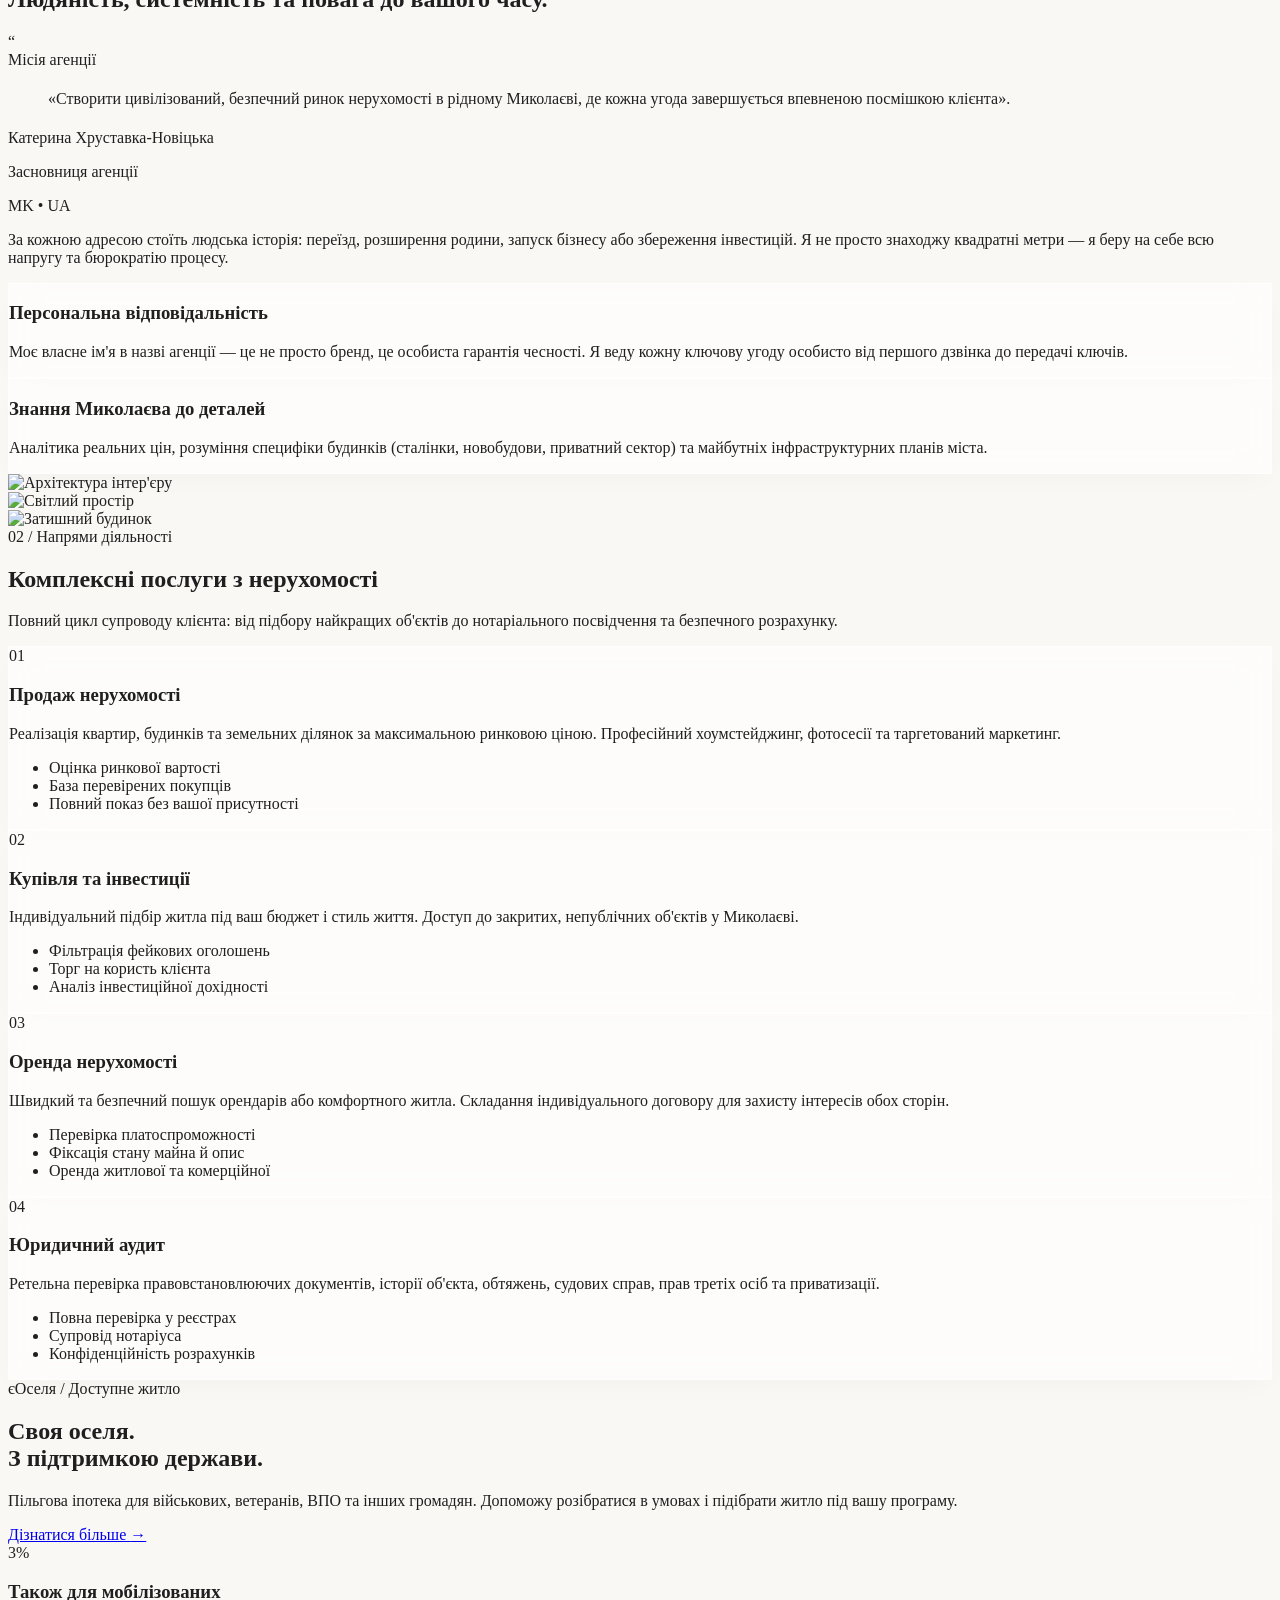
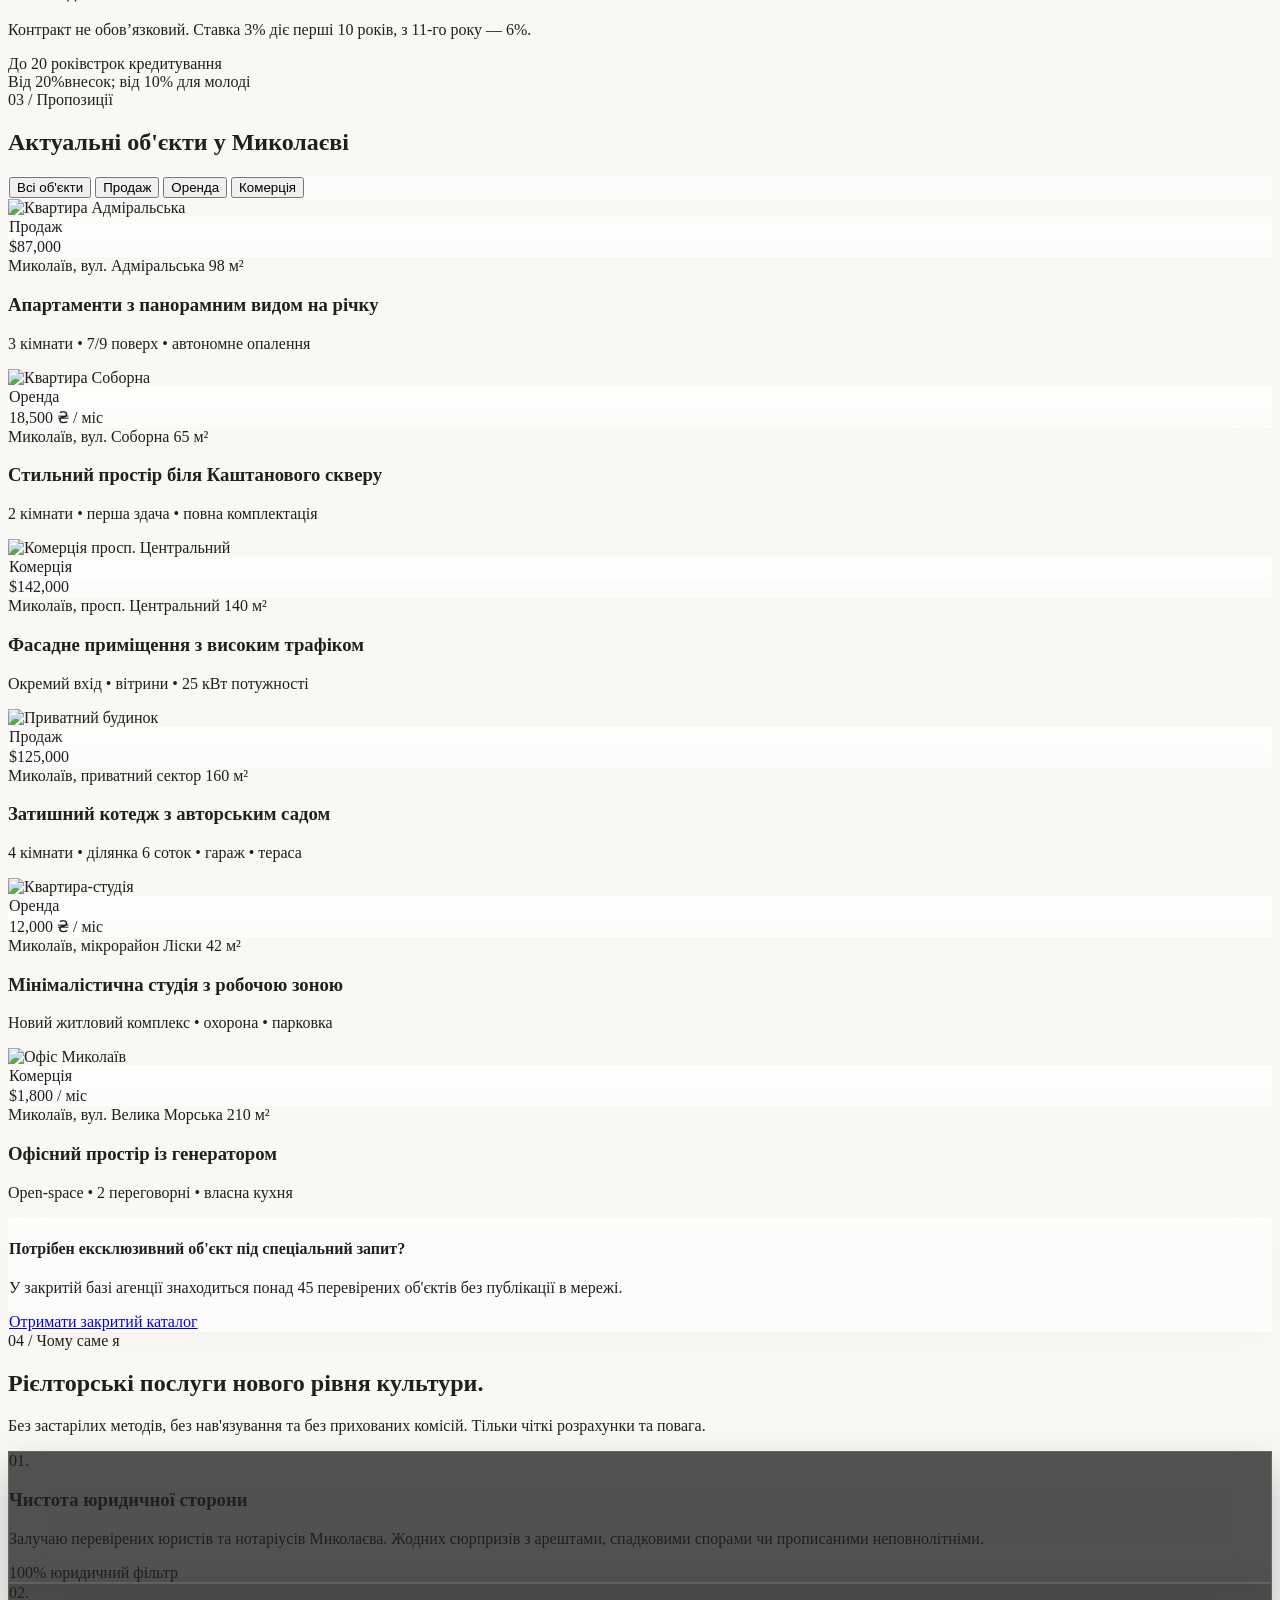
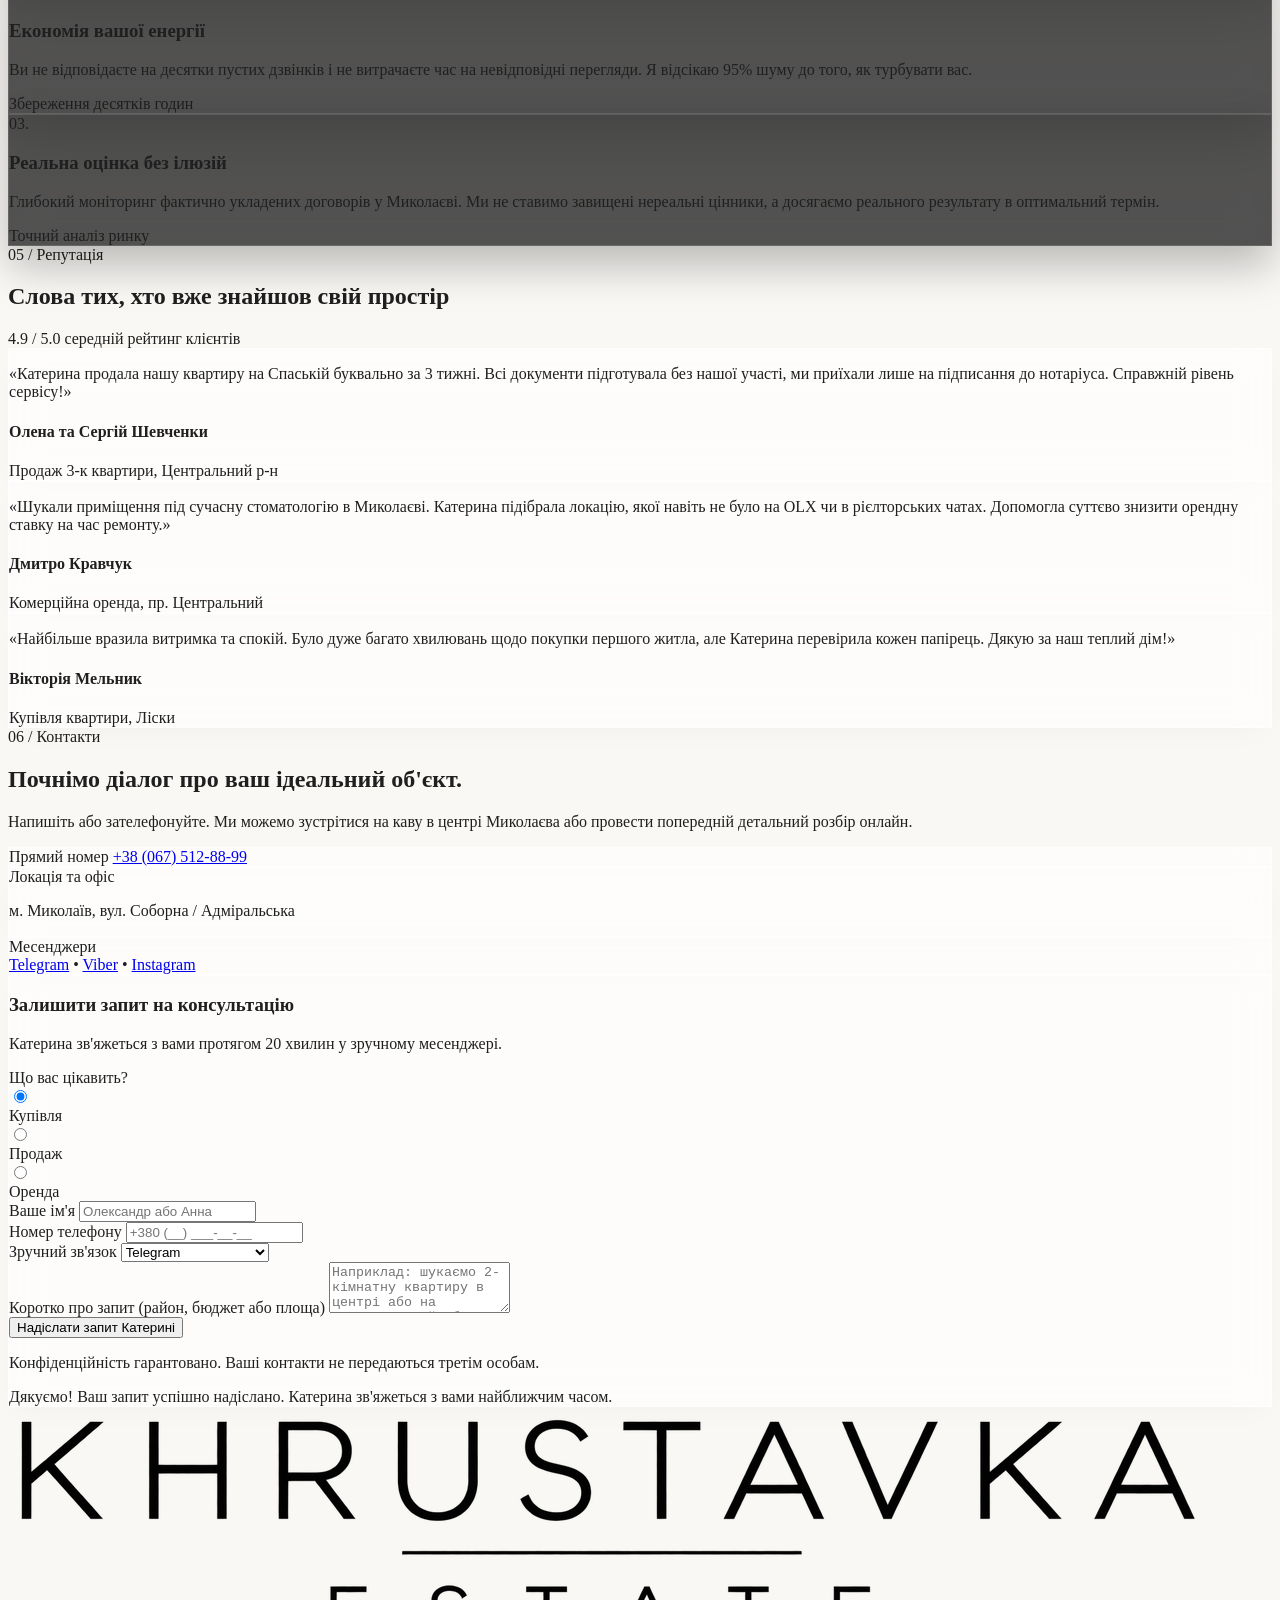
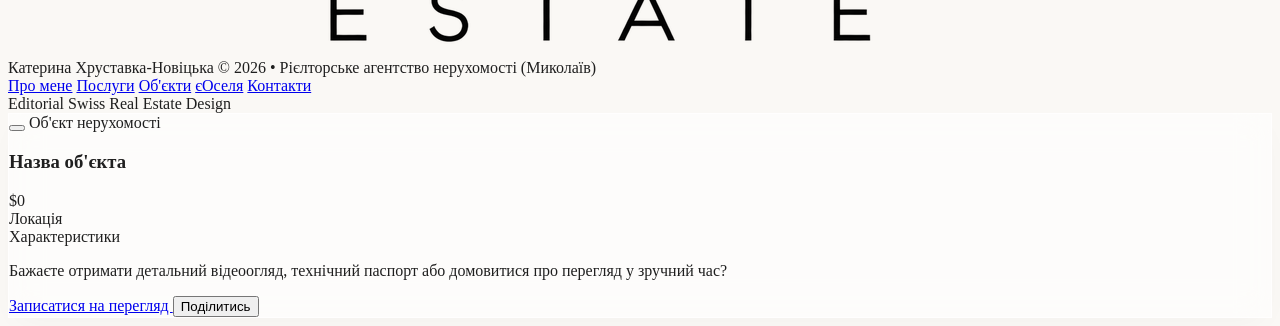
==== commit 8a4fc420: "Add realtor certificate gallery below header with accessible viewer" ====
--- a/index.html
+++ b/index.html
@@ -217,6 +217,12 @@
       .animate-marquee { animation: none; }
       .animate-pulse { animation: none; }
     }
+
+.certificates-section{padding-top:140px;padding-bottom:40px}.certificates-heading{display:flex;align-items:flex-end;justify-content:space-between;gap:40px;margin-bottom:32px}.certificates-heading p{max-width:420px}.certificates-grid{display:grid;grid-template-columns:repeat(4,minmax(0,1fr));gap:20px}.certificate-card{display:flex;flex-direction:column;overflow:hidden;border:1px solid rgba(20,20,20,.1);border-radius:22px;background:rgba(255,255,255,.7);text-align:left;color:#141414;font:inherit;cursor:pointer;transition:transform .25s,box-shadow .25s}.certificate-card:hover{transform:translateY(-4px);box-shadow:0 12px 30px rgba(20,20,20,.07)}.certificate-card:focus-visible{outline:2px solid #525252;outline-offset:5px}.certificate-image{display:block;position:relative;aspect-ratio:4/3;background:#fff;padding:14px;border-bottom:1px solid rgba(20,20,20,.08)}.certificate-image img{width:100%;height:100%;object-fit:contain;display:block}.certificate-expand{position:absolute;bottom:12px;right:12px;width:30px;height:30px;border:1px solid rgba(20,20,20,.15);border-radius:50%;display:flex;align-items:center;justify-content:center;background:rgba(250,248,245,.95);font-size:18px}.certificate-info{display:flex;flex-direction:column;flex:1;padding:21px}.certificate-tag{font-size:10px;letter-spacing:.1em;text-transform:uppercase;color:#737373;margin-bottom:10px}.certificate-name{font-size:16px;line-height:1.5;font-weight:500;min-height:48px;margin-bottom:18px}.certificate-view{display:flex;align-items:center;justify-content:space-between;gap:10px;margin-top:auto;font-size:12px;color:#525252}.certificates-section+.hero-section{padding-top:48px}.certificate-dialog{width:min(1080px,calc(100% - 32px));max-height:calc(100dvh - 32px);padding:20px;border:1px solid rgba(20,20,20,.1);border-radius:22px;background:#FAF8F5;box-shadow:0 20px 80px rgba(0,0,0,.25);overflow:auto}.certificate-dialog::backdrop{background:rgba(20,20,20,.65);backdrop-filter:blur(5px)}.certificate-dialog-heading{display:flex;align-items:center;justify-content:space-between;gap:20px;margin-bottom:16px}.certificate-dialog-heading h3{font-size:18px;font-weight:400;line-height:1.5;margin:0}.certificate-dialog-close{flex-shrink:0;width:44px;height:44px;border:1px solid rgba(20,20,20,.15);border-radius:50%;font-size:25px;line-height:1;background:transparent}.certificate-dialog-close:focus-visible{outline:2px solid #525252;outline-offset:3px}.certificate-dialog img{display:block;width:100%;height:auto;max-height:calc(100dvh - 160px);object-fit:contain;background:#fff}.certificate-original{display:inline-flex;align-items:center;min-height:44px;margin-top:10px;font-size:13px;color:#525252;text-decoration:underline;text-underline-offset:4px}
+@media(max-width:1023px){.certificates-grid{grid-template-columns:repeat(2,minmax(0,1fr))}.certificates-heading{align-items:flex-start;flex-direction:column;gap:18px}.certificates-heading p{max-width:620px}.certificate-name{min-height:0}}
+@media(max-width:767px){section.certificates-section{padding-top:112px;padding-bottom:30px}.certificates-heading{margin-bottom:24px}.certificates-grid{gap:14px}.certificate-card{border-radius:16px}.certificate-image{padding:8px}.certificate-info{padding:15px 12px}.certificate-tag{font-size:10px;letter-spacing:.04em;line-height:1.6}.certificate-name{font-size:14px;line-height:1.55;margin-bottom:15px}.certificate-view{font-size:11px;line-height:1.6}.certificate-expand{width:25px;height:25px;bottom:6px;right:6px;font-size:15px}.certificate-dialog{padding:14px}.certificate-dialog-heading h3{font-size:16px}.certificates-section+.hero-section{padding-top:40px}}
+@media(prefers-reduced-motion:reduce){.certificate-card{transition:none}.certificate-card:hover{transform:none}}
+
   </style>
 </head>
 <body class="selection:bg-sage-200 selection:text-noir-900 overflow-x-hidden">
@@ -253,6 +259,7 @@
     <!-- Mobile Navigation Drawer -->
     <div id="mobileMenu" class="hidden lg:hidden mt-2 glass-panel rounded-2xl p-6 transition-all duration-300">
       <nav class="flex flex-col gap-4 text-sm font-medium text-noir-800">
+        <a href="#certificates" class="mobile-nav-link py-1 border-b border-black/5">Сертифікати</a>
         <a href="#about" class="mobile-nav-link py-1 border-b border-black/5">Про мене</a>
         <a href="#services" class="mobile-nav-link py-1 border-b border-black/5">Послуги</a>
         <a href="#portfolio" class="mobile-nav-link py-1 border-b border-black/5">Об'єкти</a>
@@ -263,6 +270,24 @@
       </nav>
     </div>
   </header>
+
+
+<section id="certificates" class="certificates-section max-w-7xl mx-auto px-4 md:px-10" aria-labelledby="certificatesTitle">
+ <div class="certificates-heading"><div><span class="text-xs font-mono text-noir-400 uppercase tracking-widest block mb-3">Освіта / Професійний розвиток</span><h2 id="certificatesTitle" class="text-3xl sm:text-4xl md:text-5xl font-light tracking-tight text-noir-900">Сертифікати Катерини</h2></div><p class="text-sm text-noir-500 leading-relaxed">Підтвердження навчання Катерини Хруставки-Новіцької за міжнародними програмами у сфері нерухомості. Натисніть на документ, щоб розглянути його ближче.</p></div>
+ <div class="certificates-grid"><button type="button" class="certificate-card" data-certificate="/assets/certificates/certificate-1.jpg" data-certificate-title="Ринок нерухомості США" aria-haspopup="dialog" aria-controls="certificateDialog" aria-label="Відкрити сертифікат: Ринок нерухомості США">
+ <span class="certificate-image"><img src="/assets/certificates/certificate-1.jpg" alt="Сертифікат Катерини Хруставки-Новіцької — The Business of US Real Estate" width="1280" height="972" decoding="async"><span class="certificate-expand" aria-hidden="true">↗</span></span>
+ <span class="certificate-info"><span class="certificate-tag">CIPS / 2023</span><span class="certificate-name">Ринок нерухомості США</span><span class="certificate-view">Переглянути документ <span aria-hidden="true">→</span></span></span>
+</button><button type="button" class="certificate-card" data-certificate="/assets/certificates/certificate-2.jpg" data-certificate-title="Локальні ринки нерухомості" aria-haspopup="dialog" aria-controls="certificateDialog" aria-label="Відкрити сертифікат: Локальні ринки нерухомості">
+ <span class="certificate-image"><img src="/assets/certificates/certificate-2.jpg" alt="Сертифікат Катерини Хруставки-Новіцької — Real Estate Local Markets" width="1280" height="972" decoding="async"><span class="certificate-expand" aria-hidden="true">↗</span></span>
+ <span class="certificate-info"><span class="certificate-tag">CIPS / 2023</span><span class="certificate-name">Локальні ринки нерухомості</span><span class="certificate-view">Переглянути документ <span aria-hidden="true">→</span></span></span>
+</button><button type="button" class="certificate-card" data-certificate="/assets/certificates/certificate-3.jpg" data-certificate-title="Представництво інтересів покупця" aria-haspopup="dialog" aria-controls="certificateDialog" aria-label="Відкрити сертифікат: Представництво інтересів покупця">
+ <span class="certificate-image"><img src="/assets/certificates/certificate-3.jpg" alt="Сертифікат Катерини Хруставки-Новіцької — Accredited Buyer’s Representative Designation Course" width="1280" height="972" decoding="async"><span class="certificate-expand" aria-hidden="true">↗</span></span>
+ <span class="certificate-info"><span class="certificate-tag">ABR / 2023</span><span class="certificate-name">Представництво інтересів покупця</span><span class="certificate-view">Переглянути документ <span aria-hidden="true">→</span></span></span>
+</button><button type="button" class="certificate-card" data-certificate="/assets/certificates/certificate-4.jpg" data-certificate-title="Планування рієлторського бізнесу" aria-haspopup="dialog" aria-controls="certificateDialog" aria-label="Відкрити сертифікат: Планування рієлторського бізнесу">
+ <span class="certificate-image"><img src="/assets/certificates/certificate-4.jpg" alt="Сертифікат Катерини Хруставки-Новіцької — Business Planning Course" width="1280" height="972" decoding="async"><span class="certificate-expand" aria-hidden="true">↗</span></span>
+ <span class="certificate-info"><span class="certificate-tag">RRC / Бізнес-планування</span><span class="certificate-name">Планування рієлторського бізнесу</span><span class="certificate-view">Переглянути документ <span aria-hidden="true">→</span></span></span>
+</button></div>
+</section>
 
   <!-- Hero Section -->
   <section class="hero-section pt-32 md:pt-40 pb-16 md:pb-24 px-4 md:px-10 max-w-7xl mx-auto">
@@ -1291,5 +1316,38 @@
       }, 6000);
     }
   </script>
+
+<dialog id="certificateDialog" class="certificate-dialog" aria-labelledby="certificateDialogTitle">
+ <div class="certificate-dialog-heading"><h3 id="certificateDialogTitle">Сертифікат Катерини</h3><button type="button" class="certificate-dialog-close" aria-label="Закрити сертифікат" autofocus>×</button></div>
+ <img id="certificateFullImage" alt="Сертифікат Катерини Хруставки-Новіцької">
+ <a id="certificateOriginal" class="certificate-original" target="_blank" rel="noopener noreferrer">Відкрити оригінал у новій вкладці ↗</a>
+</dialog>
+<script>
+(() => {
+ const dialog = document.getElementById('certificateDialog');
+ const image = document.getElementById('certificateFullImage');
+ const title = document.getElementById('certificateDialogTitle');
+ const original = document.getElementById('certificateOriginal');
+ let previousOverflow = '';
+ document.querySelectorAll('[data-certificate]').forEach(button => {
+  button.addEventListener('click', () => {
+   image.src = button.dataset.certificate;
+   image.alt = 'Сертифікат Катерини Хруставки-Новіцької — ' + button.dataset.certificateTitle;
+   title.textContent = button.dataset.certificateTitle;
+   original.href = button.dataset.certificate;
+   previousOverflow = document.body.style.overflow;
+   dialog.showModal();
+   document.body.style.overflow = 'hidden';
+  });
+ });
+ dialog.querySelector('.certificate-dialog-close').addEventListener('click', () => dialog.close());
+ dialog.addEventListener('click', event => {
+  if (event.target !== dialog) return;
+  const bounds = dialog.getBoundingClientRect();
+  if (event.clientX < bounds.left || event.clientX > bounds.right || event.clientY < bounds.top || event.clientY > bounds.bottom) dialog.close();
+ });
+ dialog.addEventListener('close', () => { document.body.style.overflow = previousOverflow; });
+})();
+</script>
 </body>
 </html>
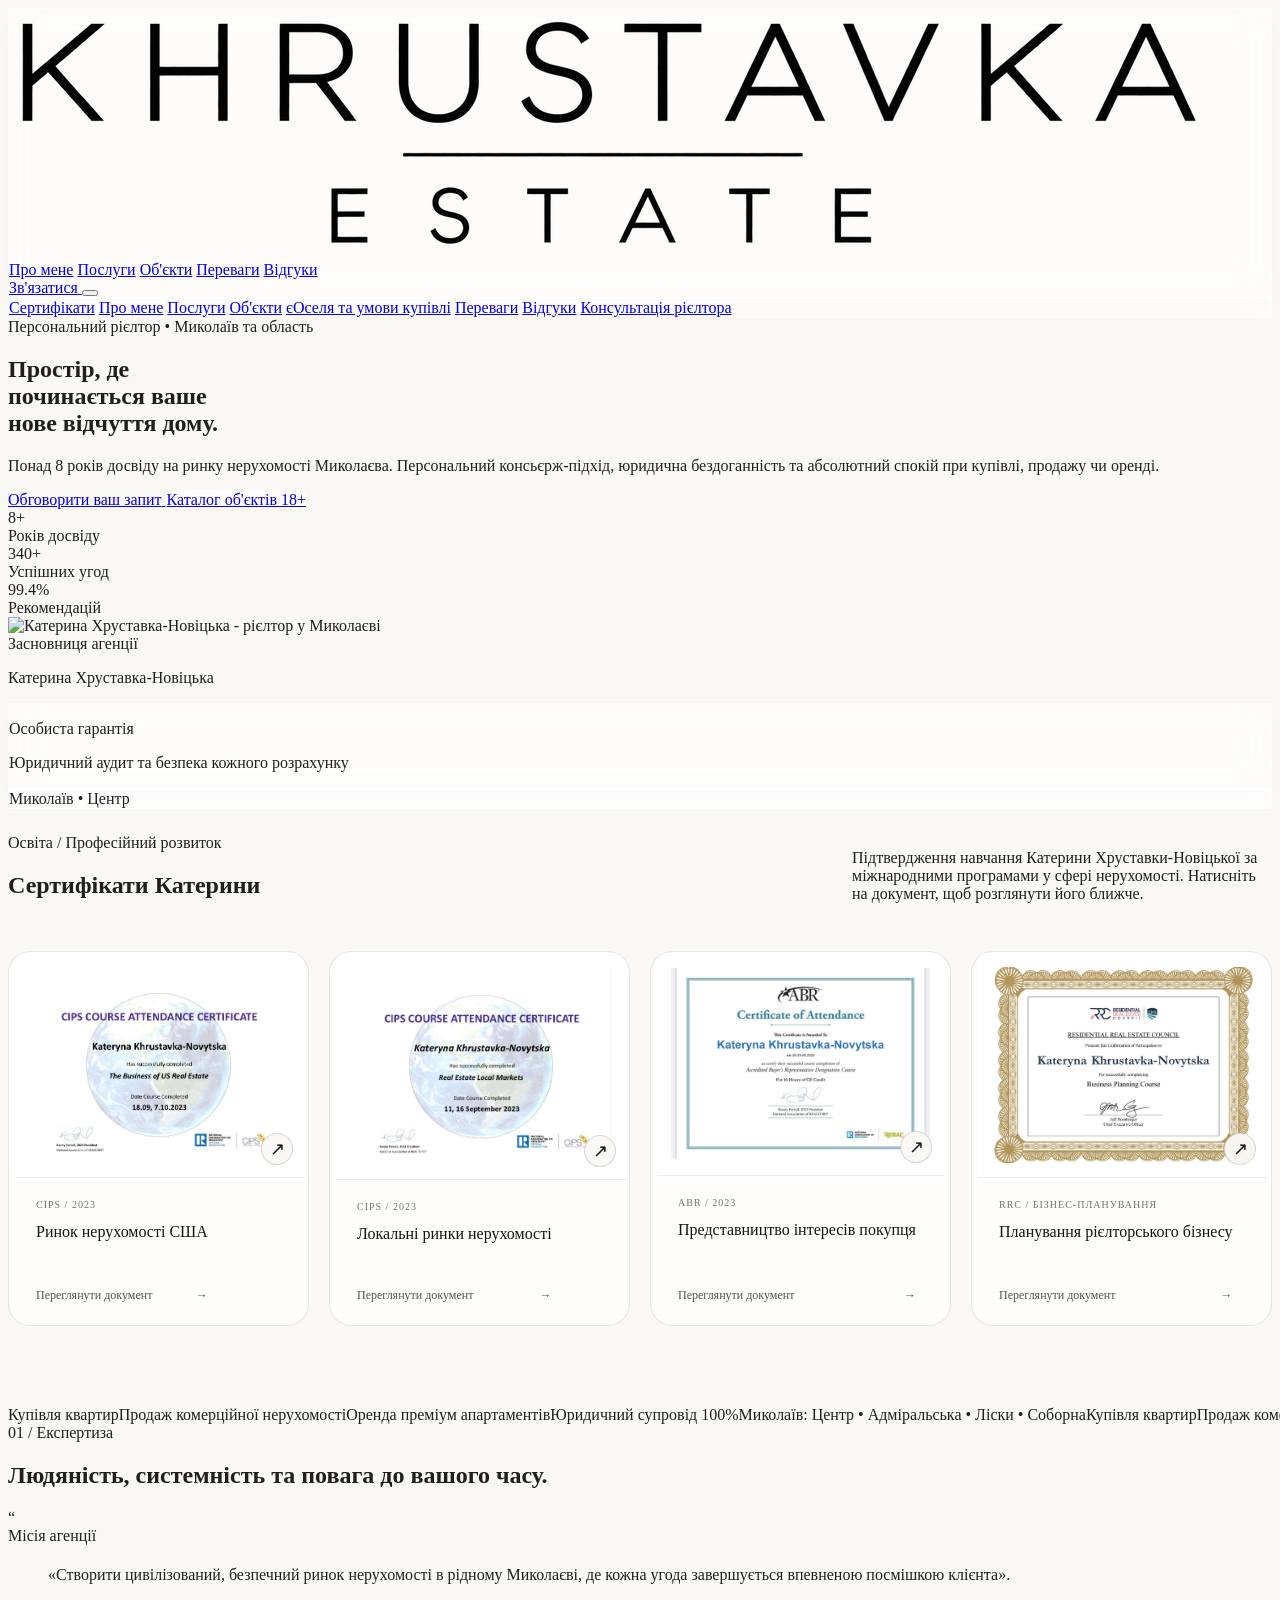
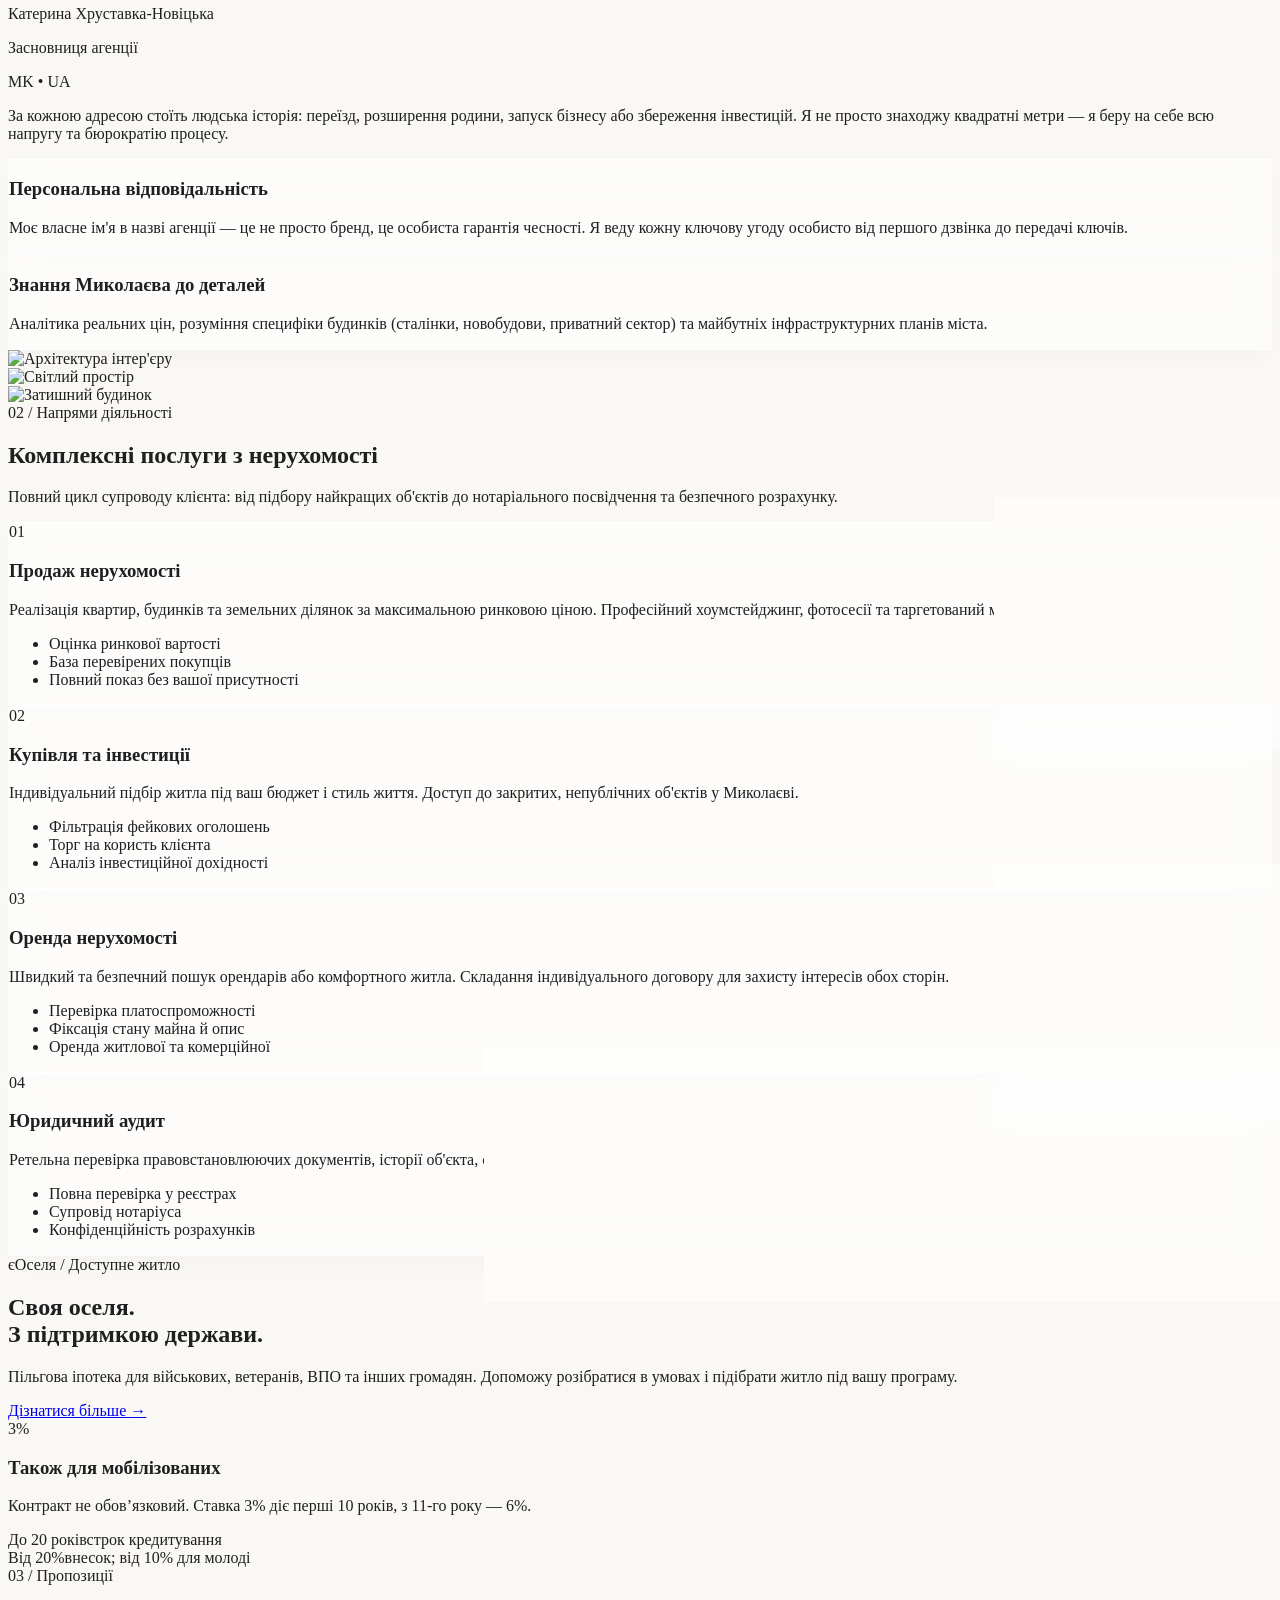
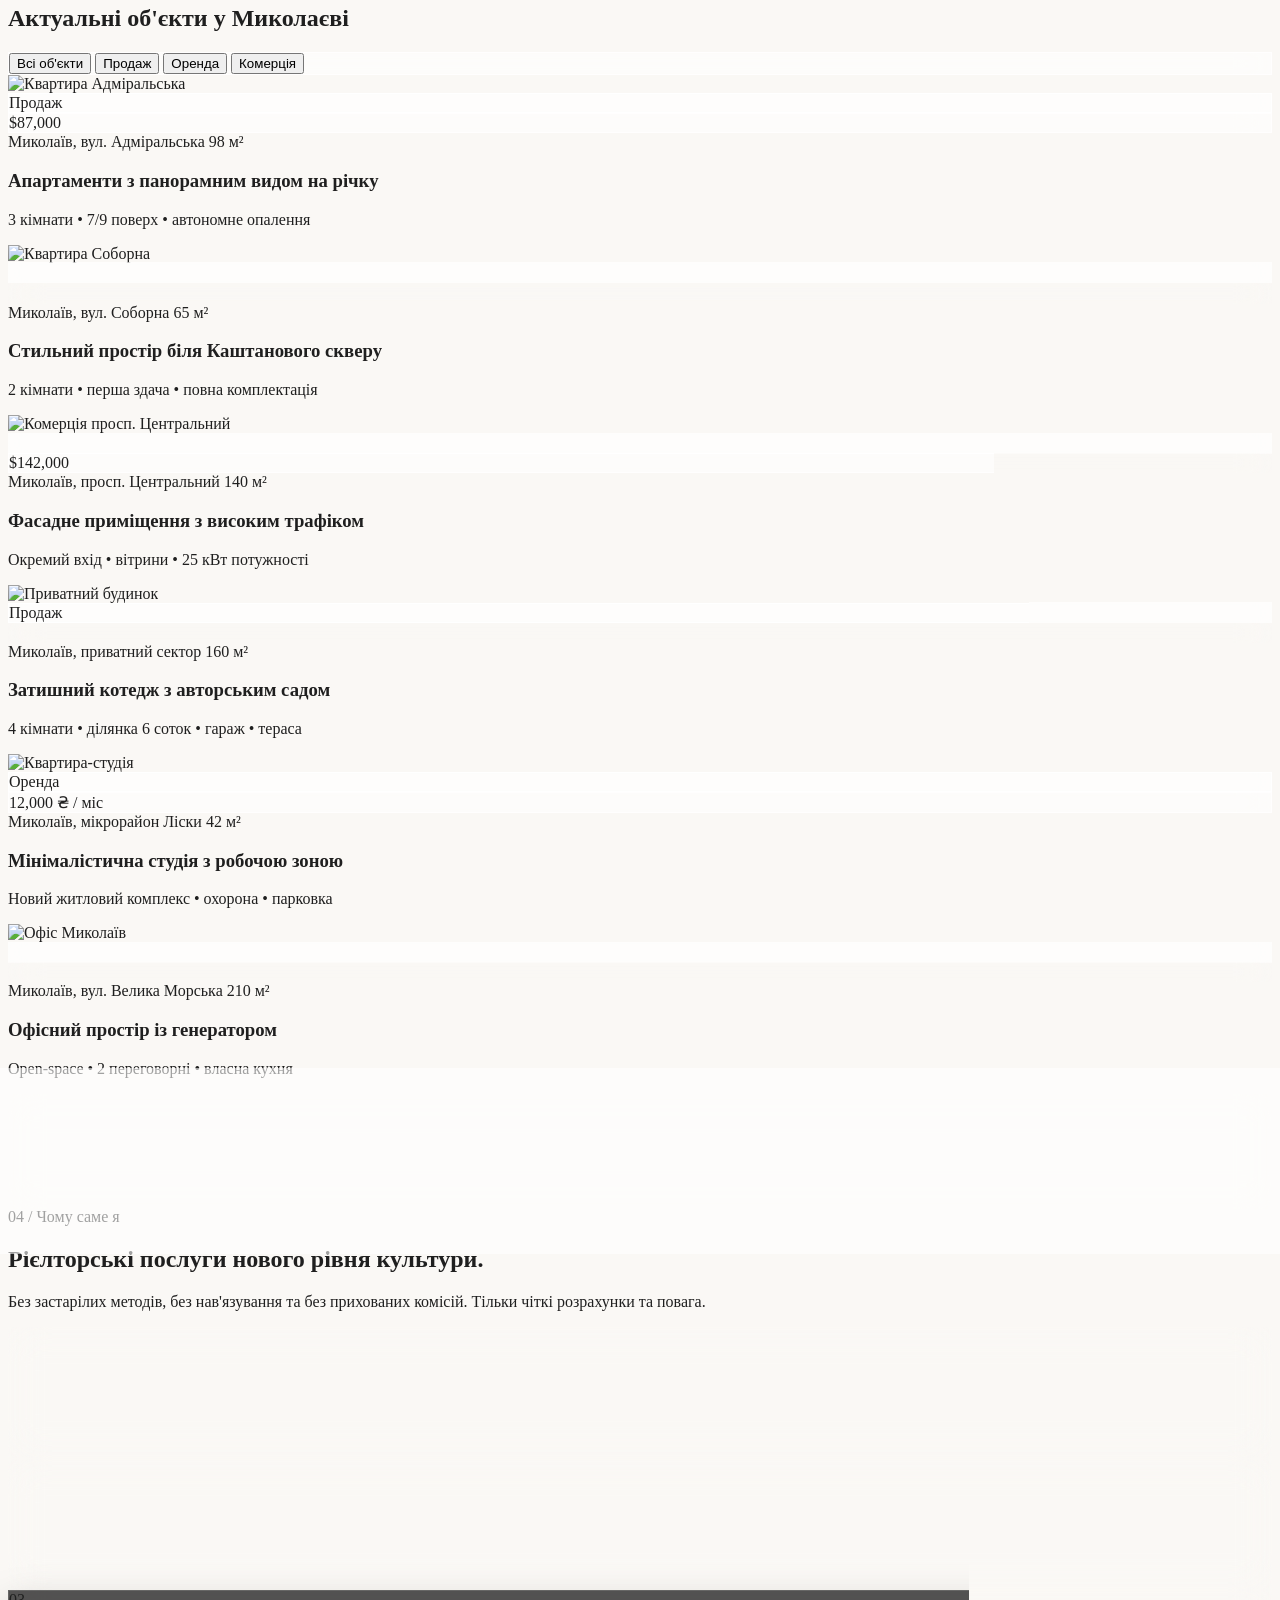
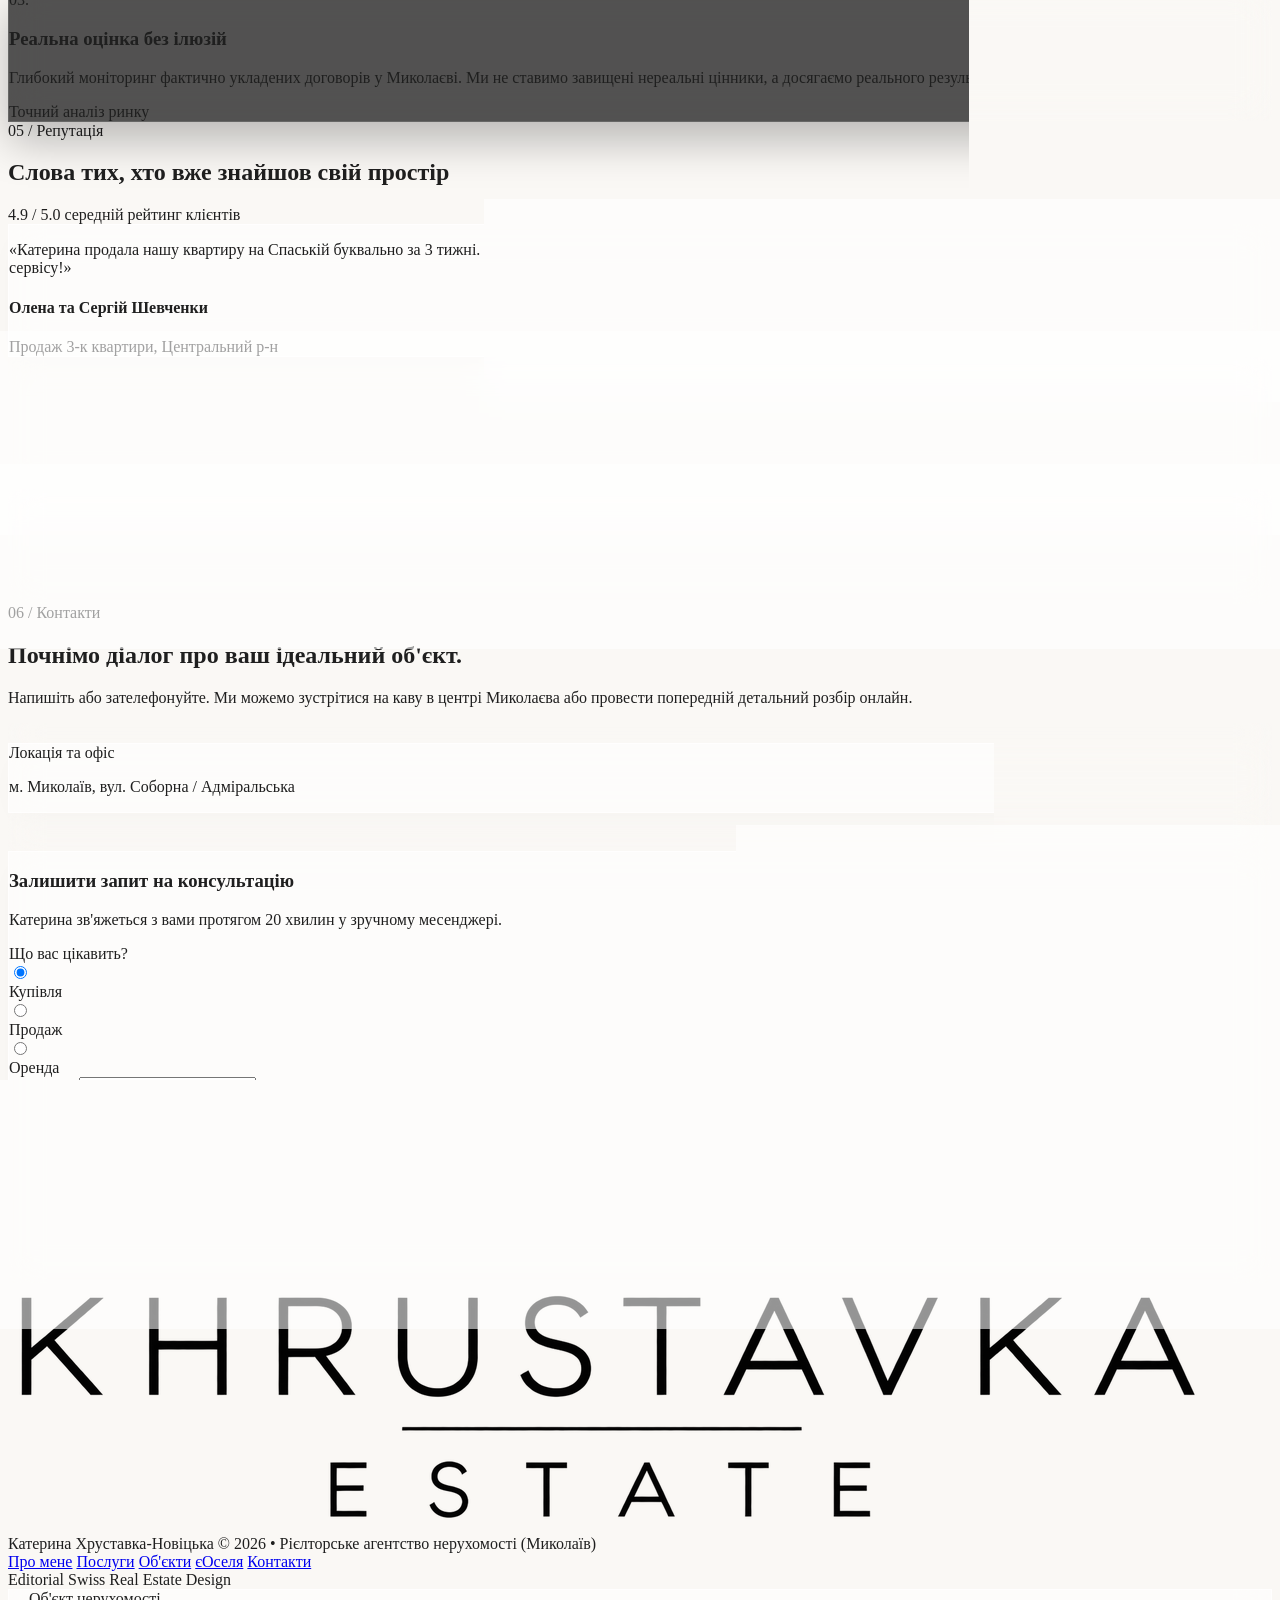
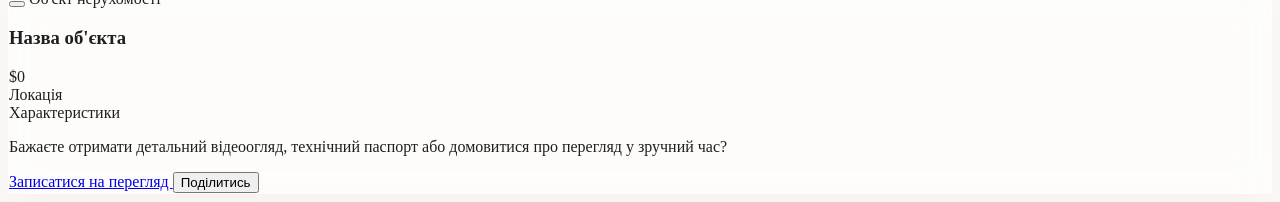
==== commit a1dc5917: "Move certificates below realtor hero section" ====
--- a/index.html
+++ b/index.html
@@ -218,9 +218,9 @@
       .animate-pulse { animation: none; }
     }
 
-.certificates-section{padding-top:140px;padding-bottom:40px}.certificates-heading{display:flex;align-items:flex-end;justify-content:space-between;gap:40px;margin-bottom:32px}.certificates-heading p{max-width:420px}.certificates-grid{display:grid;grid-template-columns:repeat(4,minmax(0,1fr));gap:20px}.certificate-card{display:flex;flex-direction:column;overflow:hidden;border:1px solid rgba(20,20,20,.1);border-radius:22px;background:rgba(255,255,255,.7);text-align:left;color:#141414;font:inherit;cursor:pointer;transition:transform .25s,box-shadow .25s}.certificate-card:hover{transform:translateY(-4px);box-shadow:0 12px 30px rgba(20,20,20,.07)}.certificate-card:focus-visible{outline:2px solid #525252;outline-offset:5px}.certificate-image{display:block;position:relative;aspect-ratio:4/3;background:#fff;padding:14px;border-bottom:1px solid rgba(20,20,20,.08)}.certificate-image img{width:100%;height:100%;object-fit:contain;display:block}.certificate-expand{position:absolute;bottom:12px;right:12px;width:30px;height:30px;border:1px solid rgba(20,20,20,.15);border-radius:50%;display:flex;align-items:center;justify-content:center;background:rgba(250,248,245,.95);font-size:18px}.certificate-info{display:flex;flex-direction:column;flex:1;padding:21px}.certificate-tag{font-size:10px;letter-spacing:.1em;text-transform:uppercase;color:#737373;margin-bottom:10px}.certificate-name{font-size:16px;line-height:1.5;font-weight:500;min-height:48px;margin-bottom:18px}.certificate-view{display:flex;align-items:center;justify-content:space-between;gap:10px;margin-top:auto;font-size:12px;color:#525252}.certificates-section+.hero-section{padding-top:48px}.certificate-dialog{width:min(1080px,calc(100% - 32px));max-height:calc(100dvh - 32px);padding:20px;border:1px solid rgba(20,20,20,.1);border-radius:22px;background:#FAF8F5;box-shadow:0 20px 80px rgba(0,0,0,.25);overflow:auto}.certificate-dialog::backdrop{background:rgba(20,20,20,.65);backdrop-filter:blur(5px)}.certificate-dialog-heading{display:flex;align-items:center;justify-content:space-between;gap:20px;margin-bottom:16px}.certificate-dialog-heading h3{font-size:18px;font-weight:400;line-height:1.5;margin:0}.certificate-dialog-close{flex-shrink:0;width:44px;height:44px;border:1px solid rgba(20,20,20,.15);border-radius:50%;font-size:25px;line-height:1;background:transparent}.certificate-dialog-close:focus-visible{outline:2px solid #525252;outline-offset:3px}.certificate-dialog img{display:block;width:100%;height:auto;max-height:calc(100dvh - 160px);object-fit:contain;background:#fff}.certificate-original{display:inline-flex;align-items:center;min-height:44px;margin-top:10px;font-size:13px;color:#525252;text-decoration:underline;text-underline-offset:4px}
+.certificates-section{padding-top:24px;padding-bottom:80px}.certificates-heading{display:flex;align-items:flex-end;justify-content:space-between;gap:40px;margin-bottom:32px}.certificates-heading p{max-width:420px}.certificates-grid{display:grid;grid-template-columns:repeat(4,minmax(0,1fr));gap:20px}.certificate-card{display:flex;flex-direction:column;overflow:hidden;border:1px solid rgba(20,20,20,.1);border-radius:22px;background:rgba(255,255,255,.7);text-align:left;color:#141414;font:inherit;cursor:pointer;transition:transform .25s,box-shadow .25s}.certificate-card:hover{transform:translateY(-4px);box-shadow:0 12px 30px rgba(20,20,20,.07)}.certificate-card:focus-visible{outline:2px solid #525252;outline-offset:5px}.certificate-image{display:block;position:relative;aspect-ratio:4/3;background:#fff;padding:14px;border-bottom:1px solid rgba(20,20,20,.08)}.certificate-image img{width:100%;height:100%;object-fit:contain;display:block}.certificate-expand{position:absolute;bottom:12px;right:12px;width:30px;height:30px;border:1px solid rgba(20,20,20,.15);border-radius:50%;display:flex;align-items:center;justify-content:center;background:rgba(250,248,245,.95);font-size:18px}.certificate-info{display:flex;flex-direction:column;flex:1;padding:21px}.certificate-tag{font-size:10px;letter-spacing:.1em;text-transform:uppercase;color:#737373;margin-bottom:10px}.certificate-name{font-size:16px;line-height:1.5;font-weight:500;min-height:48px;margin-bottom:18px}.certificate-view{display:flex;align-items:center;justify-content:space-between;gap:10px;margin-top:auto;font-size:12px;color:#525252}.certificate-dialog{width:min(1080px,calc(100% - 32px));max-height:calc(100dvh - 32px);padding:20px;border:1px solid rgba(20,20,20,.1);border-radius:22px;background:#FAF8F5;box-shadow:0 20px 80px rgba(0,0,0,.25);overflow:auto}.certificate-dialog::backdrop{background:rgba(20,20,20,.65);backdrop-filter:blur(5px)}.certificate-dialog-heading{display:flex;align-items:center;justify-content:space-between;gap:20px;margin-bottom:16px}.certificate-dialog-heading h3{font-size:18px;font-weight:400;line-height:1.5;margin:0}.certificate-dialog-close{flex-shrink:0;width:44px;height:44px;border:1px solid rgba(20,20,20,.15);border-radius:50%;font-size:25px;line-height:1;background:transparent}.certificate-dialog-close:focus-visible{outline:2px solid #525252;outline-offset:3px}.certificate-dialog img{display:block;width:100%;height:auto;max-height:calc(100dvh - 160px);object-fit:contain;background:#fff}.certificate-original{display:inline-flex;align-items:center;min-height:44px;margin-top:10px;font-size:13px;color:#525252;text-decoration:underline;text-underline-offset:4px}
 @media(max-width:1023px){.certificates-grid{grid-template-columns:repeat(2,minmax(0,1fr))}.certificates-heading{align-items:flex-start;flex-direction:column;gap:18px}.certificates-heading p{max-width:620px}.certificate-name{min-height:0}}
-@media(max-width:767px){section.certificates-section{padding-top:112px;padding-bottom:30px}.certificates-heading{margin-bottom:24px}.certificates-grid{gap:14px}.certificate-card{border-radius:16px}.certificate-image{padding:8px}.certificate-info{padding:15px 12px}.certificate-tag{font-size:10px;letter-spacing:.04em;line-height:1.6}.certificate-name{font-size:14px;line-height:1.55;margin-bottom:15px}.certificate-view{font-size:11px;line-height:1.6}.certificate-expand{width:25px;height:25px;bottom:6px;right:6px;font-size:15px}.certificate-dialog{padding:14px}.certificate-dialog-heading h3{font-size:16px}.certificates-section+.hero-section{padding-top:40px}}
+@media(max-width:767px){section.certificates-section{padding-top:20px;padding-bottom:56px}.certificates-heading{margin-bottom:24px}.certificates-grid{gap:14px}.certificate-card{border-radius:16px}.certificate-image{padding:8px}.certificate-info{padding:15px 12px}.certificate-tag{font-size:10px;letter-spacing:.04em;line-height:1.6}.certificate-name{font-size:14px;line-height:1.55;margin-bottom:15px}.certificate-view{font-size:11px;line-height:1.6}.certificate-expand{width:25px;height:25px;bottom:6px;right:6px;font-size:15px}.certificate-dialog{padding:14px}.certificate-dialog-heading h3{font-size:16px}}
 @media(prefers-reduced-motion:reduce){.certificate-card{transition:none}.certificate-card:hover{transform:none}}
 
   </style>
@@ -271,6 +271,108 @@
     </div>
   </header>
 
+
+
+
+  <!-- Hero Section -->
+  <section class="hero-section pt-32 md:pt-40 pb-16 md:pb-24 px-4 md:px-10 max-w-7xl mx-auto">
+    <div class="grid grid-cols-1 lg:grid-cols-12 gap-8 lg:gap-12 items-center">
+      
+      <!-- Left Column: Typography, Purpose and Statement -->
+      <div class="lg:col-span-7 flex flex-col justify-center">
+        <!-- Sub-header tag -->
+        <div class="hero-eyebrow flex items-center gap-3 mb-6">
+          <span class="inline-block w-2 h-2 rounded-full bg-emerald-600 animate-pulse"></span>
+          <span class="text-xs uppercase tracking-widecaps font-semibold text-noir-500">
+            Персональний рієлтор &bull; Миколаїв та область
+          </span>
+        </div>
+
+        <!-- Grand Editorial Headline -->
+        <h1 class="text-4xl sm:text-5xl md:text-6xl xl:text-7xl font-light tracking-supertight text-noir-900 leading-[1.06] mb-8">
+          Простір, де <br>
+          <span class="font-normal italic">починається</span> ваше <br>
+          нове відчуття дому.
+        </h1>
+
+        <!-- Subtitle & Bio Note -->
+        <p class="hero-description text-base sm:text-lg text-noir-500 max-w-xl font-normal leading-relaxed mb-10">
+          Понад 8 років досвіду на ринку нерухомості Миколаєва. Персональний консьєрж-підхід, юридична бездоганність та абсолютний спокій при купівлі, продажу чи оренді.
+        </p>
+
+        <!-- CTA and Quick Info Badges -->
+        <div class="hero-actions flex flex-wrap items-center gap-4 pt-2">
+          <a href="#contact" class="px-7 py-4 rounded-full bg-noir-900 text-sand-50 text-sm font-semibold hover:bg-noir-800 smooth-transition inline-flex items-center gap-3 shadow-lg shadow-noir-900/10">
+            <span>Обговорити ваш запит</span>
+            <i data-lucide="chevron-right" class="w-4 h-4"></i>
+          </a>
+          <a href="#portfolio" class="px-7 py-4 rounded-full glass-panel text-noir-900 text-sm font-semibold hover:bg-white smooth-transition inline-flex items-center gap-2">
+            <span>Каталог об'єктів</span>
+            <span class="text-[11px] px-2 py-0.5 rounded-full bg-sage-100 text-noir-700 font-mono">18+</span>
+          </a>
+        </div>
+
+        <!-- Glass Stat Bar for Mobile/Tablet/Desktop -->
+        <div class="hero-stats grid grid-cols-3 gap-4 mt-12 pt-8 border-t border-black/10">
+          <div>
+            <div class="text-2xl sm:text-3xl font-light tracking-tight text-noir-900">8+</div>
+            <div class="text-xs text-noir-400 mt-1 uppercase tracking-wider font-medium">Років досвіду</div>
+          </div>
+          <div>
+            <div class="text-2xl sm:text-3xl font-light tracking-tight text-noir-900">340+</div>
+            <div class="text-xs text-noir-400 mt-1 uppercase tracking-wider font-medium">Успішних угод</div>
+          </div>
+          <div>
+            <div class="text-2xl sm:text-3xl font-light tracking-tight text-noir-900">99.4%</div>
+            <div class="text-xs text-noir-400 mt-1 uppercase tracking-wider font-medium">Рекомендацій</div>
+          </div>
+        </div>
+      </div>
+
+      <!-- Right Column: Editorial Portrait & Floating Glass Badges -->
+      <div class="hero-portrait lg:col-span-5 relative mt-6 lg:mt-0">
+        <div class="relative mx-auto max-w-md lg:max-w-none">
+          <!-- Background decorative block -->
+          <div class="portrait-backdrop absolute -inset-4 bg-sage-100 rounded-3xl -rotate-2 -z-10 transition-transform hover:rotate-0 duration-700"></div>
+
+          <!-- Photo Container with Kateryna's Cloudinary Image -->
+          <div class="relative overflow-hidden rounded-2xl shadow-2xl aspect-[4/5] bg-sand-200">
+            <img 
+              src="https://res.cloudinary.com/f2filglp/image/upload/v1790928217/%D0%A1%D0%BD%D0%B8%D0%BC%D0%BE%D0%BA_%D1%8D%D0%BA%D1%80%D0%B0%D0%BD%D0%B0_2026_09_28_%D0%B2_11.02.16_PM.png" 
+              alt="Катерина Хруставка-Новіцька - рієлтор у Миколаєві"
+              class="w-full h-full object-cover object-top hover:scale-105 transition-all duration-700 ease-out"
+            />
+            <div class="absolute inset-0 bg-gradient-to-t from-noir-900/60 via-transparent to-transparent pointer-events-none"></div>
+
+            <!-- In-Photo Name Tag -->
+            <div class="portrait-name absolute bottom-5 left-5 right-5 text-white pointer-events-none">
+              <span class="text-[11px] tracking-widecaps uppercase text-sand-200 font-medium">Засновниця агенції</span>
+              <p class="text-lg font-medium tracking-tight mt-0.5">Катерина Хруставка-Новіцька</p>
+            </div>
+          </div>
+
+          <!-- Floating Glass Badge: Personal Guarantee -->
+          <div class="guarantee-badge absolute -bottom-6 -left-4 sm:-left-6 glass-panel rounded-2xl p-4 sm:p-5 shadow-xl flex items-center gap-3.5 max-w-[260px]">
+            <div class="w-10 h-10 rounded-full bg-sand-200/80 flex items-center justify-center text-noir-900 shrink-0">
+              <i data-lucide="shield-check" class="w-5 h-5"></i>
+            </div>
+            <div>
+              <p class="text-xs font-semibold text-noir-900">Особиста гарантія</p>
+              <p class="text-[11px] text-noir-500 leading-snug">Юридичний аудит та безпека кожного розрахунку</p>
+            </div>
+          </div>
+
+          <!-- Floating Badge: Location -->
+          <div class="location-badge absolute top-6 -right-4 sm:-right-6 glass-pill px-4 py-2 rounded-full shadow-lg flex items-center gap-2">
+            <i data-lucide="map-pin" class="w-3.5 h-3.5 text-noir-900"></i>
+            <span class="text-xs font-medium text-noir-800">Миколаїв • Центр</span>
+          </div>
+
+        </div>
+      </div>
+
+    </div>
+  </section>
 
 <section id="certificates" class="certificates-section max-w-7xl mx-auto px-4 md:px-10" aria-labelledby="certificatesTitle">
  <div class="certificates-heading"><div><span class="text-xs font-mono text-noir-400 uppercase tracking-widest block mb-3">Освіта / Професійний розвиток</span><h2 id="certificatesTitle" class="text-3xl sm:text-4xl md:text-5xl font-light tracking-tight text-noir-900">Сертифікати Катерини</h2></div><p class="text-sm text-noir-500 leading-relaxed">Підтвердження навчання Катерини Хруставки-Новіцької за міжнародними програмами у сфері нерухомості. Натисніть на документ, щоб розглянути його ближче.</p></div>
@@ -288,106 +390,6 @@
  <span class="certificate-info"><span class="certificate-tag">RRC / Бізнес-планування</span><span class="certificate-name">Планування рієлторського бізнесу</span><span class="certificate-view">Переглянути документ <span aria-hidden="true">→</span></span></span>
 </button></div>
 </section>
-
-  <!-- Hero Section -->
-  <section class="hero-section pt-32 md:pt-40 pb-16 md:pb-24 px-4 md:px-10 max-w-7xl mx-auto">
-    <div class="grid grid-cols-1 lg:grid-cols-12 gap-8 lg:gap-12 items-center">
-      
-      <!-- Left Column: Typography, Purpose and Statement -->
-      <div class="lg:col-span-7 flex flex-col justify-center">
-        <!-- Sub-header tag -->
-        <div class="hero-eyebrow flex items-center gap-3 mb-6">
-          <span class="inline-block w-2 h-2 rounded-full bg-emerald-600 animate-pulse"></span>
-          <span class="text-xs uppercase tracking-widecaps font-semibold text-noir-500">
-            Персональний рієлтор &bull; Миколаїв та область
-          </span>
-        </div>
-
-        <!-- Grand Editorial Headline -->
-        <h1 class="text-4xl sm:text-5xl md:text-6xl xl:text-7xl font-light tracking-supertight text-noir-900 leading-[1.06] mb-8">
-          Простір, де <br>
-          <span class="font-normal italic">починається</span> ваше <br>
-          нове відчуття дому.
-        </h1>
-
-        <!-- Subtitle & Bio Note -->
-        <p class="hero-description text-base sm:text-lg text-noir-500 max-w-xl font-normal leading-relaxed mb-10">
-          Понад 8 років досвіду на ринку нерухомості Миколаєва. Персональний консьєрж-підхід, юридична бездоганність та абсолютний спокій при купівлі, продажу чи оренді.
-        </p>
-
-        <!-- CTA and Quick Info Badges -->
-        <div class="hero-actions flex flex-wrap items-center gap-4 pt-2">
-          <a href="#contact" class="px-7 py-4 rounded-full bg-noir-900 text-sand-50 text-sm font-semibold hover:bg-noir-800 smooth-transition inline-flex items-center gap-3 shadow-lg shadow-noir-900/10">
-            <span>Обговорити ваш запит</span>
-            <i data-lucide="chevron-right" class="w-4 h-4"></i>
-          </a>
-          <a href="#portfolio" class="px-7 py-4 rounded-full glass-panel text-noir-900 text-sm font-semibold hover:bg-white smooth-transition inline-flex items-center gap-2">
-            <span>Каталог об'єктів</span>
-            <span class="text-[11px] px-2 py-0.5 rounded-full bg-sage-100 text-noir-700 font-mono">18+</span>
-          </a>
-        </div>
-
-        <!-- Glass Stat Bar for Mobile/Tablet/Desktop -->
-        <div class="hero-stats grid grid-cols-3 gap-4 mt-12 pt-8 border-t border-black/10">
-          <div>
-            <div class="text-2xl sm:text-3xl font-light tracking-tight text-noir-900">8+</div>
-            <div class="text-xs text-noir-400 mt-1 uppercase tracking-wider font-medium">Років досвіду</div>
-          </div>
-          <div>
-            <div class="text-2xl sm:text-3xl font-light tracking-tight text-noir-900">340+</div>
-            <div class="text-xs text-noir-400 mt-1 uppercase tracking-wider font-medium">Успішних угод</div>
-          </div>
-          <div>
-            <div class="text-2xl sm:text-3xl font-light tracking-tight text-noir-900">99.4%</div>
-            <div class="text-xs text-noir-400 mt-1 uppercase tracking-wider font-medium">Рекомендацій</div>
-          </div>
-        </div>
-      </div>
-
-      <!-- Right Column: Editorial Portrait & Floating Glass Badges -->
-      <div class="hero-portrait lg:col-span-5 relative mt-6 lg:mt-0">
-        <div class="relative mx-auto max-w-md lg:max-w-none">
-          <!-- Background decorative block -->
-          <div class="portrait-backdrop absolute -inset-4 bg-sage-100 rounded-3xl -rotate-2 -z-10 transition-transform hover:rotate-0 duration-700"></div>
-
-          <!-- Photo Container with Kateryna's Cloudinary Image -->
-          <div class="relative overflow-hidden rounded-2xl shadow-2xl aspect-[4/5] bg-sand-200">
-            <img 
-              src="https://res.cloudinary.com/f2filglp/image/upload/v1790928217/%D0%A1%D0%BD%D0%B8%D0%BC%D0%BE%D0%BA_%D1%8D%D0%BA%D1%80%D0%B0%D0%BD%D0%B0_2026_09_28_%D0%B2_11.02.16_PM.png" 
-              alt="Катерина Хруставка-Новіцька - рієлтор у Миколаєві"
-              class="w-full h-full object-cover object-top hover:scale-105 transition-all duration-700 ease-out"
-            />
-            <div class="absolute inset-0 bg-gradient-to-t from-noir-900/60 via-transparent to-transparent pointer-events-none"></div>
-
-            <!-- In-Photo Name Tag -->
-            <div class="portrait-name absolute bottom-5 left-5 right-5 text-white pointer-events-none">
-              <span class="text-[11px] tracking-widecaps uppercase text-sand-200 font-medium">Засновниця агенції</span>
-              <p class="text-lg font-medium tracking-tight mt-0.5">Катерина Хруставка-Новіцька</p>
-            </div>
-          </div>
-
-          <!-- Floating Glass Badge: Personal Guarantee -->
-          <div class="guarantee-badge absolute -bottom-6 -left-4 sm:-left-6 glass-panel rounded-2xl p-4 sm:p-5 shadow-xl flex items-center gap-3.5 max-w-[260px]">
-            <div class="w-10 h-10 rounded-full bg-sand-200/80 flex items-center justify-center text-noir-900 shrink-0">
-              <i data-lucide="shield-check" class="w-5 h-5"></i>
-            </div>
-            <div>
-              <p class="text-xs font-semibold text-noir-900">Особиста гарантія</p>
-              <p class="text-[11px] text-noir-500 leading-snug">Юридичний аудит та безпека кожного розрахунку</p>
-            </div>
-          </div>
-
-          <!-- Floating Badge: Location -->
-          <div class="location-badge absolute top-6 -right-4 sm:-right-6 glass-pill px-4 py-2 rounded-full shadow-lg flex items-center gap-2">
-            <i data-lucide="map-pin" class="w-3.5 h-3.5 text-noir-900"></i>
-            <span class="text-xs font-medium text-noir-800">Миколаїв • Центр</span>
-          </div>
-
-        </div>
-      </div>
-
-    </div>
-  </section>
 
   <!-- Running Minimalist Marquee / Editorial Ribbon -->
   <div class="border-y border-noir-900/10 py-4 bg-sand-100/60 overflow-hidden relative select-none">
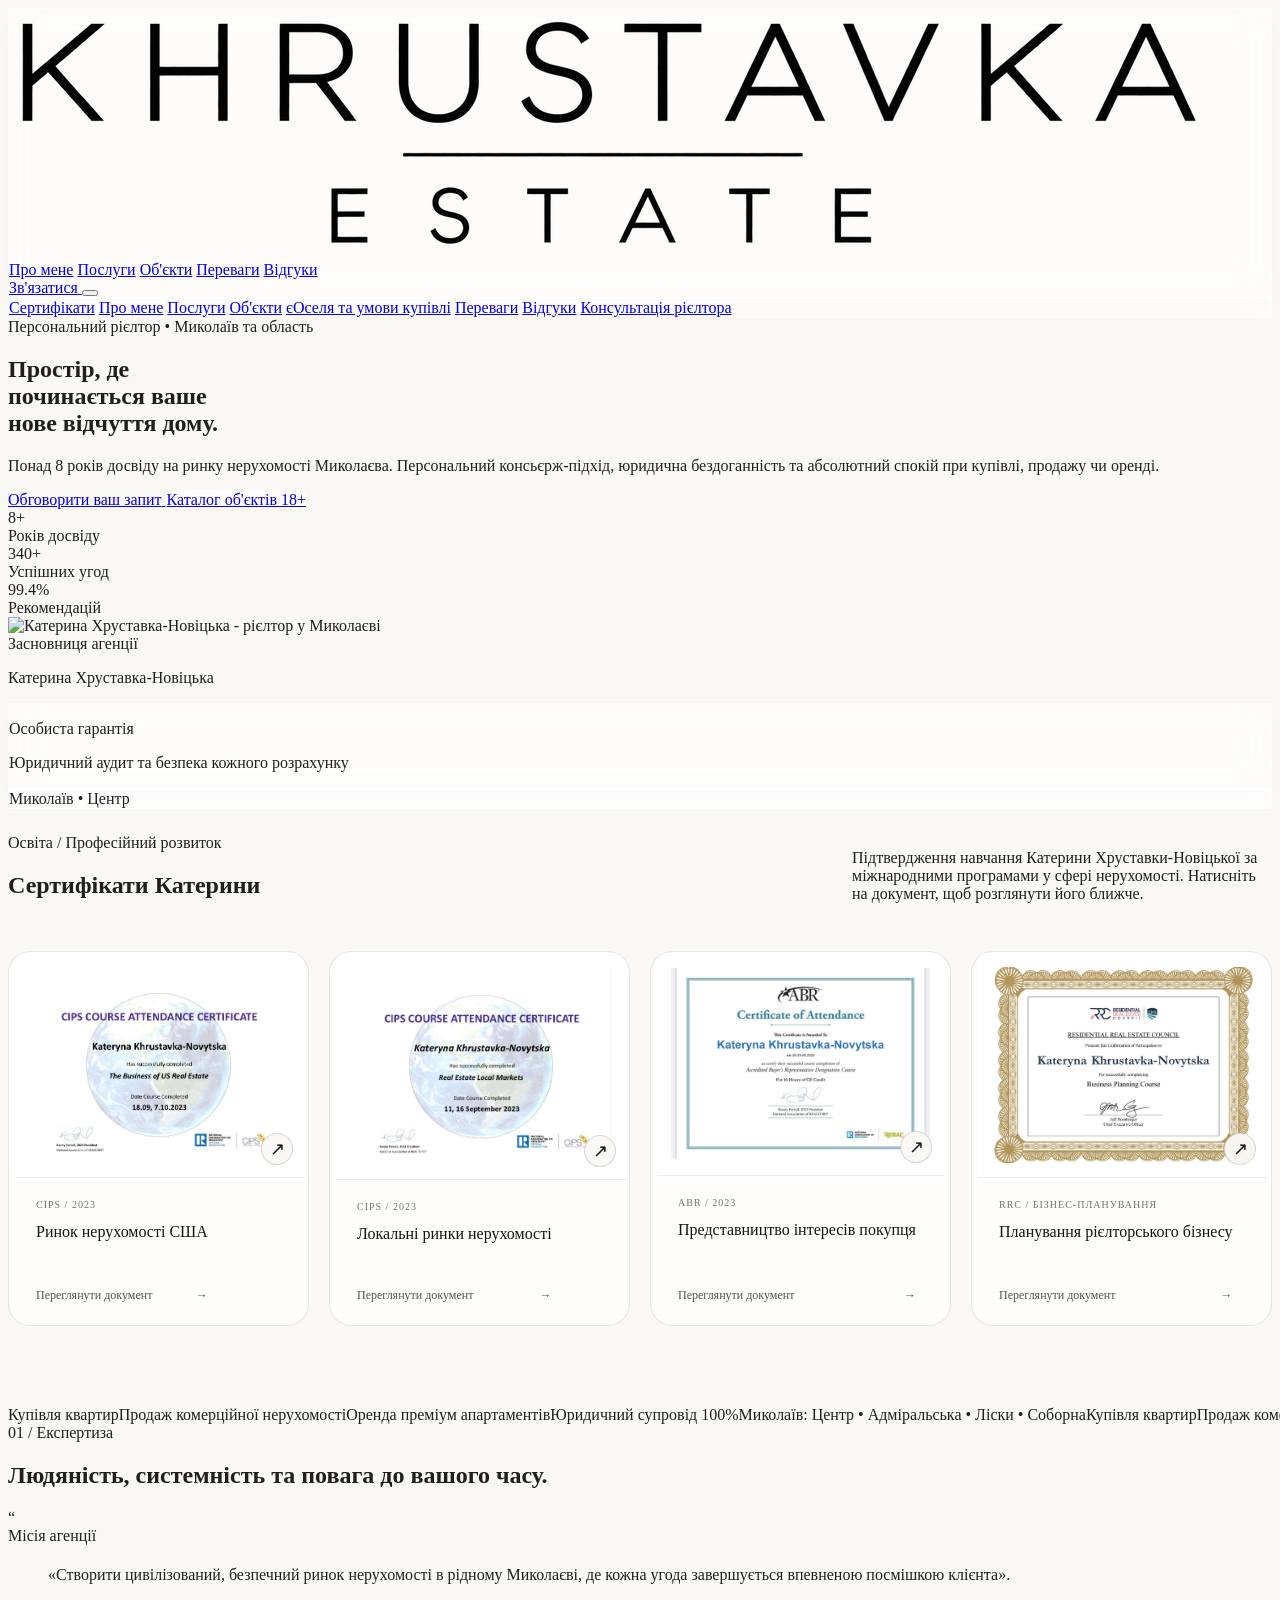
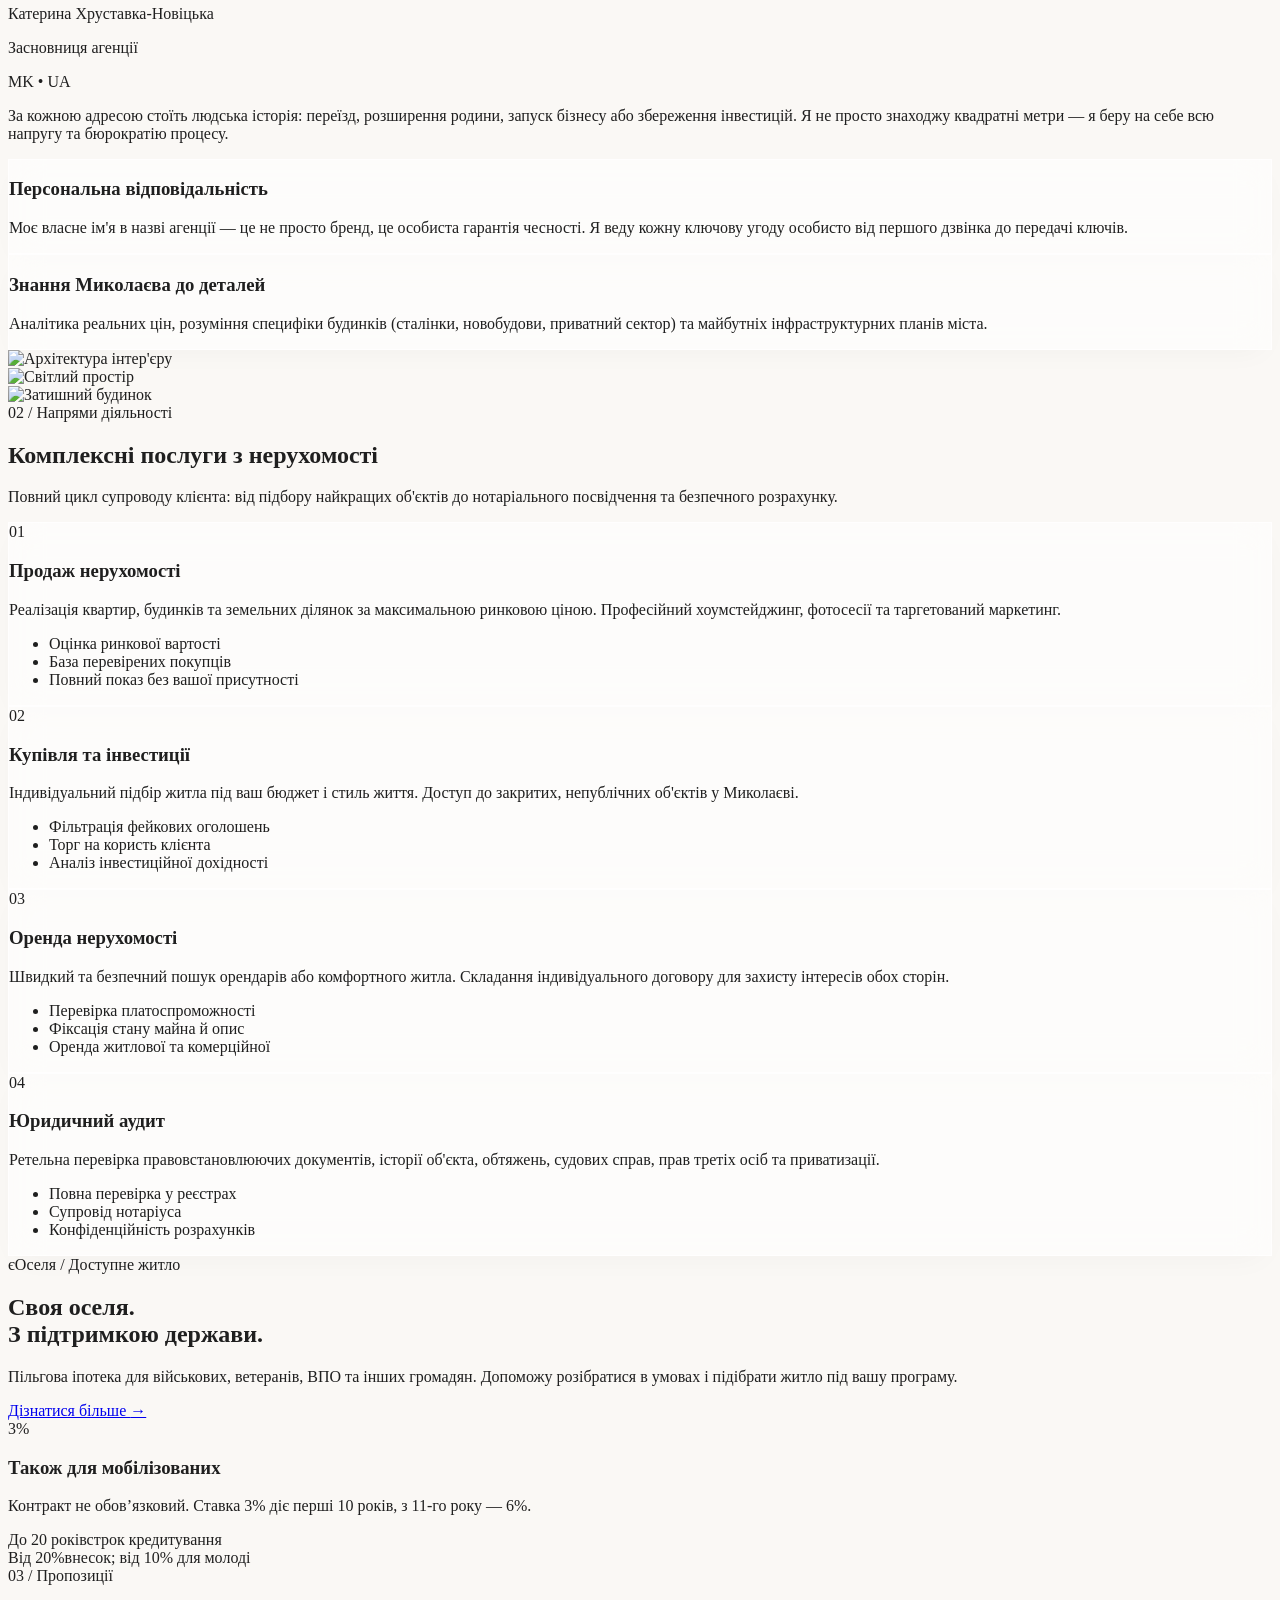
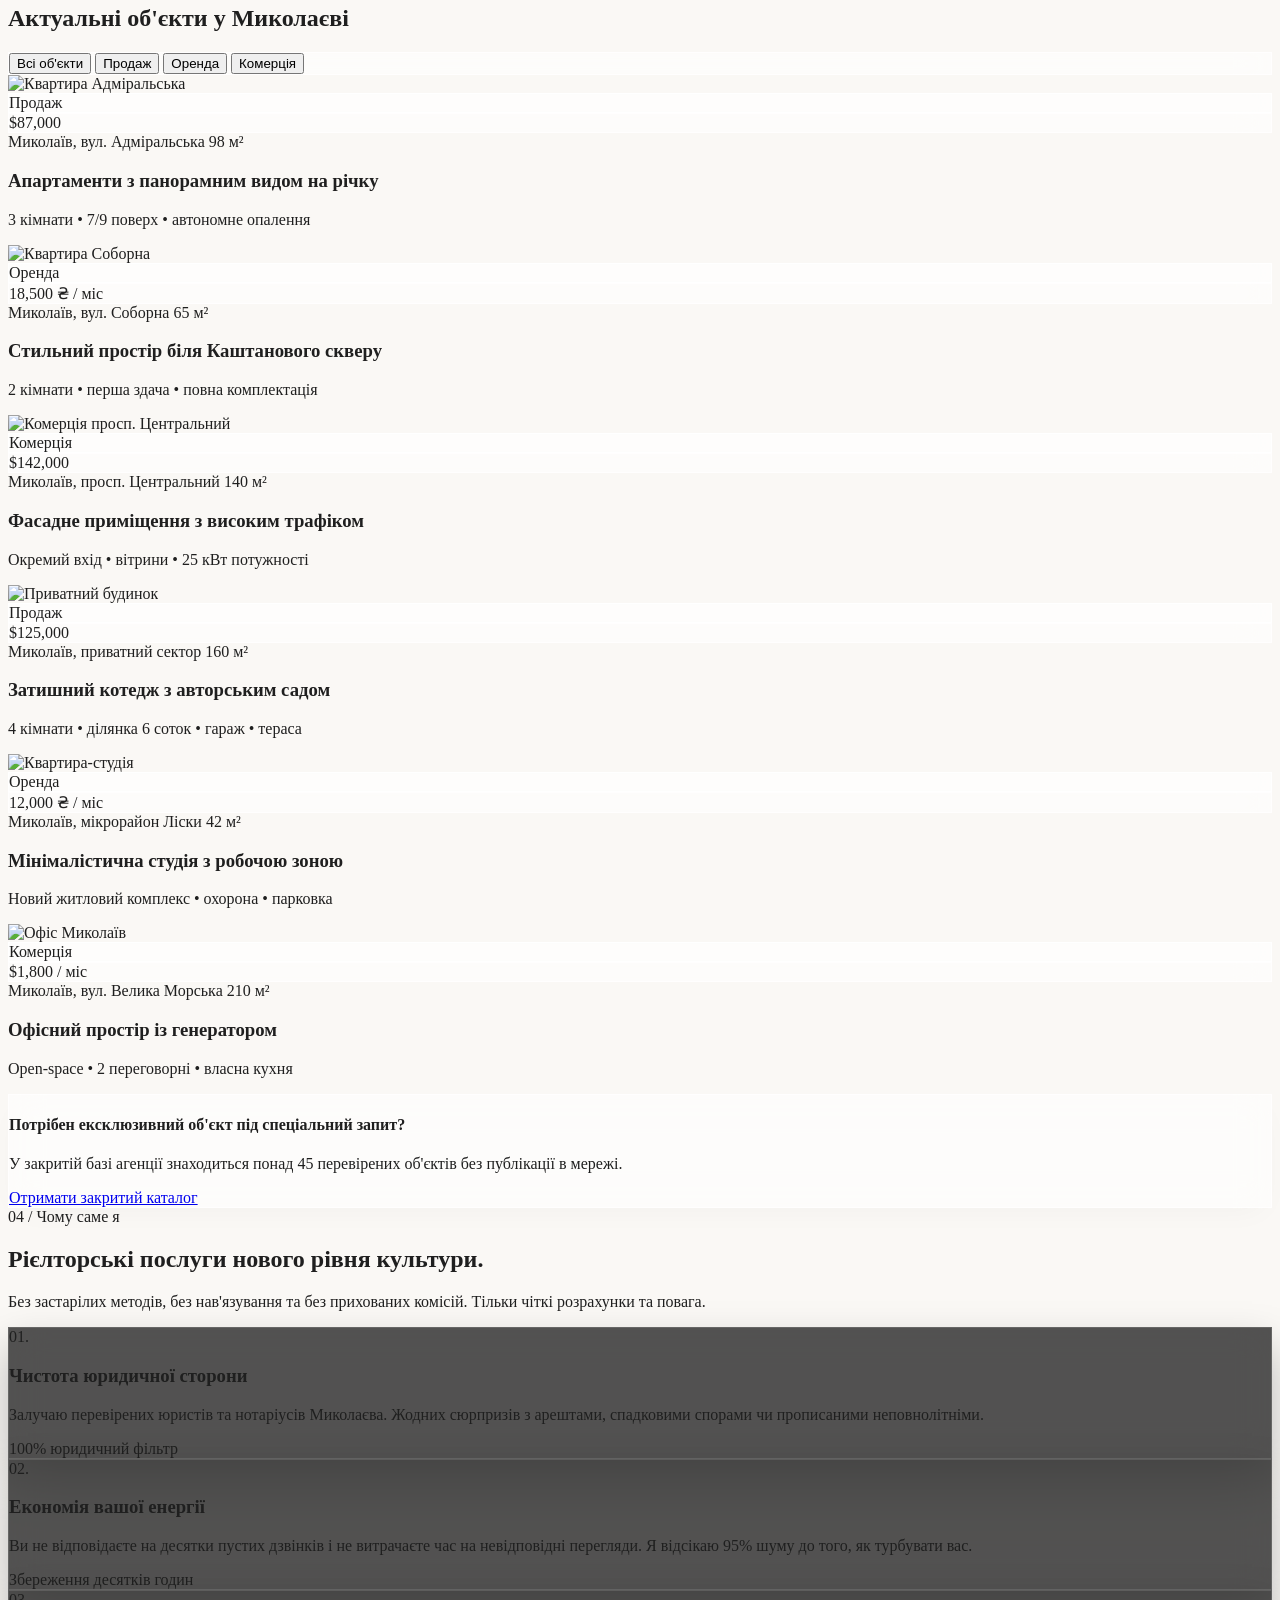
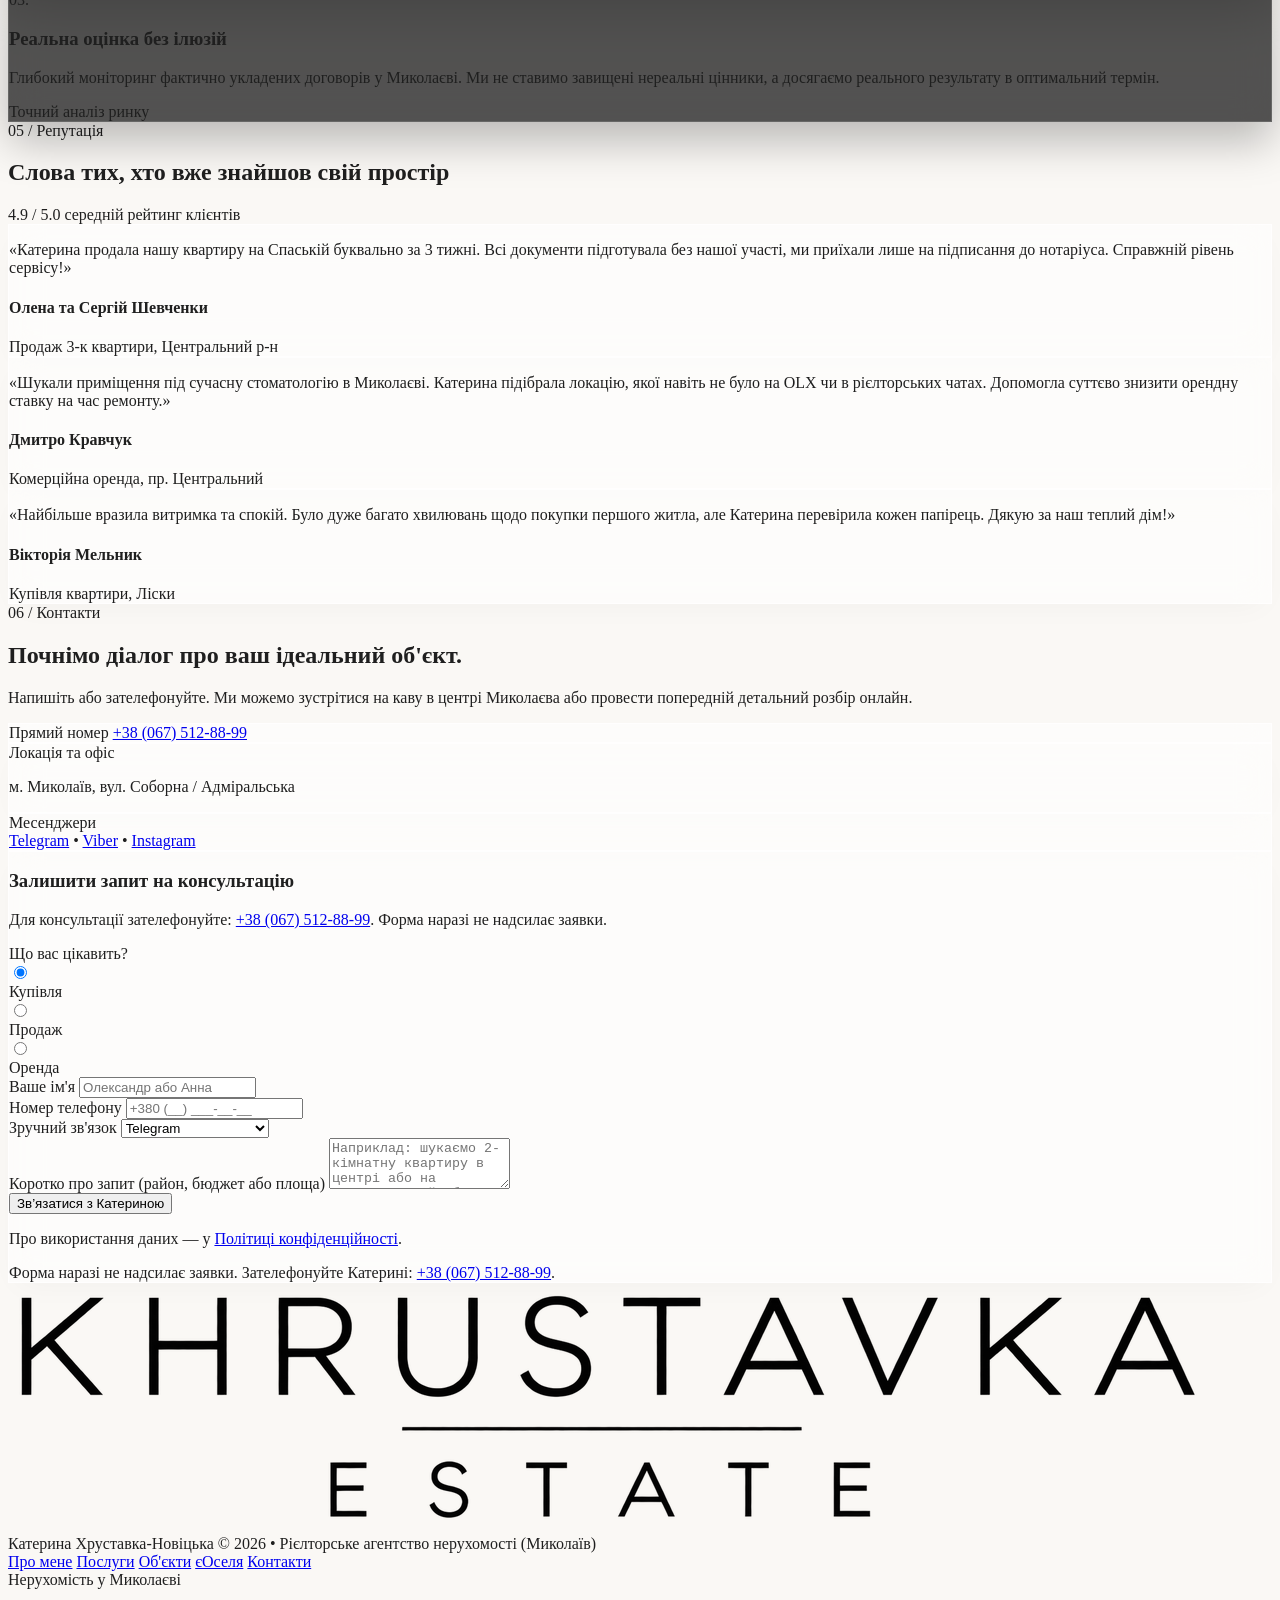
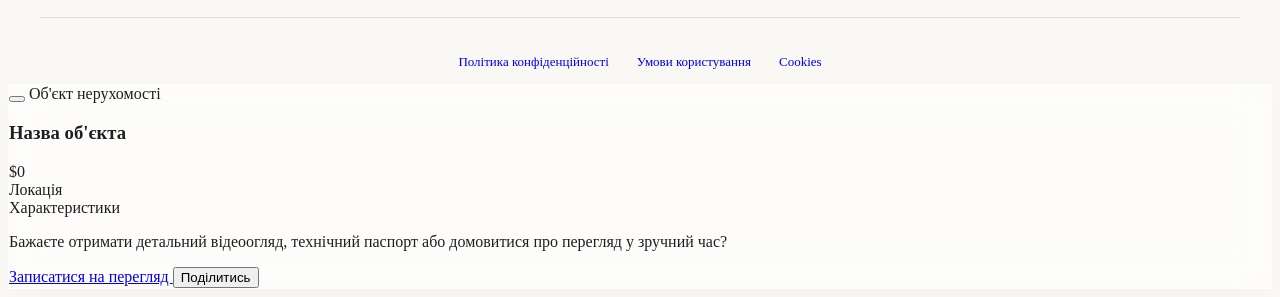
==== commit 80484395: "Add privacy, terms and cookie information pages with footer links" ====
--- a/index.html
+++ b/index.html
@@ -223,7 +223,8 @@
 @media(max-width:767px){section.certificates-section{padding-top:20px;padding-bottom:56px}.certificates-heading{margin-bottom:24px}.certificates-grid{gap:14px}.certificate-card{border-radius:16px}.certificate-image{padding:8px}.certificate-info{padding:15px 12px}.certificate-tag{font-size:10px;letter-spacing:.04em;line-height:1.6}.certificate-name{font-size:14px;line-height:1.55;margin-bottom:15px}.certificate-view{font-size:11px;line-height:1.6}.certificate-expand{width:25px;height:25px;bottom:6px;right:6px;font-size:15px}.certificate-dialog{padding:14px}.certificate-dialog-heading h3{font-size:16px}}
 @media(prefers-reduced-motion:reduce){.certificate-card{transition:none}.certificate-card:hover{transform:none}}
 
-  </style>
+  .legal-footer{max-width:1200px;margin:28px auto 0;padding-top:22px;border-top:1px solid rgba(20,20,20,.12);display:flex;flex-wrap:wrap;justify-content:center;gap:12px 28px;font-size:13px;line-height:1.6;color:#525252}.legal-footer a{display:inline-flex;align-items:center;min-height:44px;text-decoration:none}.legal-footer a:hover{text-decoration:underline;text-underline-offset:4px}.legal-footer a:focus-visible{outline:2px solid #525252;outline-offset:4px}@media(max-width:767px){.legal-footer{gap:4px 20px;padding-top:16px;font-size:12px}}
+</style>
 </head>
 <body class="selection:bg-sage-200 selection:text-noir-900 overflow-x-hidden">
 
@@ -1046,7 +1047,7 @@
         <div class="lg:col-span-7">
           <div class="contact-form-panel glass-panel p-8 sm:p-10 rounded-3xl shadow-xl border border-white">
             <h3 class="text-xl font-medium text-noir-900 mb-2">Залишити запит на консультацію</h3>
-            <p class="text-xs text-noir-500 mb-6">Катерина зв'яжеться з вами протягом 20 хвилин у зручному месенджері.</p>
+            <p class="text-xs text-noir-500 mb-6">Для консультації зателефонуйте: <a href="tel:+380675128899" class="underline">+38 (067) 512-88-99</a>. Форма наразі не надсилає заявки.</p>
 
             <form id="leadForm" onsubmit="handleFormSubmit(event)" class="space-y-4">
               <!-- Service Intent Selector -->
@@ -1125,22 +1126,22 @@
 
               <!-- Submission Button -->
               <button 
-                type="submit" 
+                type="button" onclick="handleFormSubmit(event)"
                 class="w-full py-4 rounded-xl bg-noir-900 text-sand-50 text-sm font-semibold hover:bg-noir-800 smooth-transition flex items-center justify-center gap-2 shadow-md shadow-noir-900/10"
               >
-                <span>Надіслати запит Катерині</span>
+                <span>Зв’язатися з Катериною</span>
                 <i data-lucide="send" class="w-4 h-4"></i>
               </button>
 
               <p class="text-[11px] text-center text-noir-400 pt-1">
-                Конфіденційність гарантовано. Ваші контакти не передаються третім особам.
+                Про використання даних — у <a href="/privacy.html" class="underline">Політиці конфіденційності</a>.
               </p>
             </form>
 
             <!-- Success Confirmation Box -->
-            <div id="formSuccessMessage" class="hidden mt-4 p-4 rounded-xl bg-emerald-50 border border-emerald-200 text-emerald-800 text-xs text-center">
-              <i data-lucide="check-circle-2" class="w-5 h-5 mx-auto mb-1 text-emerald-600"></i>
-              Дякуємо! Ваш запит успішно надіслано. Катерина зв'яжеться з вами найближчим часом.
+            <div id="formSuccessMessage" role="status" class="hidden mt-4 p-4 rounded-xl bg-sage-50 border border-sage-200 text-noir-800 text-sm text-center">
+              <i data-lucide="phone" class="w-5 h-5 mx-auto mb-1 text-noir-800"></i>
+              Форма наразі не надсилає заявки. Зателефонуйте Катерині: <a href="tel:+380675128899" class="underline font-semibold">+38 (067) 512-88-99</a>.
             </div>
 
           </div>
@@ -1172,11 +1173,11 @@
       </div>
 
       <div class="text-[11px] text-noir-400">
-        Editorial Swiss Real Estate Design
-      </div>
-
-    </div>
-  </footer>
+        Нерухомість у Миколаєві
+      </div>
+
+    </div>
+  <nav class="legal-footer" aria-label="Правова інформація"><a href="/privacy.html">Політика конфіденційності</a><a href="/terms.html">Умови користування</a><a href="/cookies.html">Cookies</a></nav></footer>
 
   <!-- Custom Modal Box -->
   <div id="propertyModal" class="fixed inset-0 z-50 hidden bg-noir-900/60 backdrop-blur-md flex items-center justify-center p-4">
@@ -1310,7 +1311,7 @@
       const successMsg = document.getElementById('formSuccessMessage');
       
       successMsg.classList.remove('hidden');
-      form.reset();
+
       lucide.createIcons();
 
       setTimeout(() => {
